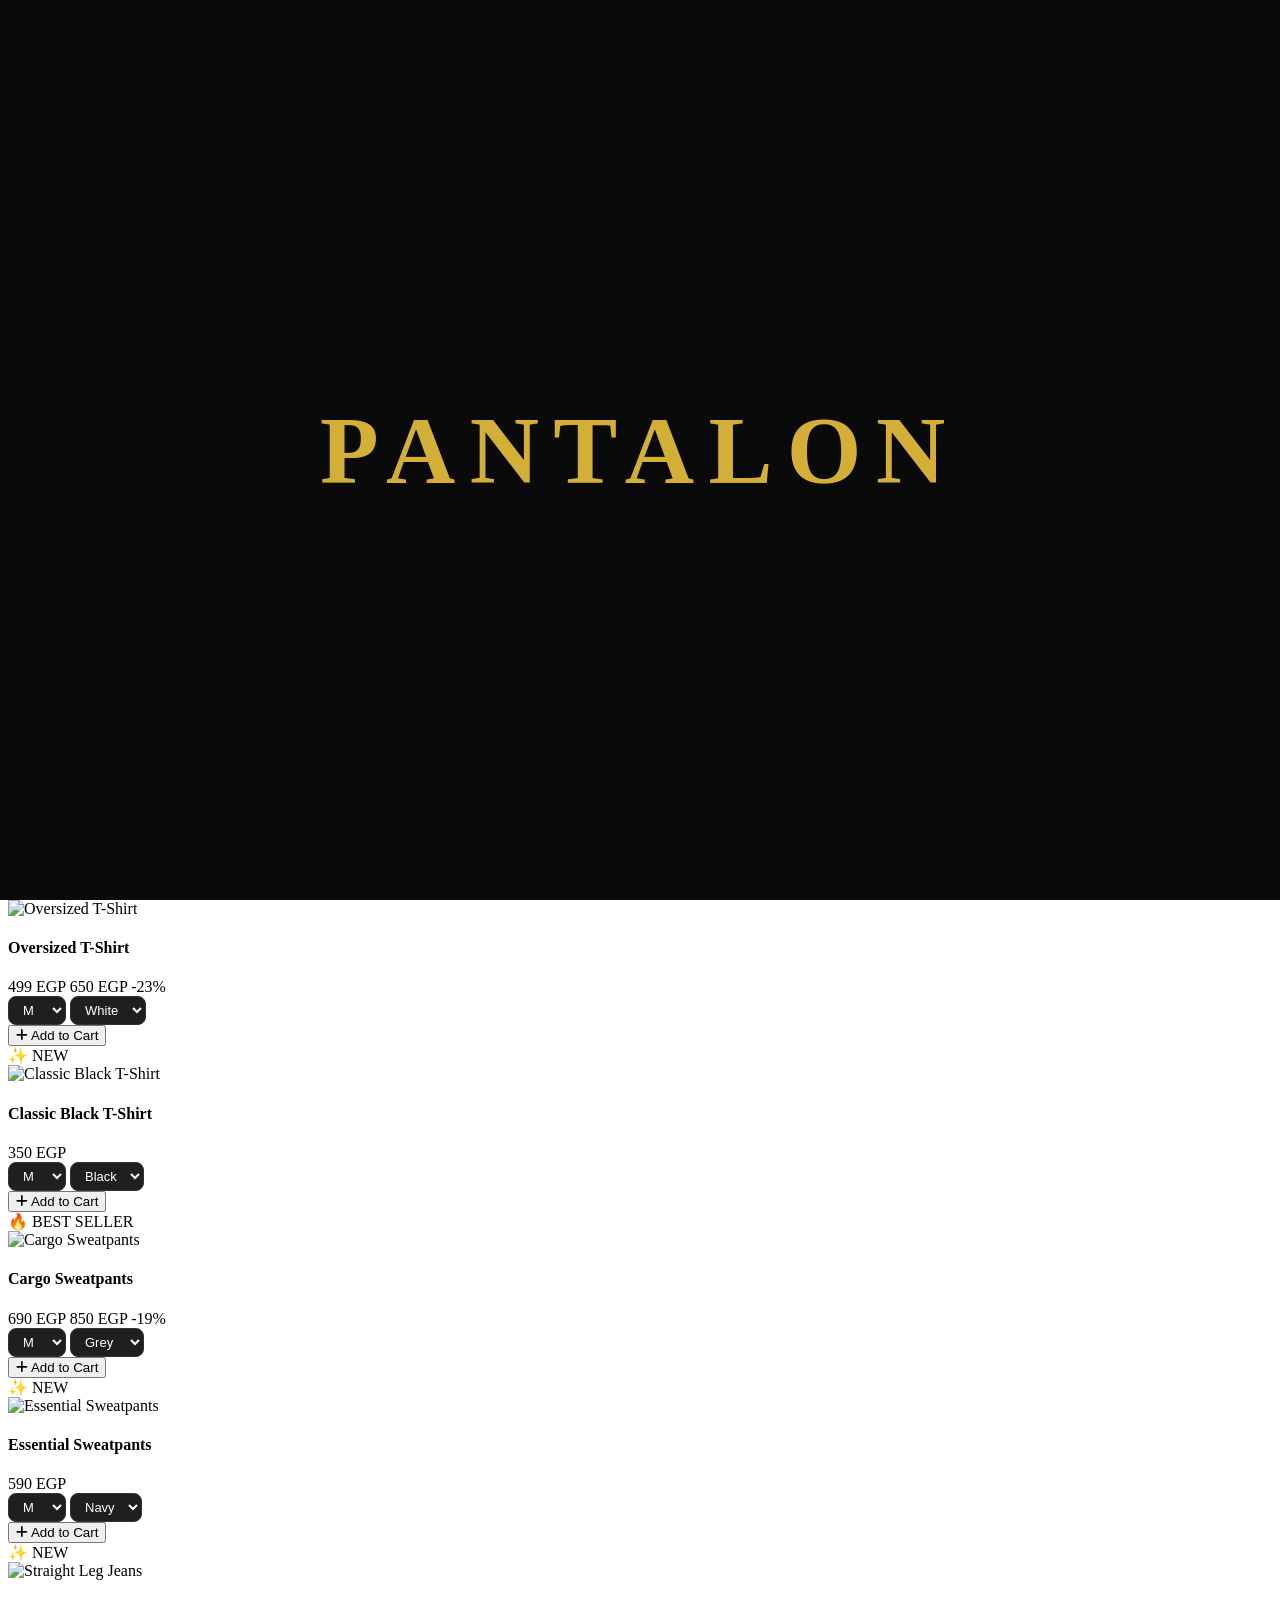
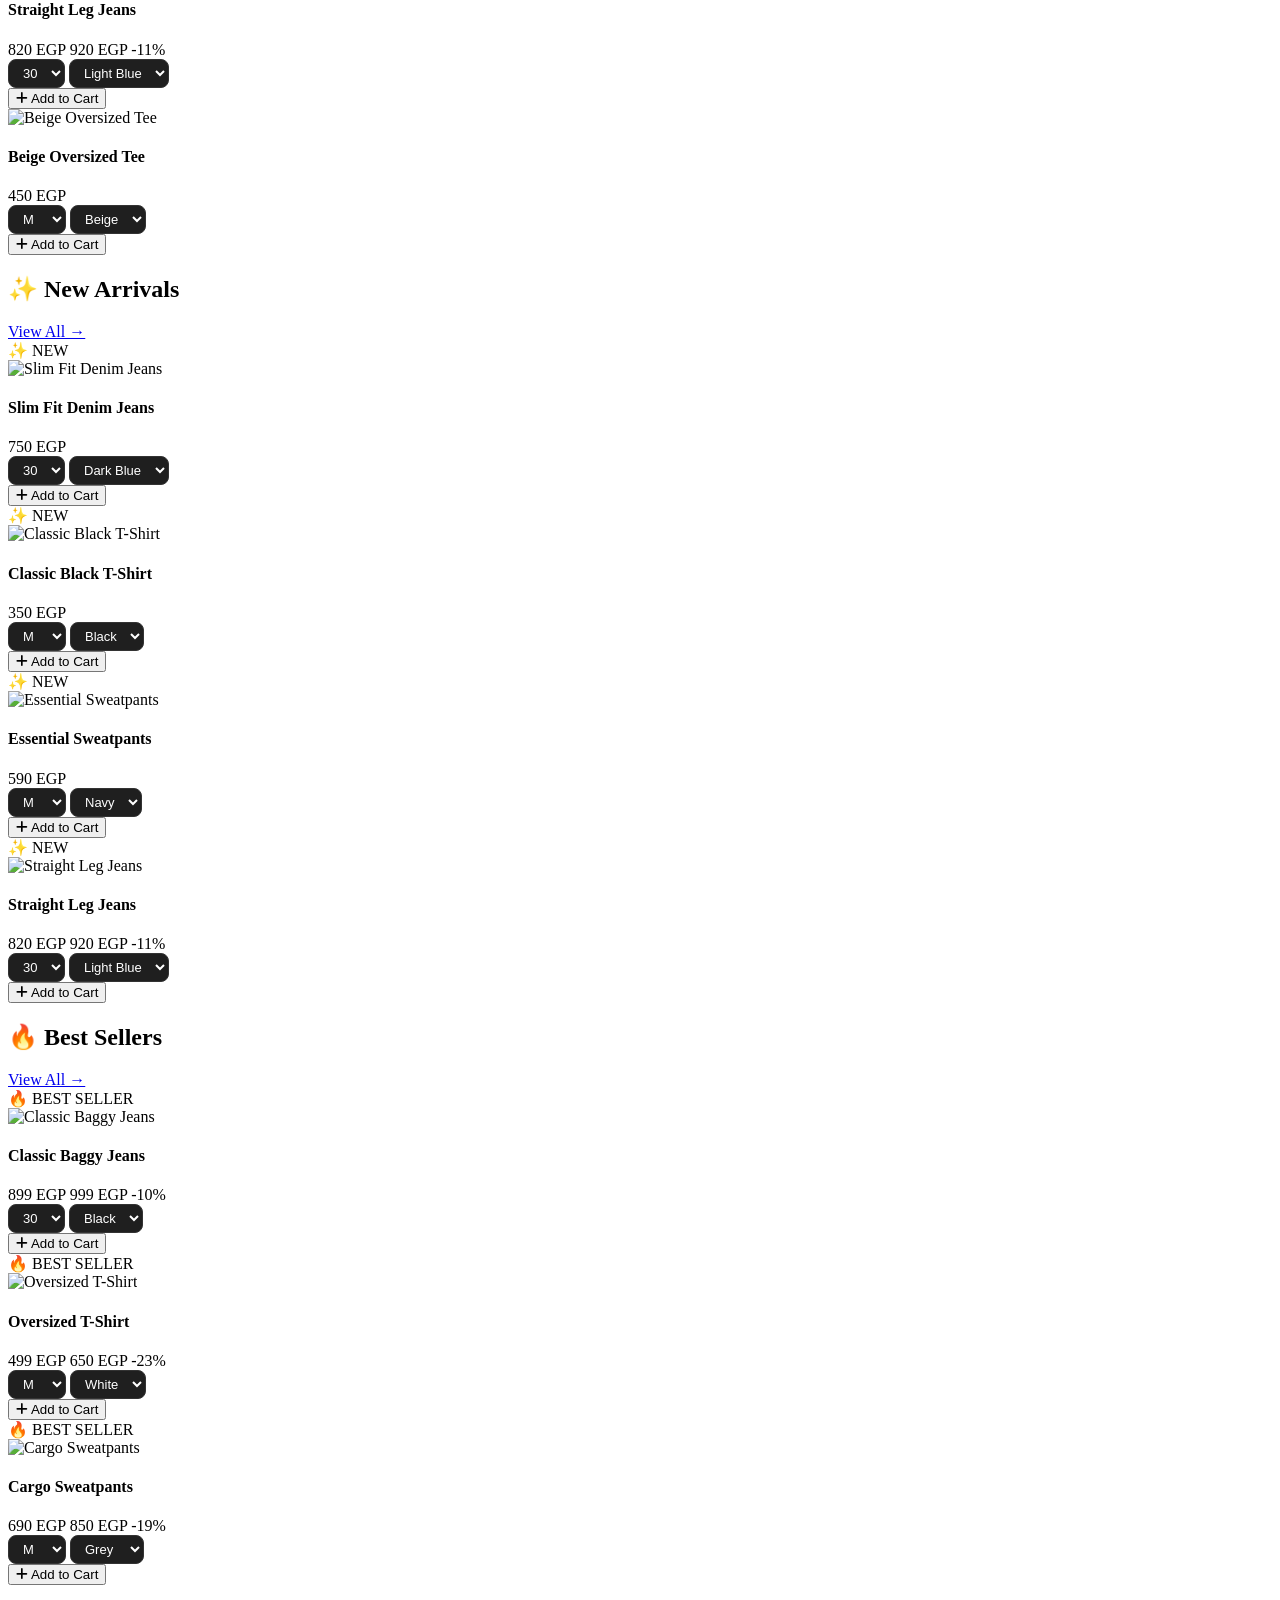
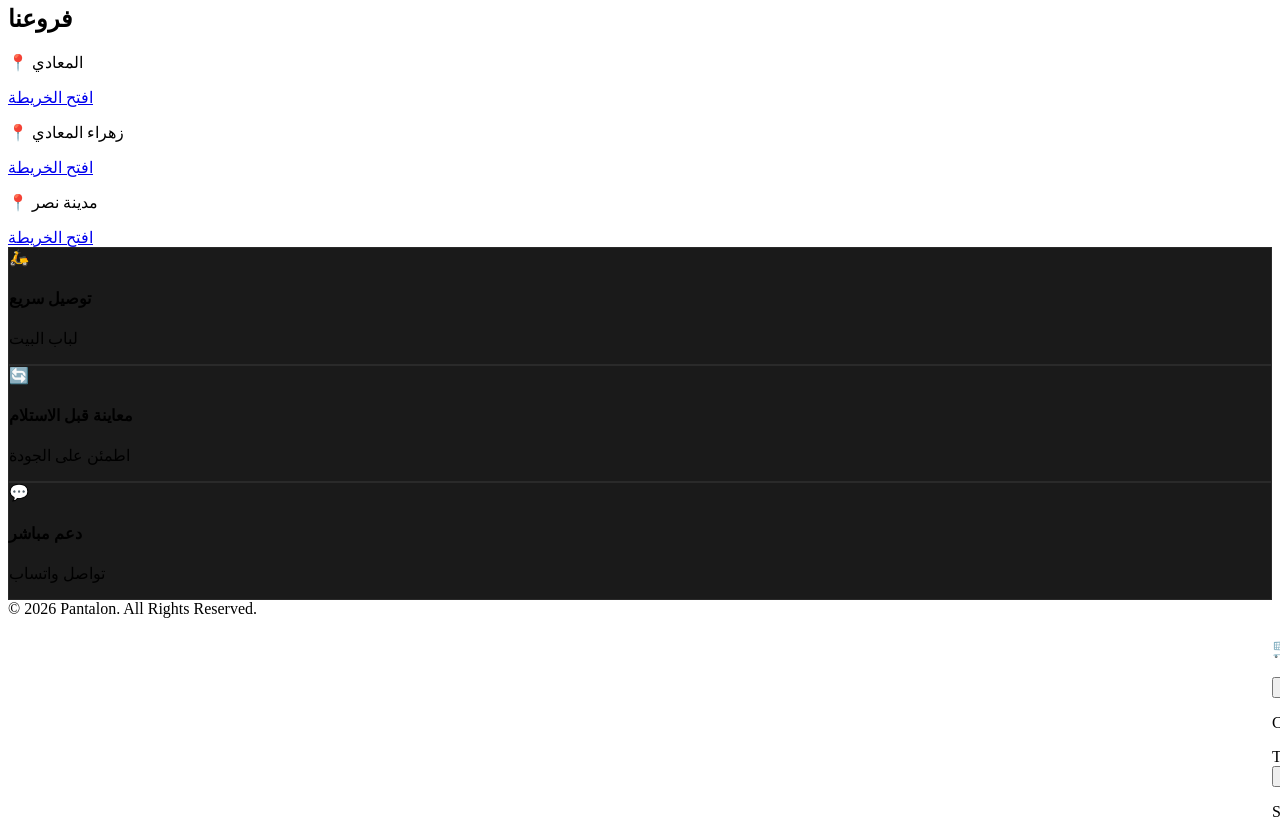
==== index.html @ 49206998 "Update index.html" ====
<!DOCTYPE html>
<html lang="ar">
<head>
    <meta charset="UTF-8" />
    <meta name="viewport" content="width=device-width, initial-scale=1.0" />
    <title>Pantalon - Streetwear</title>
    <link rel="stylesheet" href="style.css" />
    <script src="https://cdn.tailwindcss.com"></script>
    <link rel="stylesheet" href="https://cdnjs.cloudflare.com/ajax/libs/font-awesome/6.0.0-beta3/css/all.min.css" />
    <style>
        /* Loader Intro */
        #loader {
            position: fixed;
            inset: 0;
            background: #0a0a0a;
            display: flex;
            align-items: center;
            justify-content: center;
            z-index: 9999;
            transition: opacity 0.6s ease, visibility 0.6s ease;
        }
        #loader.fade-out {
            opacity: 0;
            visibility: hidden;
        }
        .loader-text {
            font-size: clamp(2.5rem, 10vw, 6rem);
            font-weight: 900;
            color: #D4AF37;
            letter-spacing: 0.15em;
            opacity: 0;
            animation: revealText 0.8s forwards;
        }
        @keyframes revealText {
            0% { opacity: 0; transform: scale(0.9); clip-path: inset(0 100% 0 0); }
            100% { opacity: 1; transform: scale(1); clip-path: inset(0 0 0 0); }
        }
        /* Toast Notification */
        #toast {
            position: fixed;
            bottom: 30px;
            left: 50%;
            transform: translateX(-50%) translateY(80px);
            background: #1a1a1a;
            border: 1px solid #D4AF37;
            color: #D4AF37;
            padding: 10px 24px;
            border-radius: 50px;
            font-size: 14px;
            font-weight: 600;
            z-index: 999;
            opacity: 0;
            transition: all 0.4s cubic-bezier(0.68, -0.55, 0.265, 1.55);
            pointer-events: none;
            box-shadow: 0 10px 30px rgba(0,0,0,0.8);
        }
        #toast.show {
            opacity: 1;
            transform: translateX(-50%) translateY(0px);
        }
        .cart-bounce {
            animation: cartBounce 0.4s ease;
        }
        @keyframes cartBounce {
            0% { transform: scale(1); }
            30% { transform: scale(1.3); color: #D4AF37; }
            70% { transform: scale(0.9); }
            100% { transform: scale(1); }
        }
        /* Mobile Menu (same as before) */
        .mobile-menu { display: none; flex-direction: column; background: #0a0a0a; padding: 20px; border-top: 1px solid #333; position: absolute; top: 60px; left: 0; width: 100%; z-index: 100; gap: 15px; }
        .mobile-menu.open { display: flex; }
        @media (min-width: 768px) { .mobile-menu { display: none !important; } .hamburger-btn { display: none !important; } .desktop-nav { display: flex !important; } }
        @media (max-width: 767px) { .desktop-nav { display: none !important; } .hamburger-btn { display: block !important; } }
        .hero-title { font-size: clamp(3rem, 12vw, 7rem); letter-spacing: 0.15em; }
        /* Shop by Fit buttons */
        .fit-btn { background: transparent; border: 1px solid #333; color: #aaa; transition: all 0.3s; }
        .fit-btn:hover, .fit-btn.active { border-color: #D4AF37; color: #D4AF37; background: rgba(212, 175, 55, 0.05); }
    </style>
</head>
<body>

    <!-- ====== LOADER ====== -->
    <div id="loader">
        <div class="loader-text">PANTALON</div>
    </div>

    <!-- ====== TOAST ====== -->
    <div id="toast">✓ Added to Cart</div>

    <!-- ====== شريط الإعلانات ====== -->
    <div class="announcement-bar"><span>🚚 Free Shipping Across Egypt | Delivery in 24-48 Hours</span></div>

    <!-- ====== الهيدر ====== -->
    <header class="sticky top-0 left-0 w-full z-50 bg-black/90 backdrop-blur-md border-b border-gray-800 px-4 py-3 flex items-center justify-between relative">
        <button onclick="toggleMobileMenu()" class="hamburger-btn text-white text-2xl hover:text-[#D4AF37] transition">☰</button>
        <div class="flex-1"></div>
        <button onclick="toggleCart()" class="relative text-white text-2xl hover:text-[#D4AF37] transition" id="cartIcon">
            <i class="fas fa-shopping-bag"></i>
            <span id="cartCount" class="absolute -top-2 -right-3 bg-red-600 text-white text-[10px] font-bold rounded-full w-5 h-5 flex items-center justify-center">0</span>
        </button>
        <div id="mobileMenu" class="mobile-menu">
            <a href="jeans.html" class="text-white hover:text-[#D4AF37] transition text-lg font-medium py-2 border-b border-gray-800">👖 Jeans</a>
            <a href="basics.html" class="text-white hover:text-[#D4AF37] transition text-lg font-medium py-2 border-b border-gray-800">👕 T-Shirts</a>
            <a href="sweatpants.html" class="text-white hover:text-[#D4AF37] transition text-lg font-medium py-2">🩳 Sweatpants</a>
        </div>
    </header>

    <div class="desktop-nav bg-black/90 border-b border-gray-800 px-4 py-3 flex justify-center gap-8 text-sm">
        <a href="jeans.html" class="hover:text-[#D4AF37] transition">Jeans</a>
        <a href="basics.html" class="hover:text-[#D4AF37] transition">T-Shirts</a>
        <a href="sweatpants.html" class="hover:text-[#D4AF37] transition">Sweatpants</a>
    </div>

    <main class="px-4 max-w-7xl mx-auto pb-10">

        <!-- ====== HERO (سنيمائي) ====== -->
        <div class="text-center py-12 border-b border-gray-800 mb-6">
            <h1 class="hero-title font-extrabold text-[#D4AF37] tracking-widest drop-shadow-2xl">PANTALON</h1>
            <p class="text-sm md:text-xl text-gray-300 font-light tracking-[0.3em] uppercase mt-2">WEAR YOUR STYLE.</p>
            <div class="flex flex-wrap justify-center gap-3 mt-8">
                <a href="jeans.html" class="bg-[#D4AF37] hover:bg-[#b8962e] text-black font-bold px-6 py-2 rounded-full transition text-xs md:text-sm">👖 Jeans</a>
                <a href="basics.html" class="bg-gray-800 hover:bg-gray-700 text-white font-bold px-6 py-2 rounded-full transition text-xs md:text-sm">👕 T-Shirts</a>
                <a href="sweatpants.html" class="bg-gray-800 hover:bg-gray-700 text-white font-bold px-6 py-2 rounded-full transition text-xs md:text-sm">🩳 Sweatpants</a>
            </div>
        </div>

        <!-- ====== MARQUEE (شريط متحرك) ====== -->
        <div class="marquee-container">
            <div class="marquee-track">
                <span>PANTALON</span> <span>•</span>
                <span>STREETWEAR</span> <span>•</span>
                <span>DENIM</span> <span>•</span>
                <span>NEW COLLECTION</span> <span>•</span>
                <span>PANTALON</span> <span>•</span>
                <span>STREETWEAR</span> <span>•</span>
                <span>DENIM</span> <span>•</span>
                <span>NEW COLLECTION</span> <span>•</span>
            </div>
        </div>

        <!-- ====== SHOP BY FIT ====== -->
        <section class="my-12">
            <h2 class="text-2xl md:text-3xl font-bold text-white text-center mb-2">SHOP BY FIT</h2>
            <p class="text-center text-gray-400 text-sm mb-6">Find your perfect silhouette</p>
            <div class="flex flex-wrap justify-center gap-3 md:gap-4">
                <button onclick="filterByFit('Baggy')" class="fit-btn active px-6 py-2 rounded-full text-sm font-medium" data-fit="Baggy">BAGGY</button>
                <button onclick="filterByFit('Straight')" class="fit-btn px-6 py-2 rounded-full text-sm font-medium" data-fit="Straight">STRAIGHT</button>
                <button onclick="filterByFit('Slim')" class="fit-btn px-6 py-2 rounded-full text-sm font-medium" data-fit="Slim">SLIM</button>
                <button onclick="filterByFit('Wide')" class="fit-btn px-6 py-2 rounded-full text-sm font-medium" data-fit="Wide">WIDE LEG</button>
                <button onclick="filterByFit('All')" class="fit-btn px-6 py-2 rounded-full text-sm font-medium text-[#D4AF37]" data-fit="All">SHOW ALL</button>
            </div>
        </section>

        <!-- ====== PRODUCTS GRID ====== -->
        <div id="productsContainer" class="grid grid-cols-2 md:grid-cols-3 lg:grid-cols-4 gap-4 md:gap-6"></div>

        <!-- ====== NEW ARRIVALS ====== -->
        <section class="mt-16 border-t border-gray-800 pt-10">
            <div class="flex justify-between items-center mb-6">
                <h2 class="text-xl md:text-3xl font-bold text-[#D4AF37]">✨ New Arrivals</h2>
                <a href="jeans.html" class="text-xs md:text-sm text-gray-400 hover:text-white transition">View All →</a>
            </div>
            <div id="newArrivalsContainer" class="grid grid-cols-2 md:grid-cols-4 gap-3 md:gap-6"></div>
        </section>

        <!-- ====== BEST SELLERS ====== -->
        <section class="mt-16 border-t border-gray-800 pt-10">
            <div class="flex justify-between items-center mb-6">
                <h2 class="text-xl md:text-3xl font-bold text-[#D4AF37]">🔥 Best Sellers</h2>
                <a href="jeans.html" class="text-xs md:text-sm text-gray-400 hover:text-white transition">View All →</a>
            </div>
            <div id="bestSellersContainer" class="grid grid-cols-2 md:grid-cols-4 gap-3 md:gap-6"></div>
        </section>

        <!-- ====== فروعنا ====== -->
        <div class="mt-16 border-t border-gray-800 pt-10">
            <h2 class="text-xl md:text-2xl font-semibold text-center text-[#D4AF37] mb-6">فروعنا</h2>
            <div class="grid grid-cols-1 md:grid-cols-3 gap-4 text-center">
                <div class="bg-gray-900 p-4 rounded-xl hover:bg-gray-800 transition"><p class="font-bold text-sm">📍 المعادي</p><a href="https://maps.app.goo.gl/VUgKCANN5nTCHcob6" target="_blank" class="text-xs text-[#D4AF37] hover:underline">افتح الخريطة</a></div>
                <div class="bg-gray-900 p-4 rounded-xl hover:bg-gray-800 transition"><p class="font-bold text-sm">📍 زهراء المعادي</p><a href="https://maps.app.goo.gl/HVnNiCviR7gHZYCa6" target="_blank" class="text-xs text-[#D4AF37] hover:underline">افتح الخريطة</a></div>
                <div class="bg-gray-900 p-4 rounded-xl hover:bg-gray-800 transition"><p class="font-bold text-sm">📍 مدينة نصر</p><a href="https://maps.app.goo.gl/oinSr4eZRo8Xrcex7" target="_blank" class="text-xs text-[#D4AF37] hover:underline">افتح الخريطة</a></div>
            </div>
        </div>

        <!-- ====== شارات الثقة ====== -->
        <div class="mt-12 grid grid-cols-2 md:grid-cols-3 gap-3 md:gap-4">
            <div class="trust-badge text-center p-3 md:p-4 rounded-xl"><div class="text-2xl md:text-3xl mb-1">🛵</div><h4 class="font-bold text-white text-xs md:text-sm">توصيل سريع</h4><p class="text-[10px] md:text-xs text-gray-400">لباب البيت</p></div>
            <div class="trust-badge text-center p-3 md:p-4 rounded-xl"><div class="text-2xl md:text-3xl mb-1">🔄</div><h4 class="font-bold text-white text-xs md:text-sm">معاينة قبل الاستلام</h4><p class="text-[10px] md:text-xs text-gray-400">اطمئن على الجودة</p></div>
            <div class="trust-badge text-center p-3 md:p-4 rounded-xl col-span-2 md:col-span-1"><div class="text-2xl md:text-3xl mb-1">💬</div><h4 class="font-bold text-white text-xs md:text-sm">دعم مباشر</h4><p class="text-[10px] md:text-xs text-gray-400">تواصل واتساب</p></div>
        </div>
        <div class="text-[10px] md:text-xs text-gray-600 border-t border-gray-800 pt-6 mt-10 text-center pb-4">© 2026 Pantalon. All Rights Reserved.</div>
    </main>

    <!-- ====== عربة التسوق ====== -->
    <div id="overlay" class="overlay fixed inset-0 bg-black/70 z-40" onclick="toggleCart()"></div>
    <div id="cartSidebar" class="cart-sidebar fixed top-0 right-0 h-full w-80 bg-gray-900 z-50 shadow-2xl p-6 flex flex-col border-l border-gray-700">
        <div class="flex justify-between items-center border-b border-gray-700 pb-4">
            <h3 class="text-2xl font-bold text-white">🛒 Cart</h3>
            <button onclick="toggleCart()" class="text-gray-400 hover:text-white text-2xl">&times;</button>
        </div>
        <div id="cartItems" class="flex-1 overflow-y-auto py-4 space-y-3"><p class="text-gray-500 text-center">Cart is empty</p></div>
        <div class="border-t border-gray-700 pt-4 mt-auto">
            <div class="flex justify-between text-xl font-bold text-white mb-4"><span>Total:</span><span id="cartTotal">0 EGP</span></div>
            <button onclick="whatsappCheckout()" class="w-full bg-green-600 hover:bg-green-700 text-white font-bold py-3 rounded-lg transition flex items-center justify-center gap-2 shadow-lg shadow-green-900/30"><i class="fab fa-whatsapp text-xl"></i> Order via WhatsApp</button>
            <p class="text-[10px] text-gray-500 text-center mt-2">Smart order message ready</p>
        </div>
    </div>

    <script>
        // Mobile Menu toggle
        function toggleMobileMenu() { document.getElementById('mobileMenu').classList.toggle('open'); }
        document.querySelectorAll('#mobileMenu a').forEach(link => link.addEventListener('click', () => document.getElementById('mobileMenu').classList.remove('open')));

        // Toast notification function (used by script.js)
        function showToast(message = '✓ Added to Cart') {
            const toast = document.getElementById('toast');
            toast.textContent = message;
            toast.classList.add('show');
            clearTimeout(toast._timeout);
            toast._timeout = setTimeout(() => toast.classList.remove('show'), 2000);
        }

        // Cart Icon bounce (used by script.js)
        function bounceCartIcon() {
            const icon = document.getElementById('cartIcon');
            if (icon) {
                icon.classList.remove('cart-bounce');
                void icon.offsetWidth; // trigger reflow
                icon.classList.add('cart-bounce');
            }
        }
    </script>
    <script src="script.js"></script>
</body>
</html>
---- style.css ----
/* شريط الإعلانات */
.announcement-bar {
    background: linear-gradient(90deg, #1a1a2e, #16213e, #0f3460);
    color: #D4AF37;
    text-align: center;
    padding: 8px 10px;
    font-size: 13px;
    font-weight: 500;
    letter-spacing: 0.5px;
    border-bottom: 1px solid #D4AF37;
    overflow: hidden;
    white-space: nowrap;
}
.announcement-bar span {
    display: inline-block;
    animation: scrollText 15s linear infinite;
}
@keyframes scrollText {
    0% { transform: translateX(100%); }
    100% { transform: translateX(-100%); }
}
/* شارات الثقة */
.trust-badge {
    background: #1a1a1a;
    border: 1px solid #2a2a2a;
    transition: 0.3s;
}
.trust-badge:hover {
    border-color: #D4AF37;
    transform: translateY(-3px);
}
/* محدد المقاسات والألوان */
.size-select, .filter-select {
    background: #1f1f1f;
    color: white;
    border: 1px solid #333;
    padding: 5px 10px;
    border-radius: 8px;
    font-size: 13px;
    outline: none;
    cursor: pointer;
}
.size-select:focus, .filter-select:focus {
    border-color: #D4AF37;
}
/* حركات عربية التسوق */
.cart-sidebar {
    transition: 0.3s ease-in-out;
    transform: translateX(100%);
}
.cart-sidebar.open {
    transform: translateX(0);
}
.overlay {
    transition: 0.3s ease;
    opacity: 0;
    pointer-events: none;
}
.overlay.open {
    opacity: 1;
    pointer-events: auto;
}
.product-card:hover {
    transform: scale(1.02);
    transition: 0.2s;
}
/* شريط البحث */
.search-bar {
    background: #1a1a1a;
    border: 1px solid #333;
    border-radius: 50px;
    padding: 10px 20px;
    width: 100%;
    max-width: 400px;
    color: white;
    transition: 0.3s;
}
.search-bar:focus {
    border-color: #D4AF37;
    outline: none;
    box-shadow: 0 0 10px rgba(212, 175, 55, 0.2);
}
/* فلتر الهيدر */
.filter-group {
    display: flex;
    flex-wrap: wrap;
    gap: 10px;
    align-items: center;
}
/* تصميم الموبايل */
@media (max-width: 640px) {
    .filter-group {
        flex-direction: column;
        align-items: stretch;
    }
    .search-bar {
        max-width: 100%;
    }
}
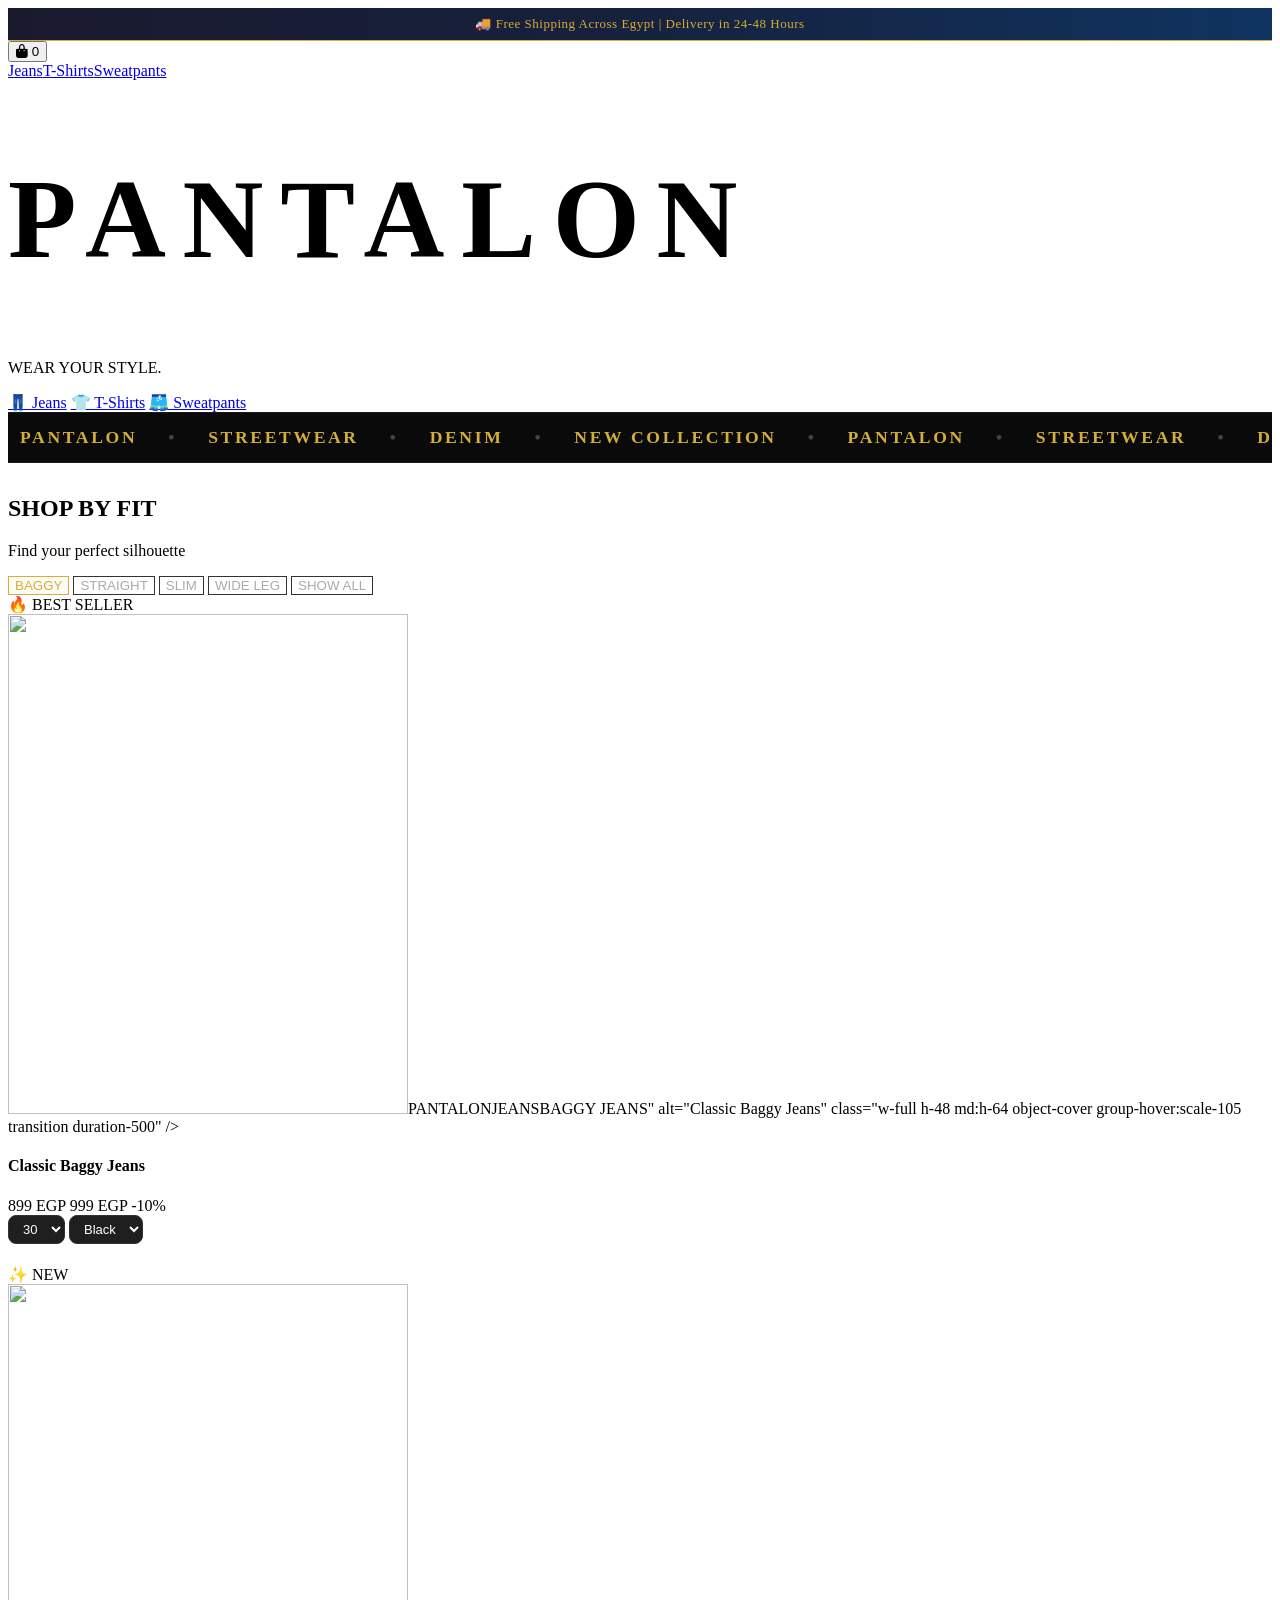
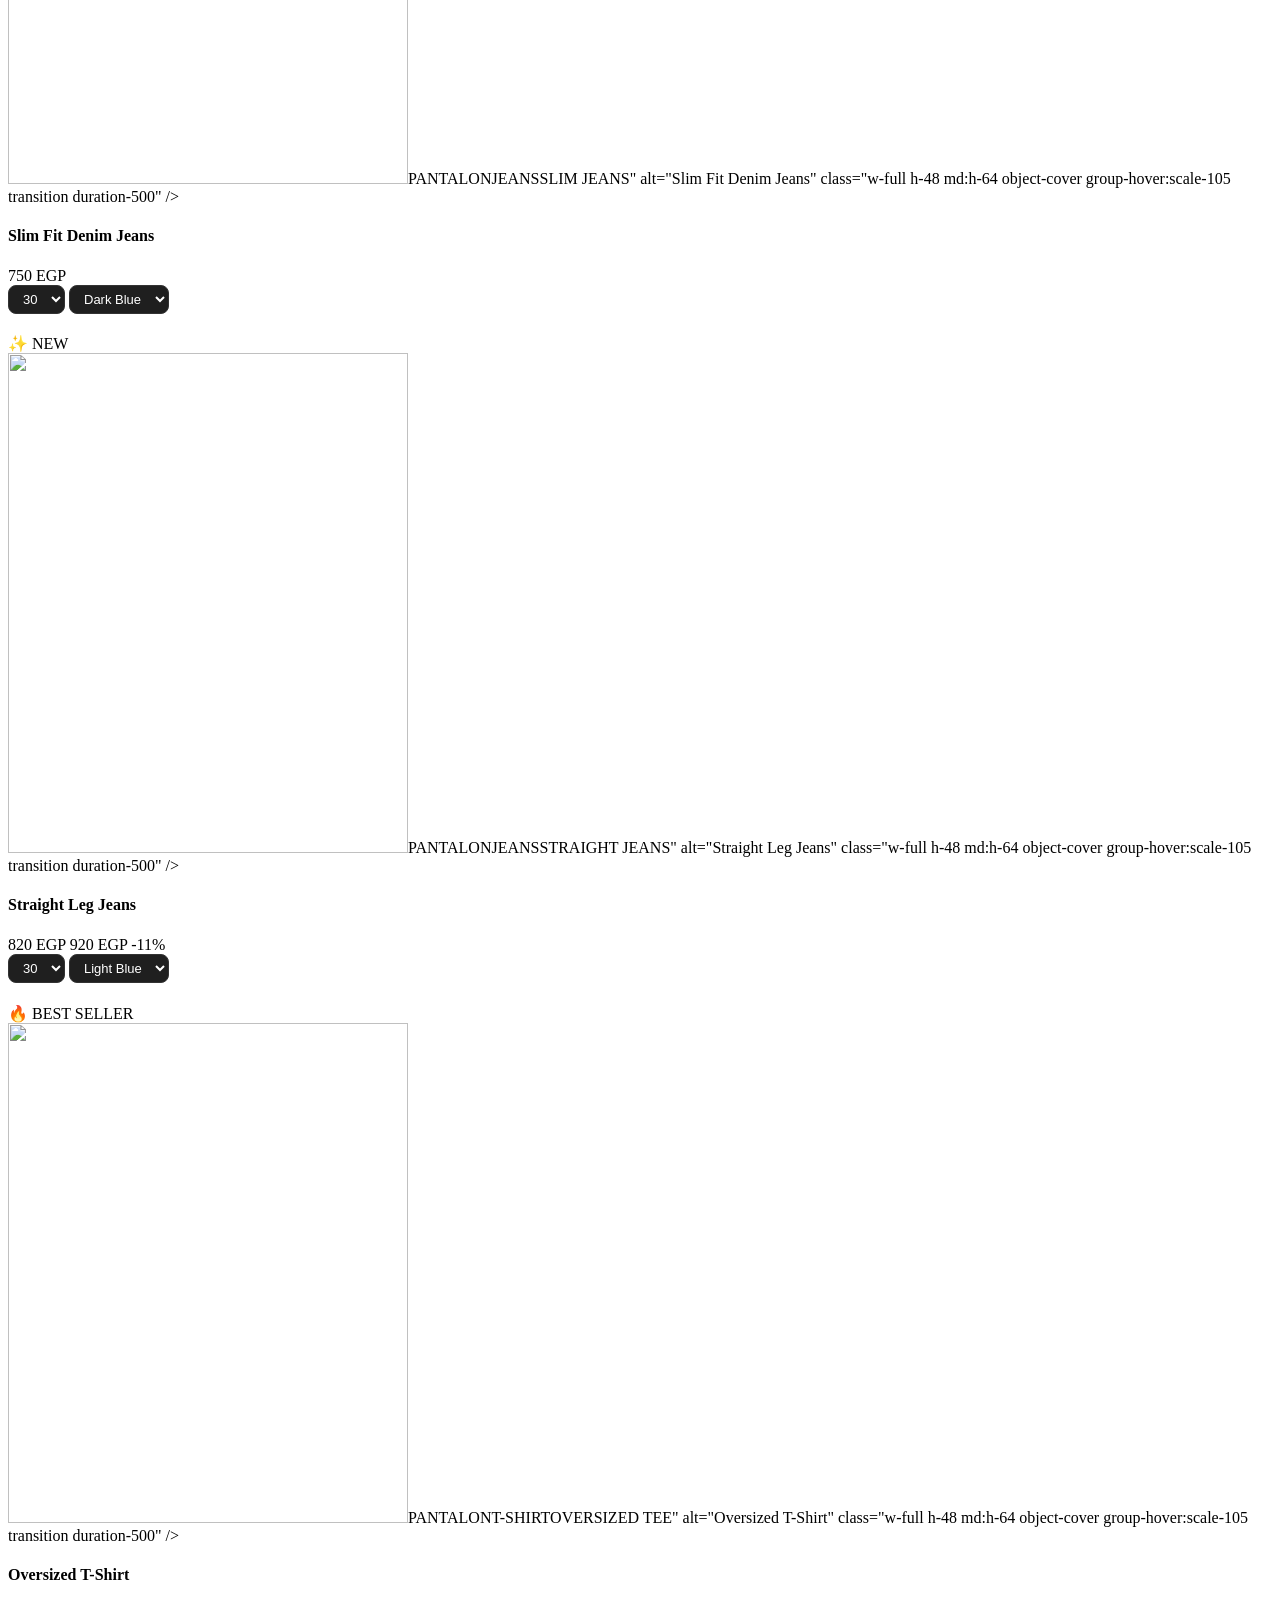
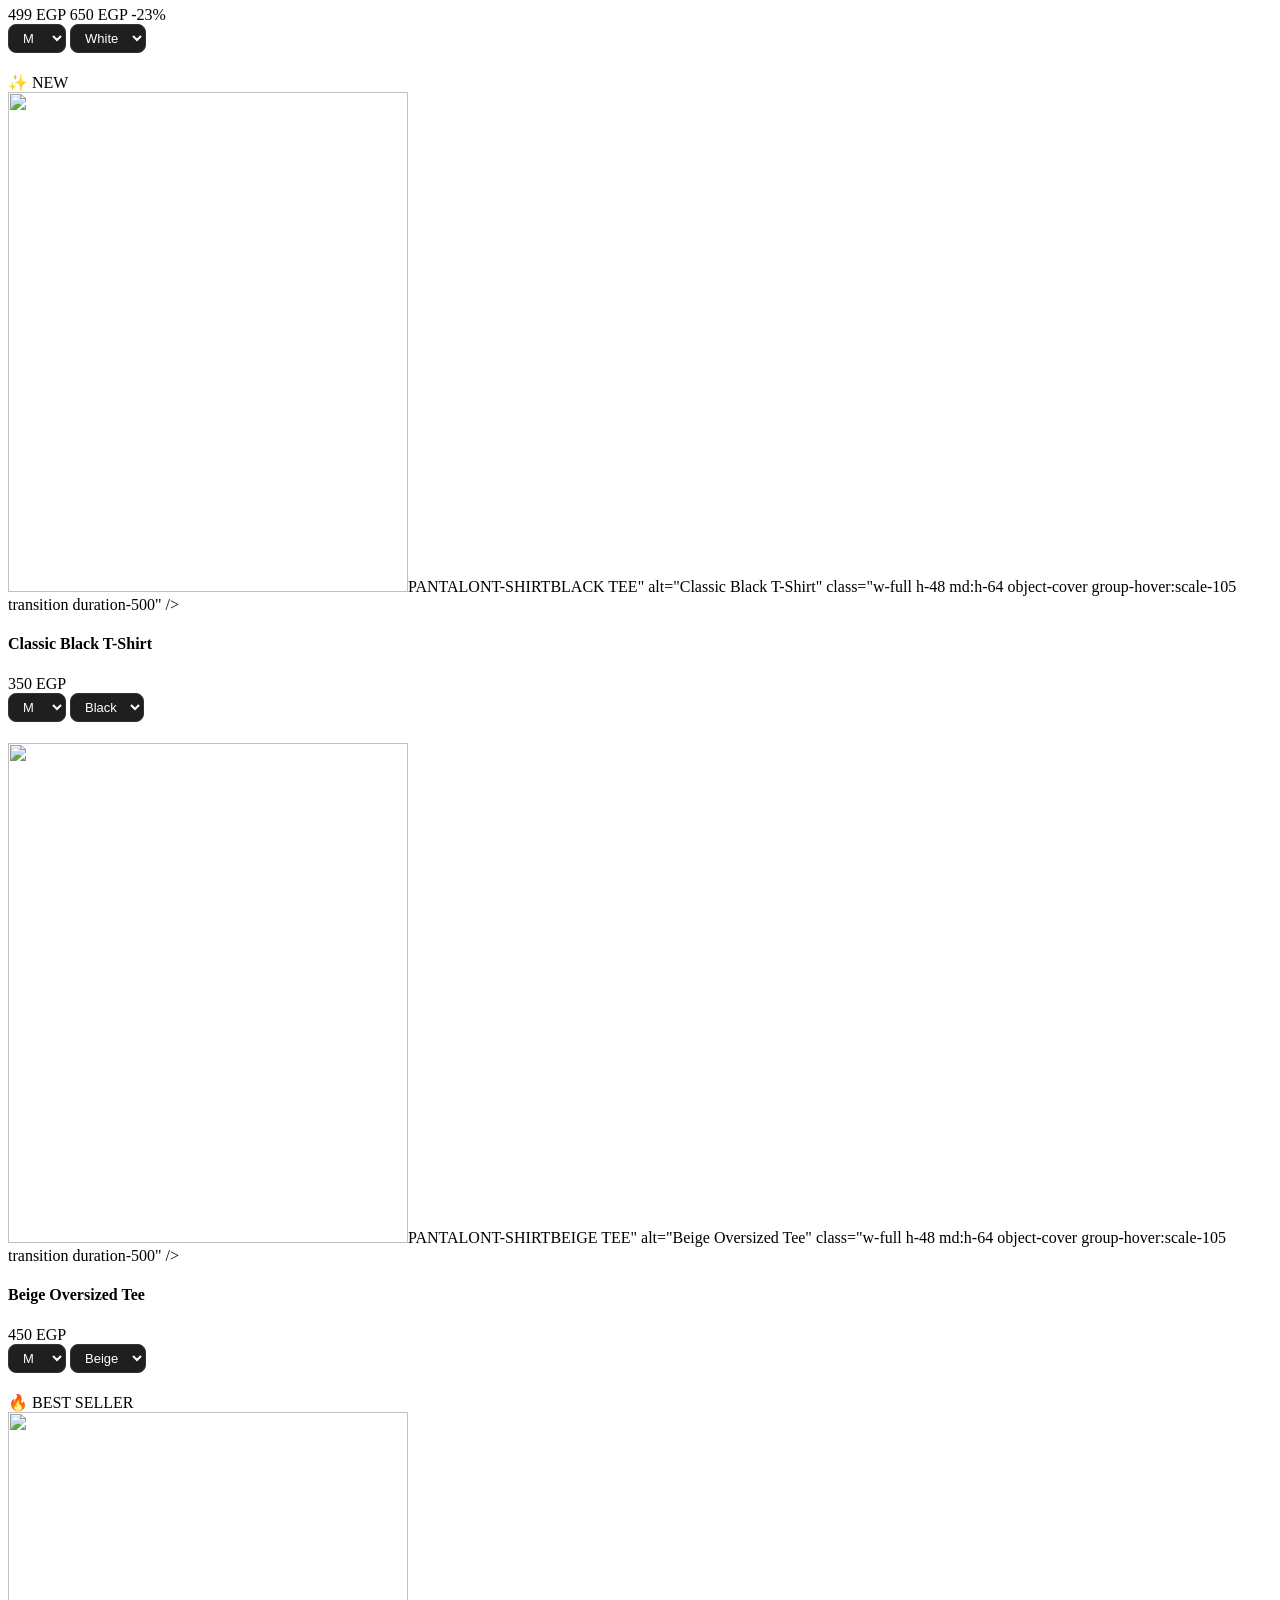
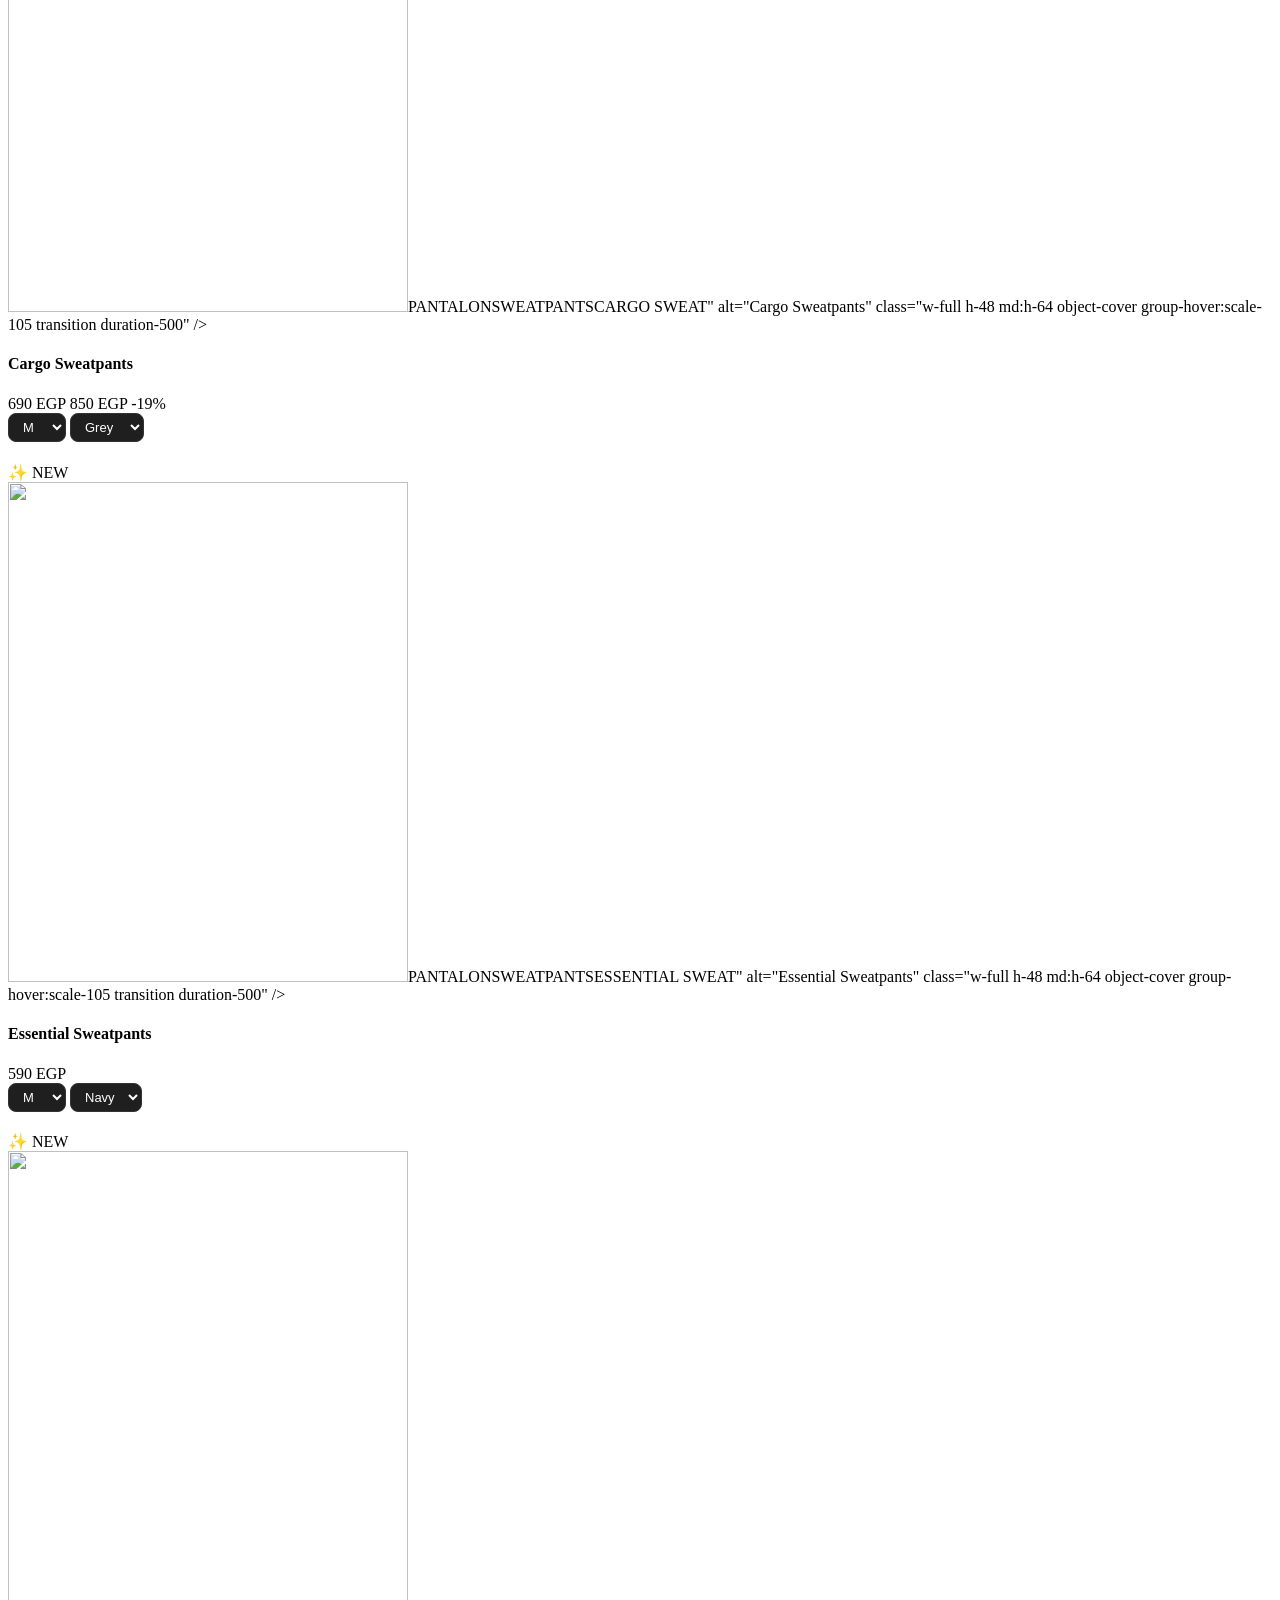
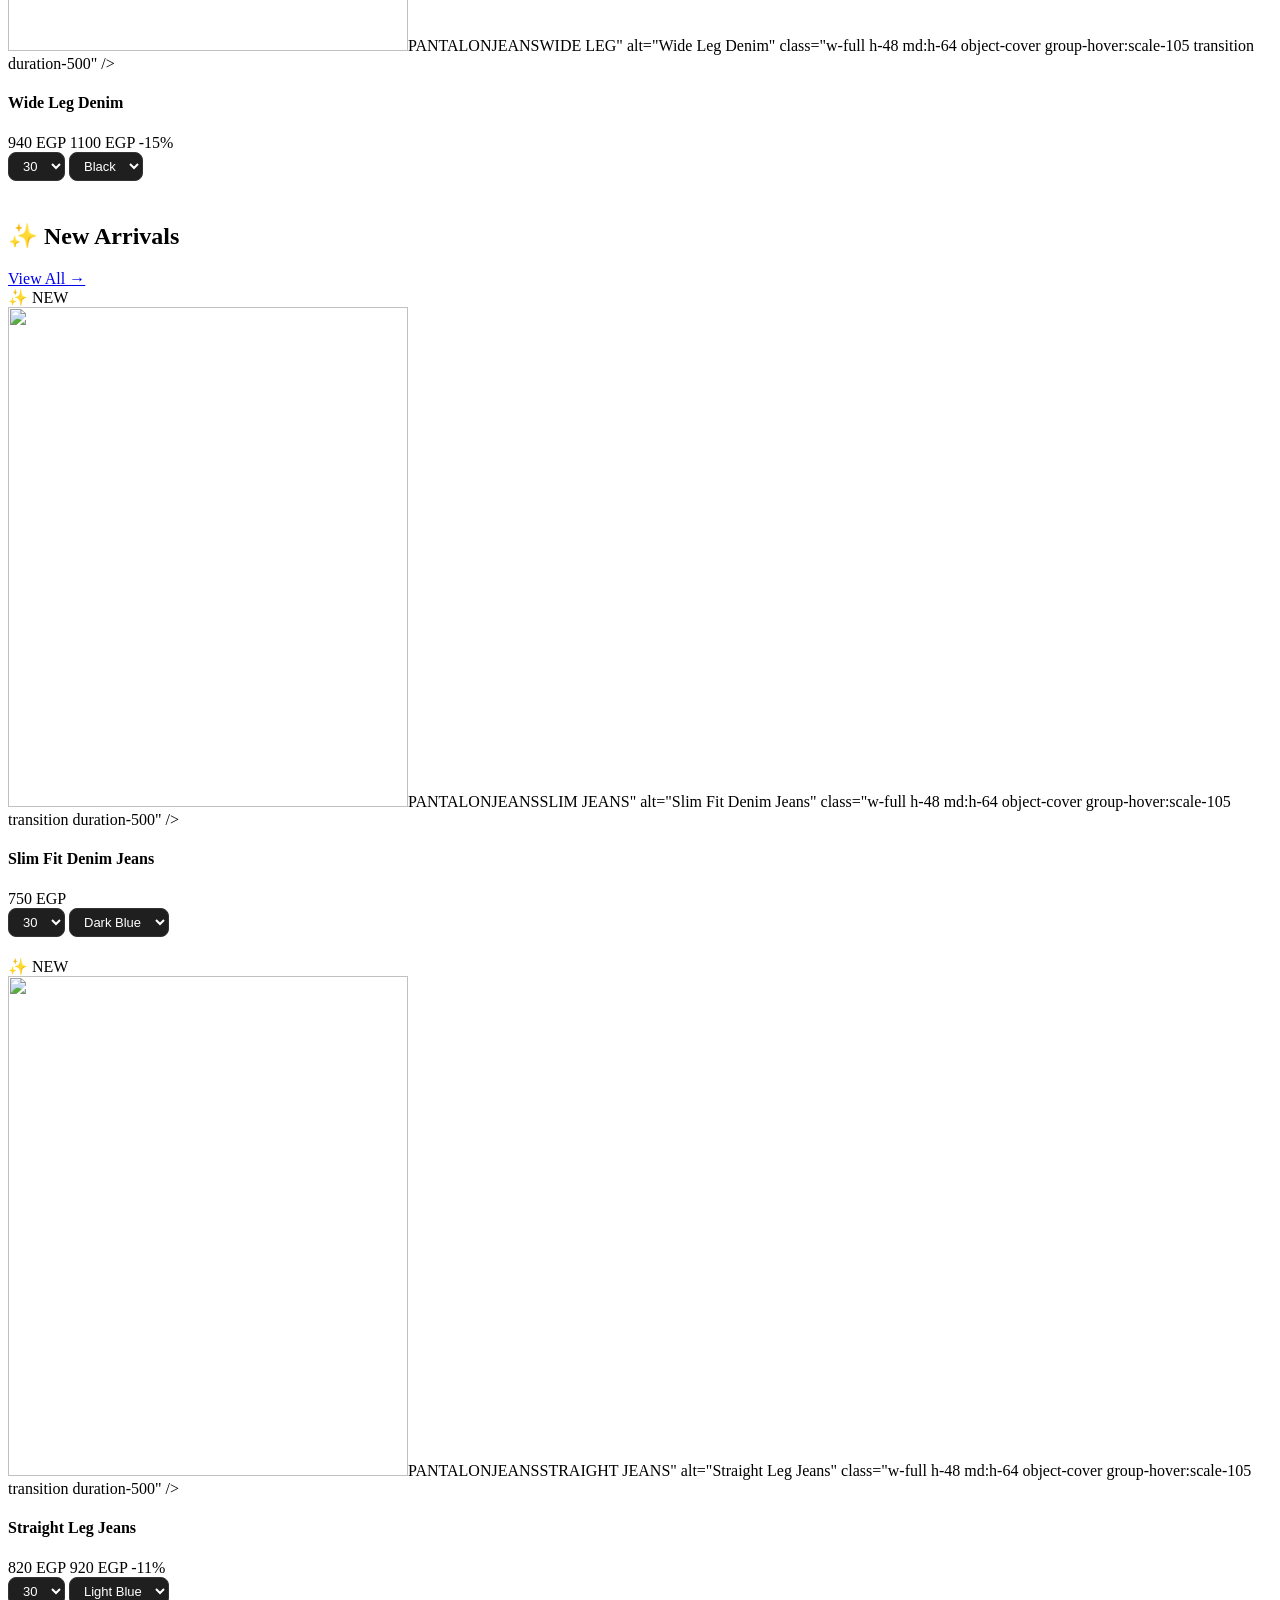
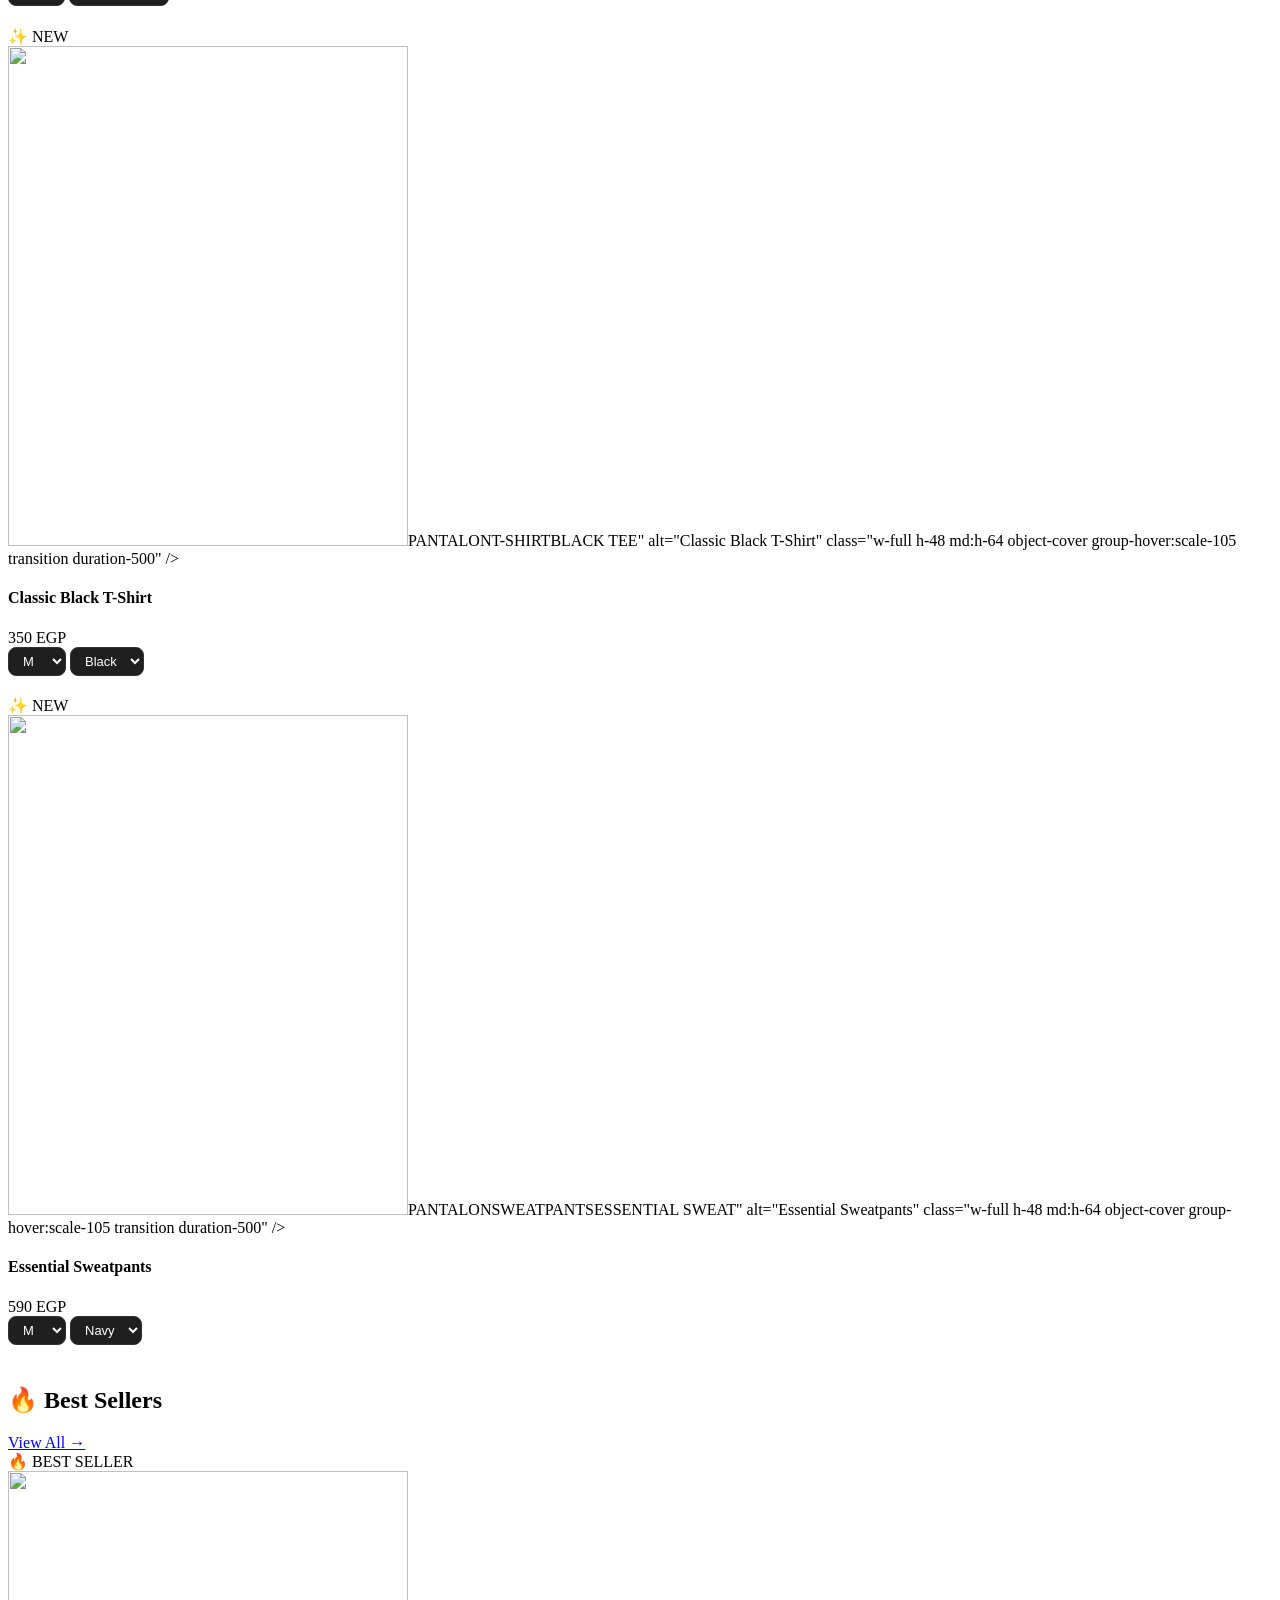
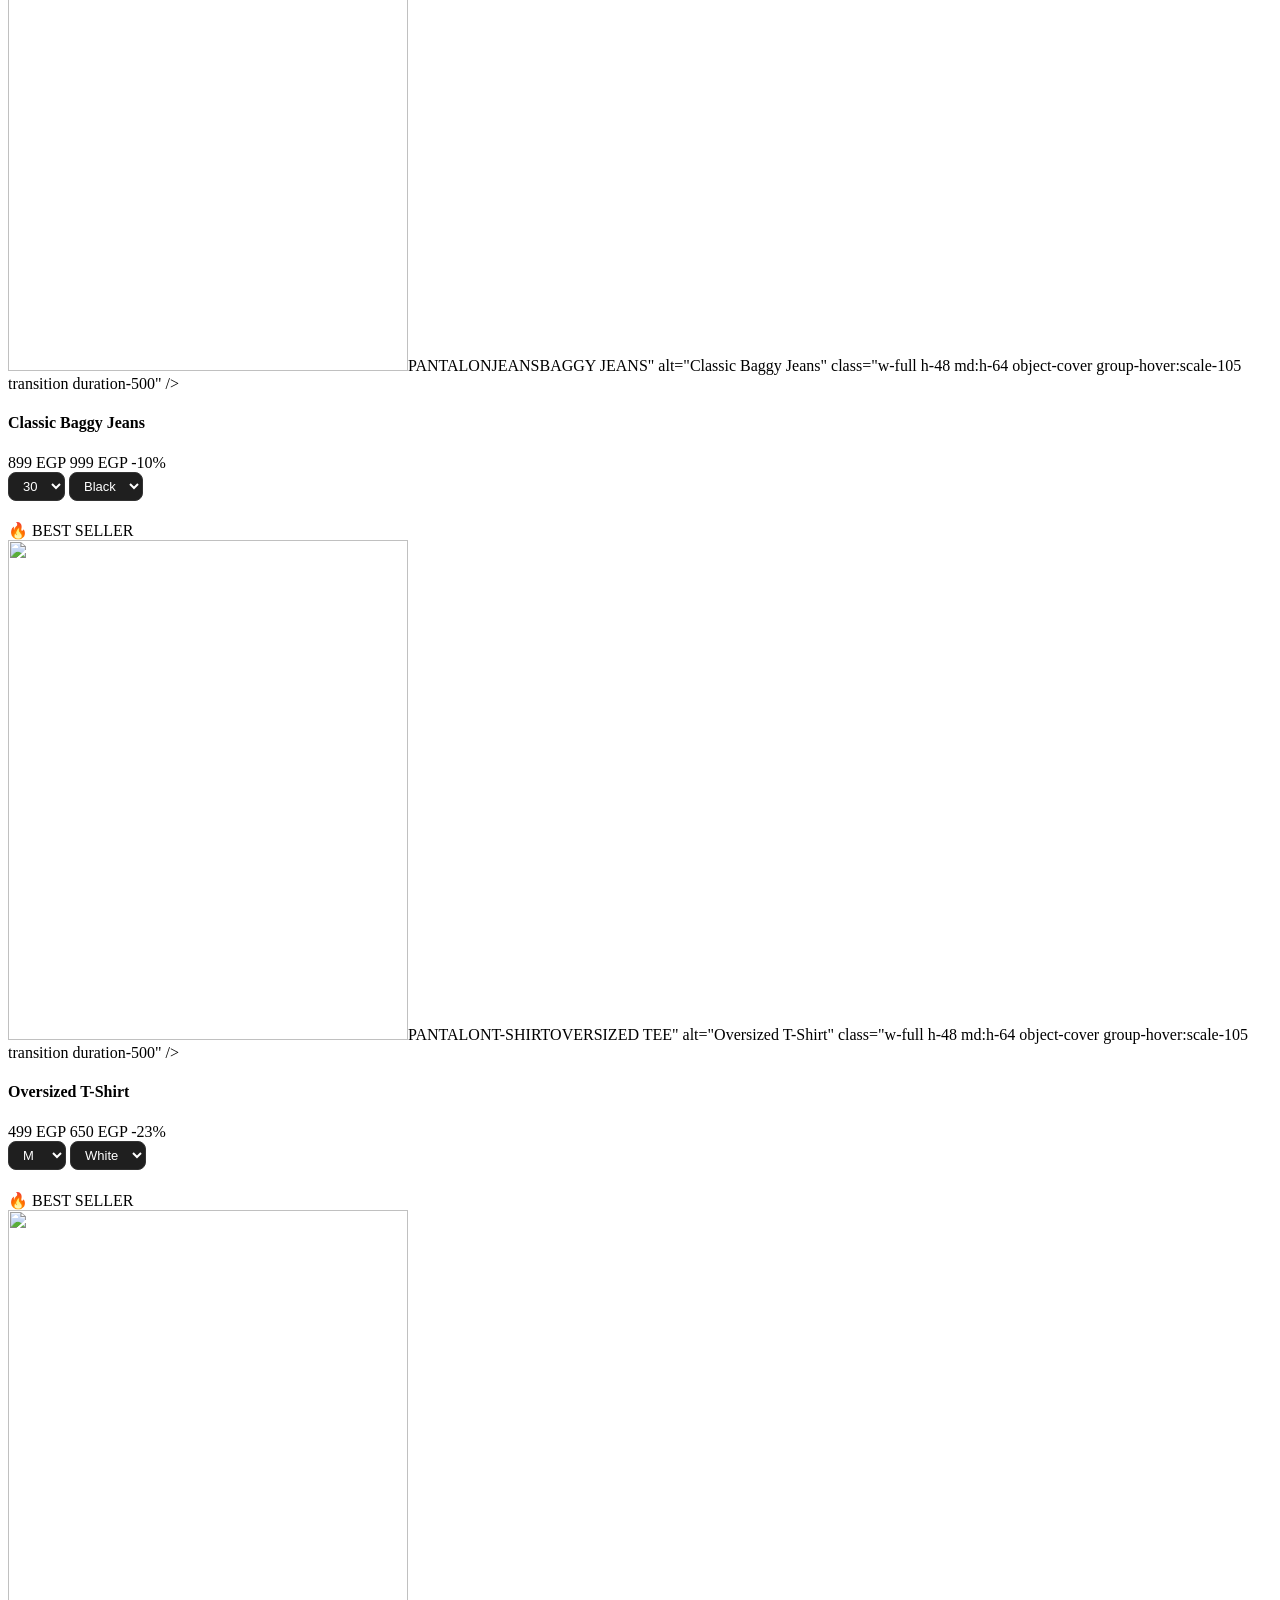
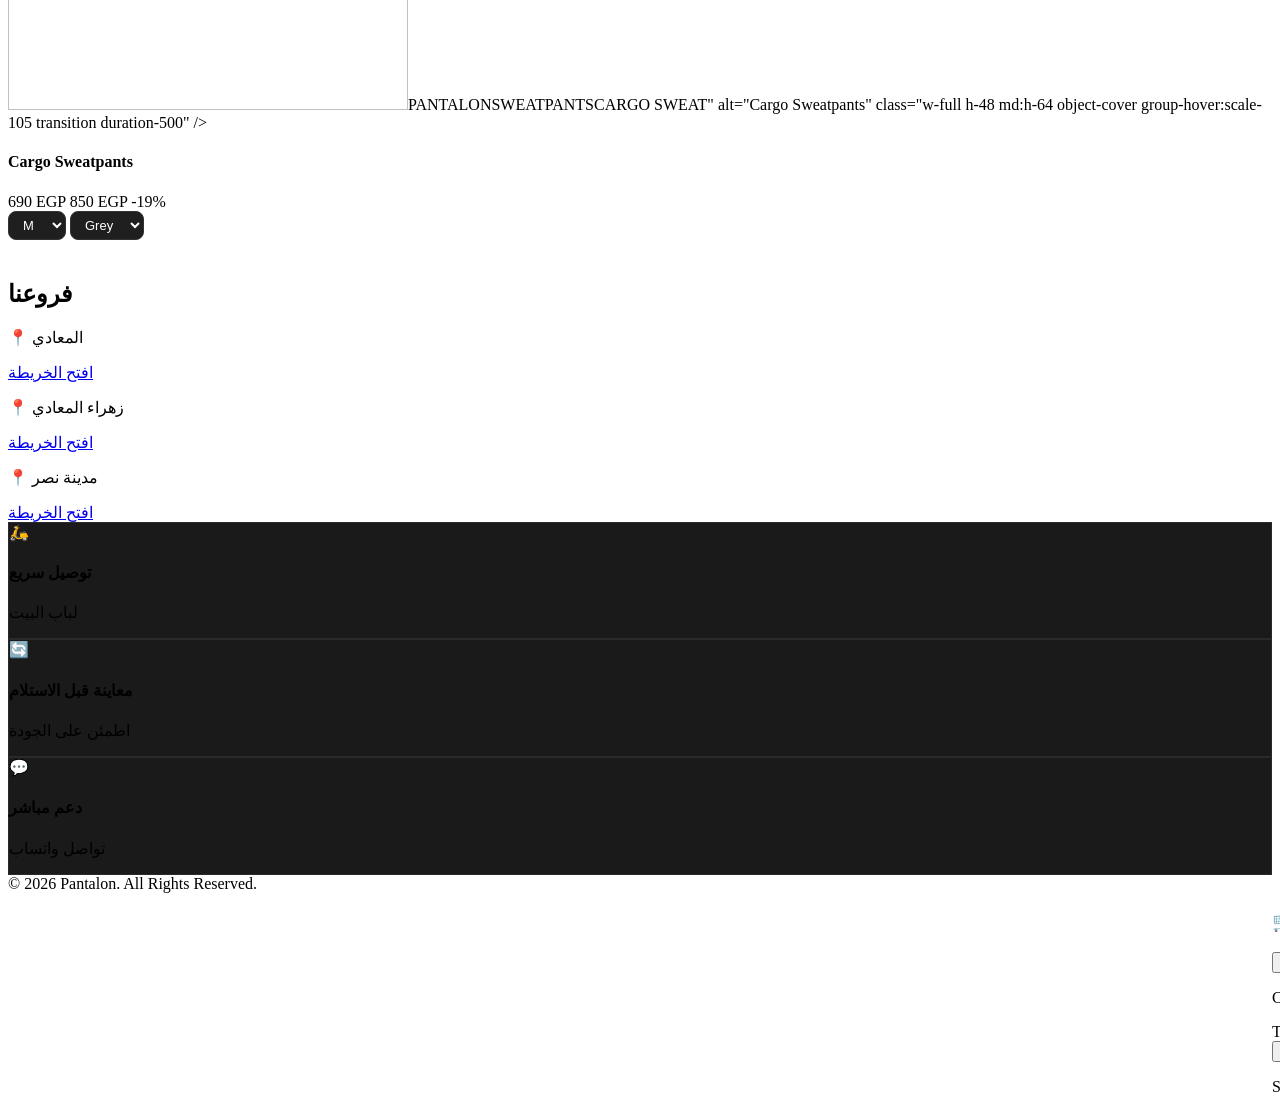
==== commit f2e256dd: "Update index.html" ====
--- a/index.html
+++ b/index.html
@@ -67,7 +67,7 @@
             70% { transform: scale(0.9); }
             100% { transform: scale(1); }
         }
-        /* Mobile Menu (same as before) */
+        /* Mobile Menu */
         .mobile-menu { display: none; flex-direction: column; background: #0a0a0a; padding: 20px; border-top: 1px solid #333; position: absolute; top: 60px; left: 0; width: 100%; z-index: 100; gap: 15px; }
         .mobile-menu.open { display: flex; }
         @media (min-width: 768px) { .mobile-menu { display: none !important; } .hamburger-btn { display: none !important; } .desktop-nav { display: flex !important; } }
@@ -114,7 +114,7 @@
 
     <main class="px-4 max-w-7xl mx-auto pb-10">
 
-        <!-- ====== HERO (سنيمائي) ====== -->
+        <!-- ====== HERO ====== -->
         <div class="text-center py-12 border-b border-gray-800 mb-6">
             <h1 class="hero-title font-extrabold text-[#D4AF37] tracking-widest drop-shadow-2xl">PANTALON</h1>
             <p class="text-sm md:text-xl text-gray-300 font-light tracking-[0.3em] uppercase mt-2">WEAR YOUR STYLE.</p>
@@ -125,7 +125,7 @@
             </div>
         </div>
 
-        <!-- ====== MARQUEE (شريط متحرك) ====== -->
+        <!-- ====== MARQUEE ====== -->
         <div class="marquee-container">
             <div class="marquee-track">
                 <span>PANTALON</span> <span>•</span>
@@ -230,6 +230,11 @@
                 icon.classList.add('cart-bounce');
             }
         }
+        // Remove loader
+        setTimeout(() => {
+            const loader = document.getElementById('loader');
+            if (loader) loader.classList.add('fade-out');
+        }, 800);
     </script>
     <script src="script.js"></script>
 </body>
--- a/style.css
+++ b/style.css
@@ -13,12 +13,13 @@
 }
 .announcement-bar span {
     display: inline-block;
-    animation: scrollText 15s linear infinite;
+    animation: scrollText 20s linear infinite;
 }
 @keyframes scrollText {
     0% { transform: translateX(100%); }
     100% { transform: translateX(-100%); }
 }
+
 /* شارات الثقة */
 .trust-badge {
     background: #1a1a1a;
@@ -29,7 +30,8 @@
     border-color: #D4AF37;
     transform: translateY(-3px);
 }
-/* محدد المقاسات والألوان */
+
+/* محددات الحجم واللون */
 .size-select, .filter-select {
     background: #1f1f1f;
     color: white;
@@ -43,7 +45,8 @@
 .size-select:focus, .filter-select:focus {
     border-color: #D4AF37;
 }
-/* حركات عربية التسوق */
+
+/* عربة التسوق */
 .cart-sidebar {
     transition: 0.3s ease-in-out;
     transform: translateX(100%);
@@ -60,11 +63,68 @@
     opacity: 1;
     pointer-events: auto;
 }
+
+/* ====== PRODUCT CARD (HOVER + SCALE) ====== */
+.product-card {
+    transition: transform 0.3s cubic-bezier(0.2, 0, 0, 1), box-shadow 0.3s ease, border-color 0.3s ease;
+    will-change: transform;
+    border-color: #1f1f1f;
+}
 .product-card:hover {
-    transform: scale(1.02);
-    transition: 0.2s;
+    transform: translateY(-6px) scale(1.01);
+    box-shadow: 0 20px 40px -12px rgba(0, 0, 0, 0.8), 0 0 0 1px rgba(212, 175, 55, 0.2);
+    border-color: #D4AF37;
 }
-/* شريط البحث */
+.product-card .hover-actions {
+    opacity: 0;
+    transform: translateY(10px);
+    transition: opacity 0.25s ease, transform 0.25s ease;
+}
+.product-card:hover .hover-actions {
+    opacity: 1;
+    transform: translateY(0);
+}
+/* On mobile, always show actions */
+@media (max-width: 640px) {
+    .product-card .hover-actions {
+        opacity: 1;
+        transform: translateY(0);
+    }
+}
+
+/* ====== MARQUEE (شريط متحرك) ====== */
+.marquee-container {
+    background: #0a0a0a;
+    border-top: 1px solid #1a1a1a;
+    border-bottom: 1px solid #1a1a1a;
+    padding: 14px 0;
+    overflow: hidden;
+    white-space: nowrap;
+    margin-bottom: 2rem;
+}
+.marquee-track {
+    display: inline-block;
+    animation: marqueeScroll 25s linear infinite;
+    font-size: 1.1rem;
+    font-weight: 600;
+    letter-spacing: 0.15em;
+    color: #D4AF37;
+}
+.marquee-track span {
+    margin: 0 12px;
+}
+.marquee-track span:nth-child(odd) {
+    color: #D4AF37;
+}
+.marquee-track span:nth-child(even) {
+    color: #444;
+}
+@keyframes marqueeScroll {
+    0% { transform: translateX(0); }
+    100% { transform: translateX(-50%); }
+}
+
+/* ====== SEARCH & FILTERS ====== */
 .search-bar {
     background: #1a1a1a;
     border: 1px solid #333;
@@ -78,16 +138,16 @@
 .search-bar:focus {
     border-color: #D4AF37;
     outline: none;
-    box-shadow: 0 0 10px rgba(212, 175, 55, 0.2);
+    box-shadow: 0 0 10px rgba(212, 175, 55, 0.1);
 }
-/* فلتر الهيدر */
 .filter-group {
     display: flex;
     flex-wrap: wrap;
     gap: 10px;
     align-items: center;
 }
-/* تصميم الموبايل */
+
+/* ====== RESPONSIVE ====== */
 @media (max-width: 640px) {
     .filter-group {
         flex-direction: column;
@@ -96,4 +156,8 @@
     .search-bar {
         max-width: 100%;
     }
+    .marquee-track {
+        font-size: 0.8rem;
+        animation-duration: 15s;
+    }
 }
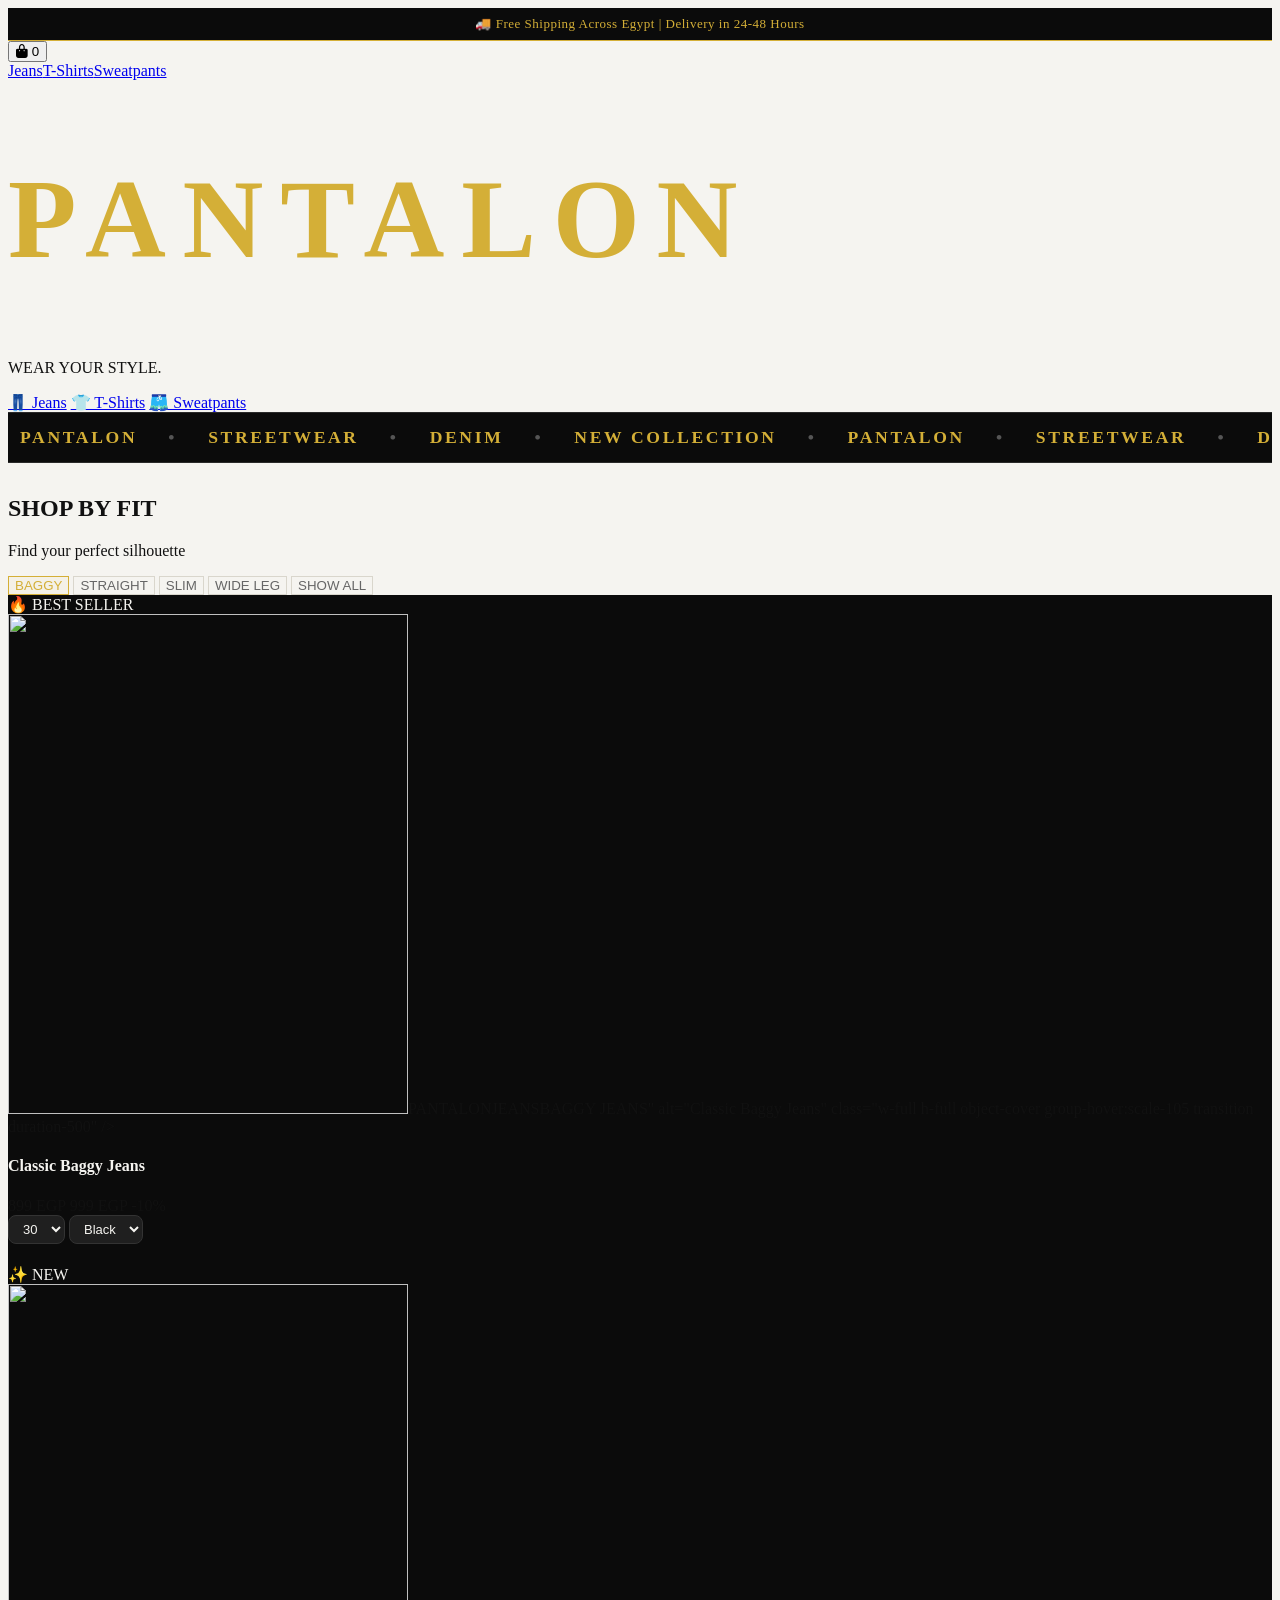
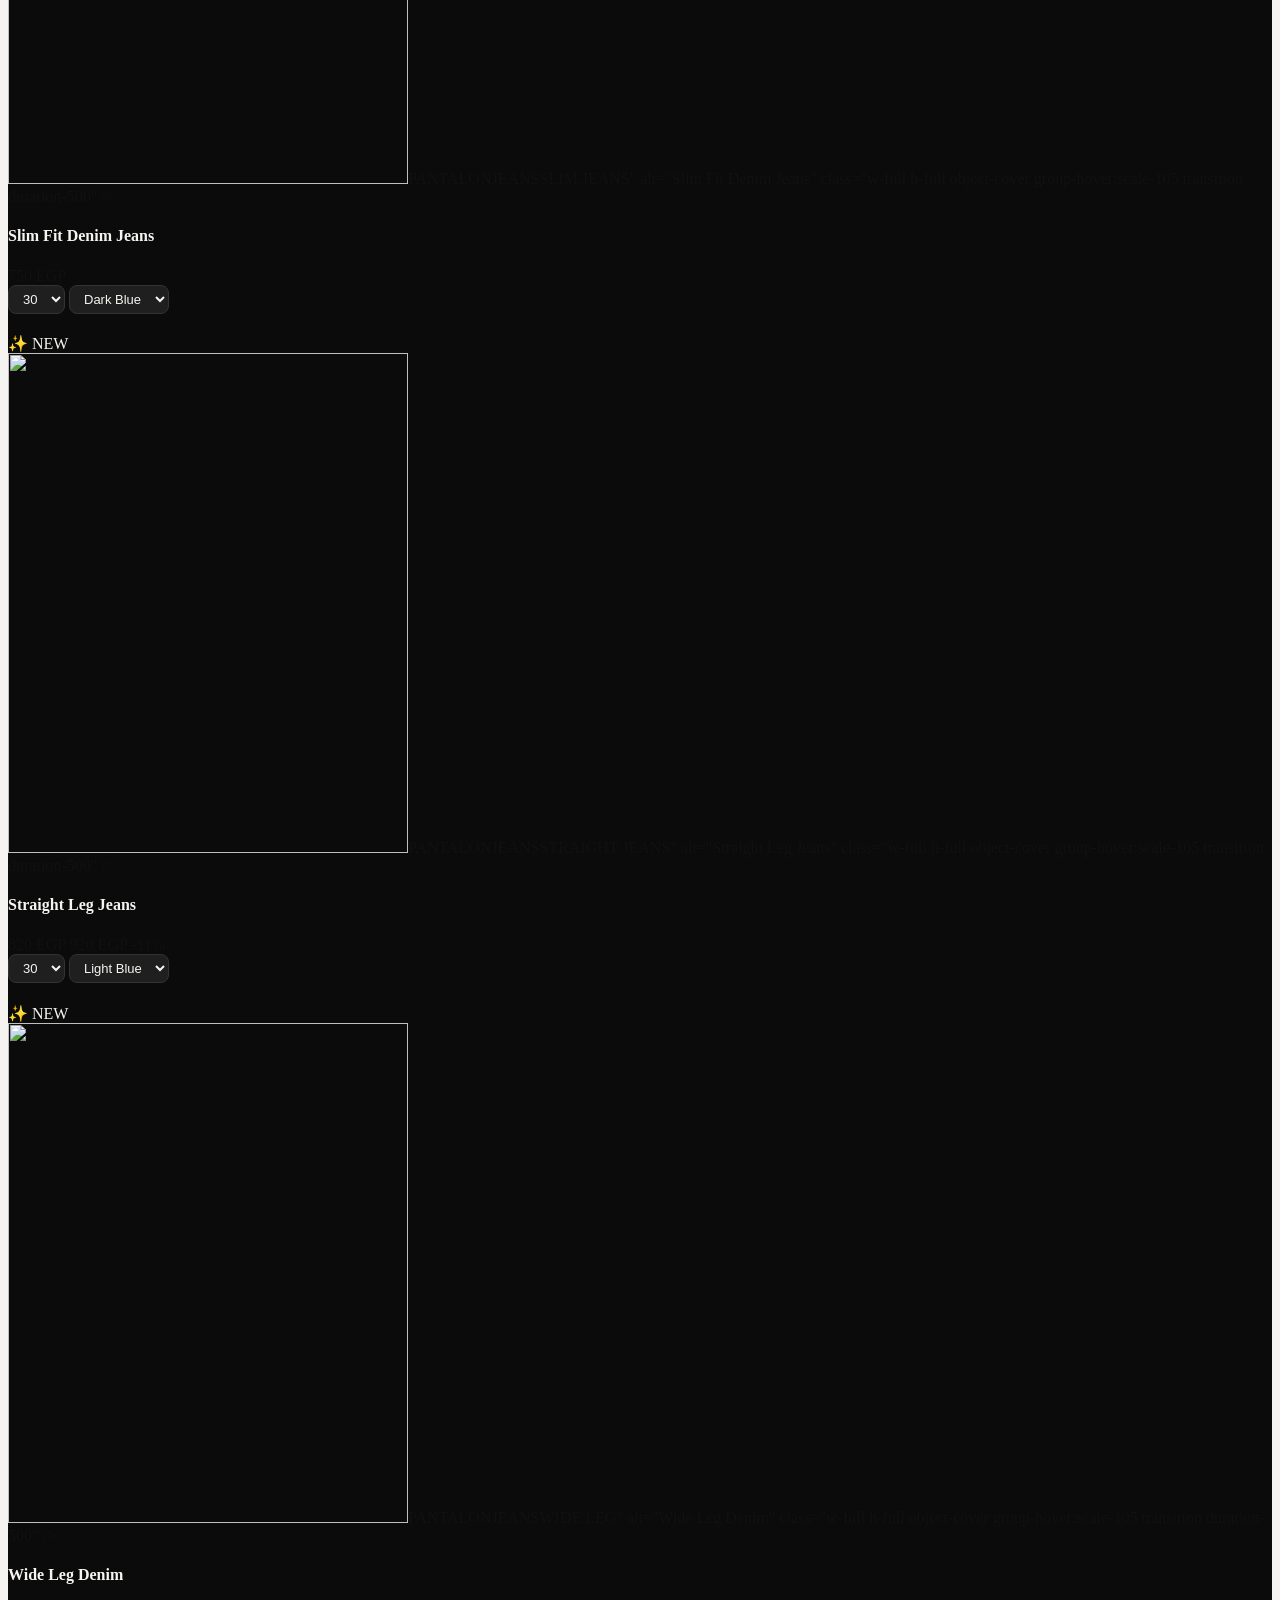
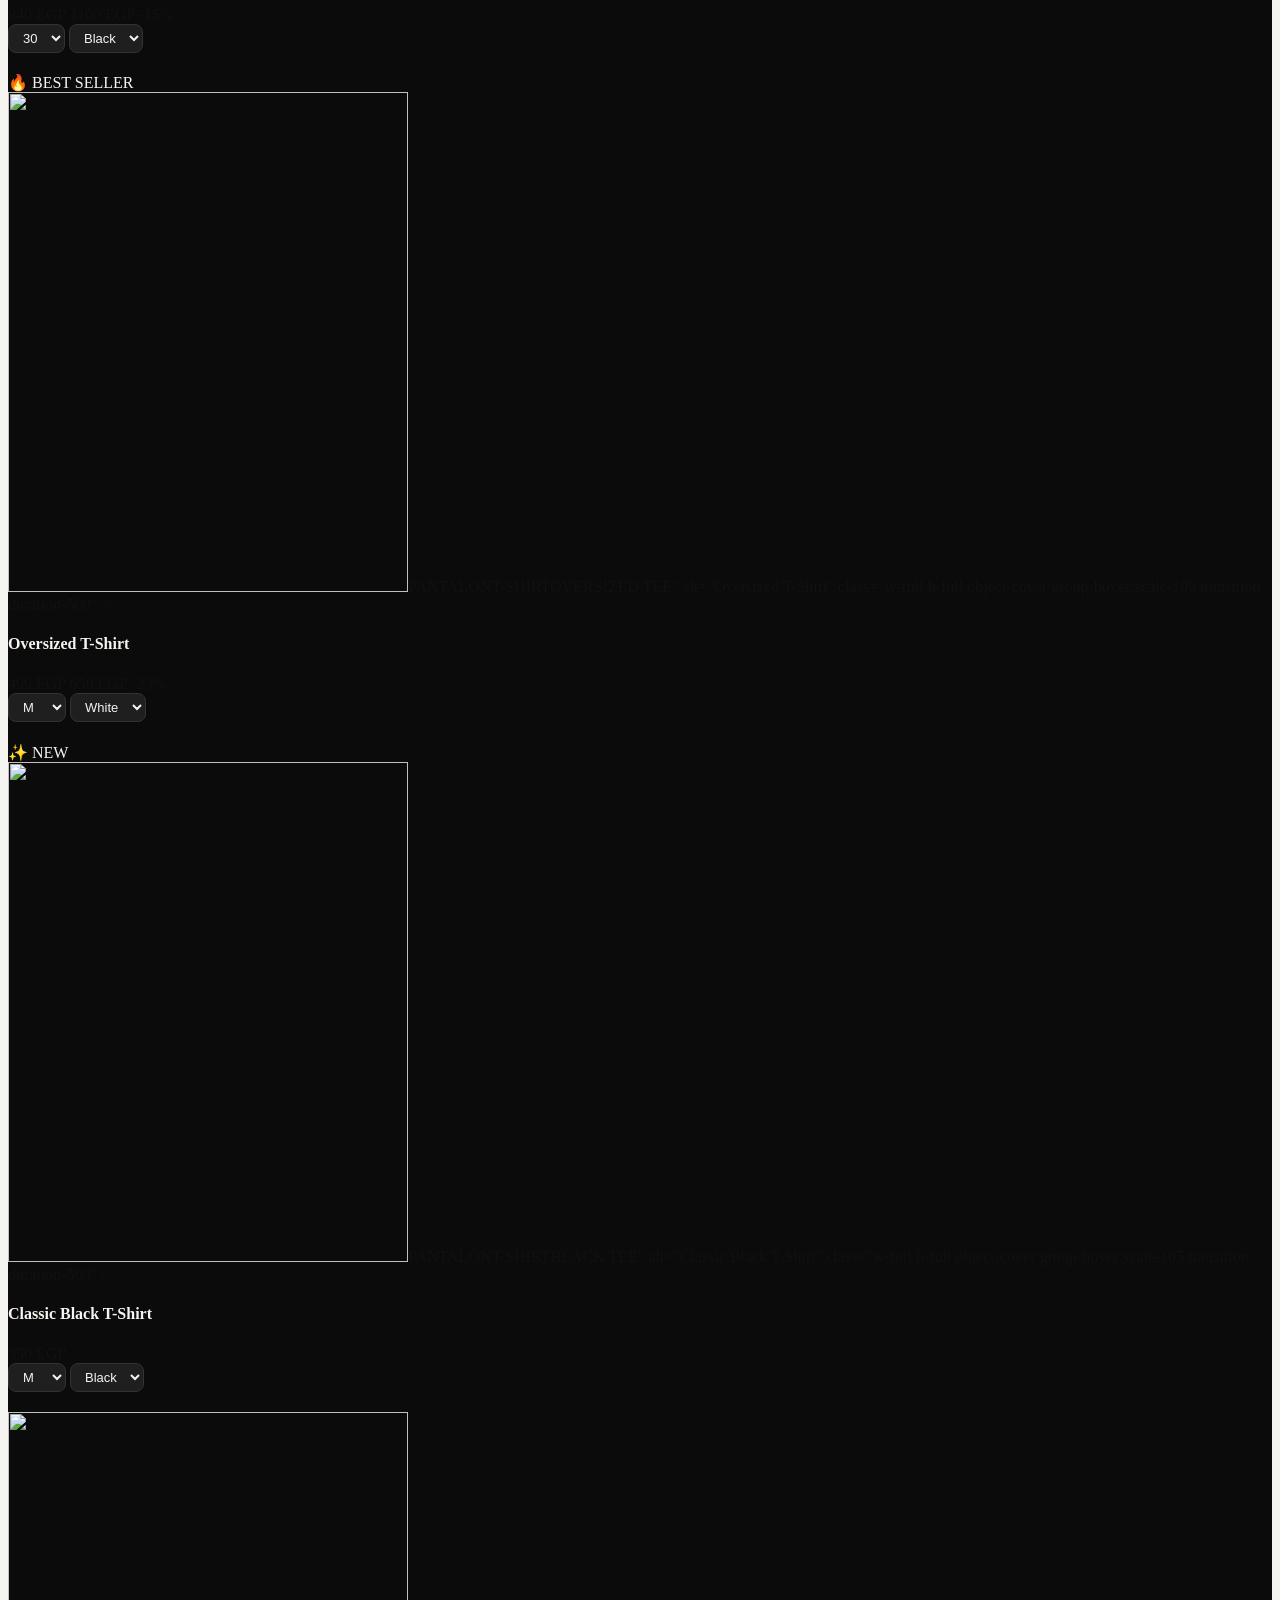
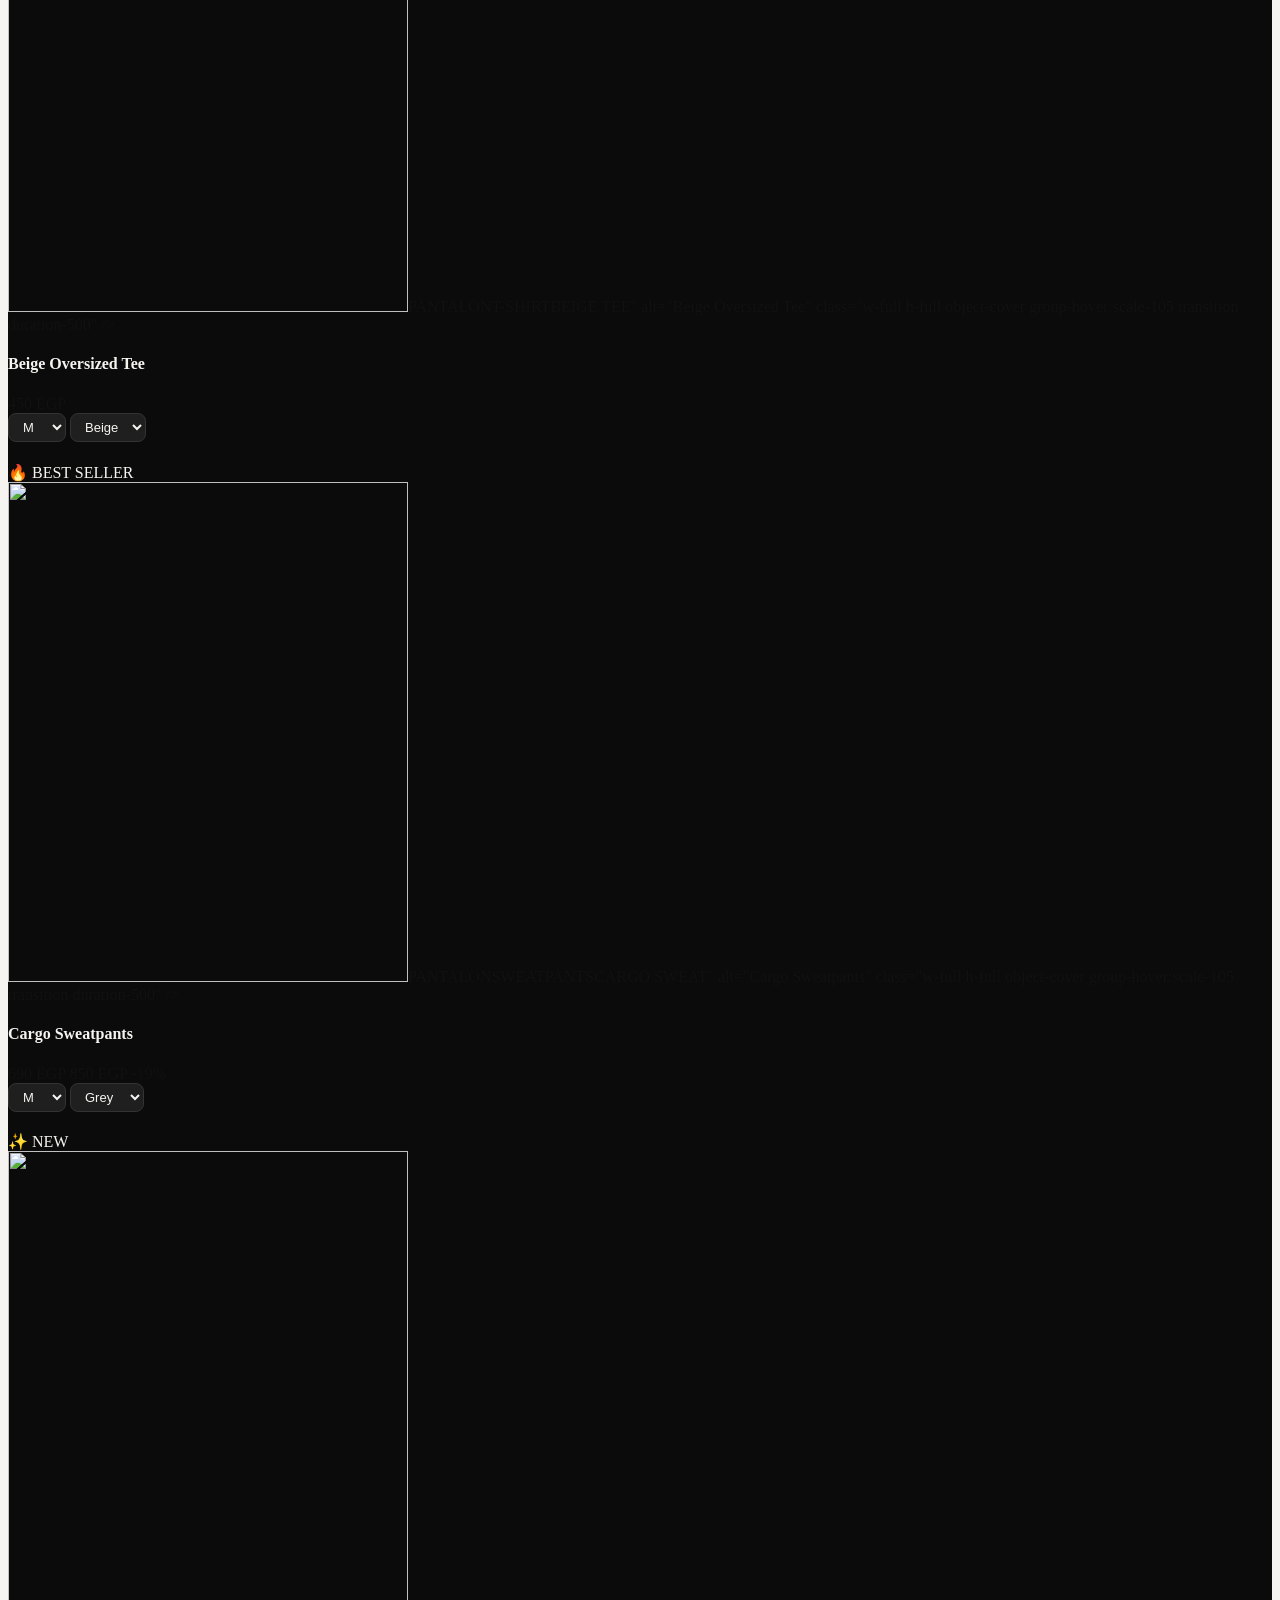
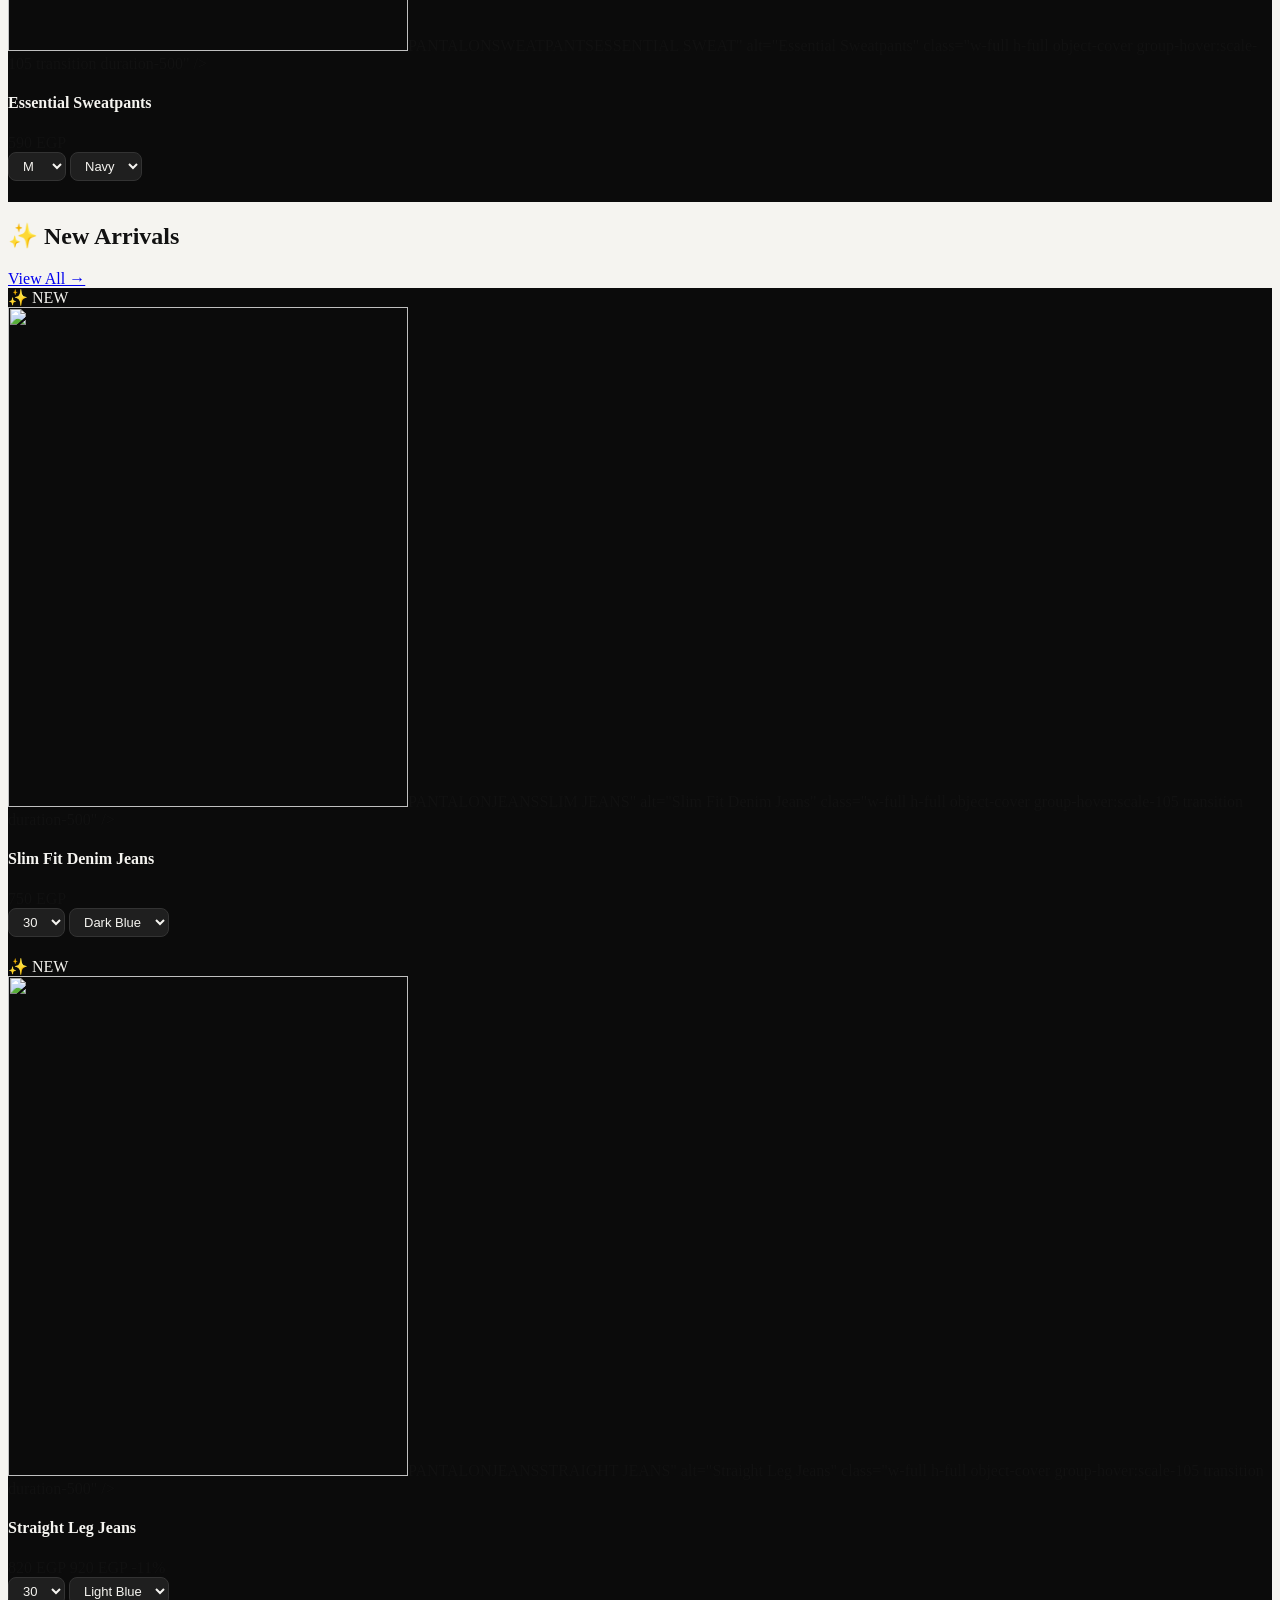
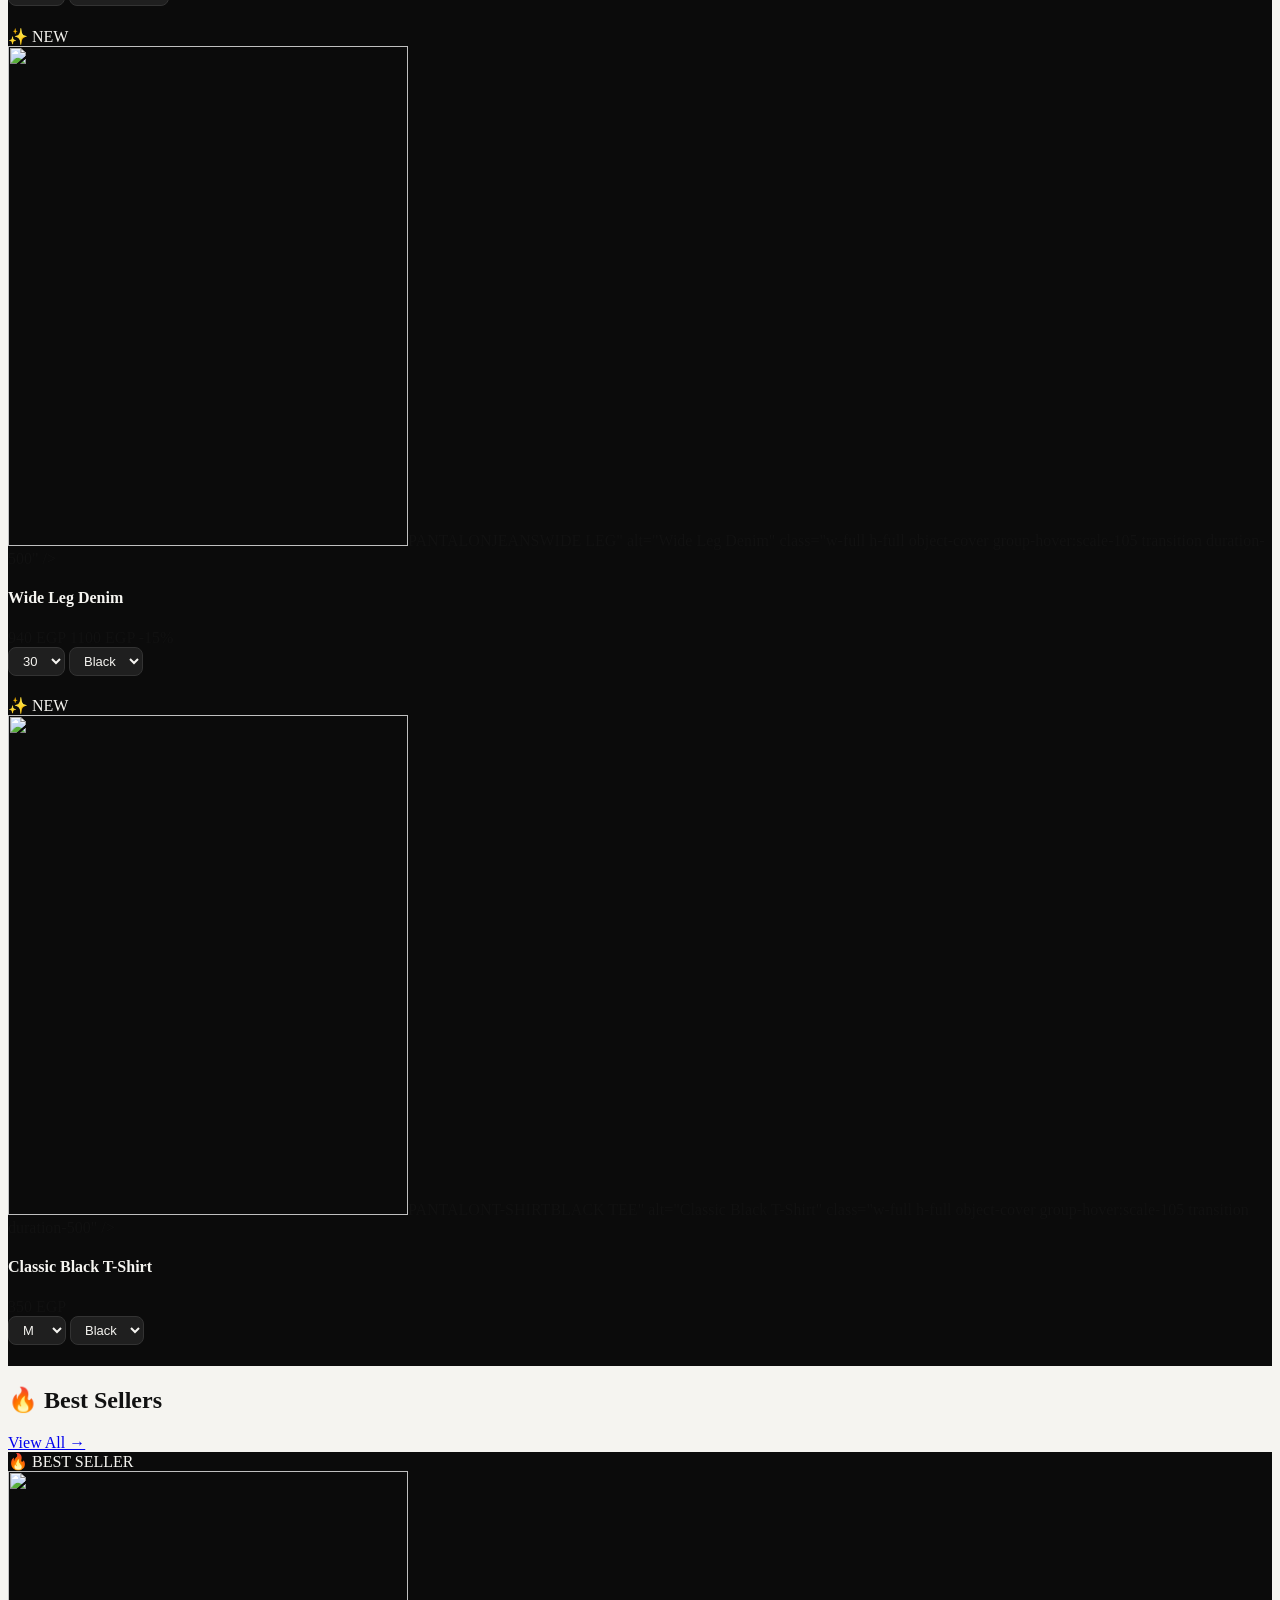
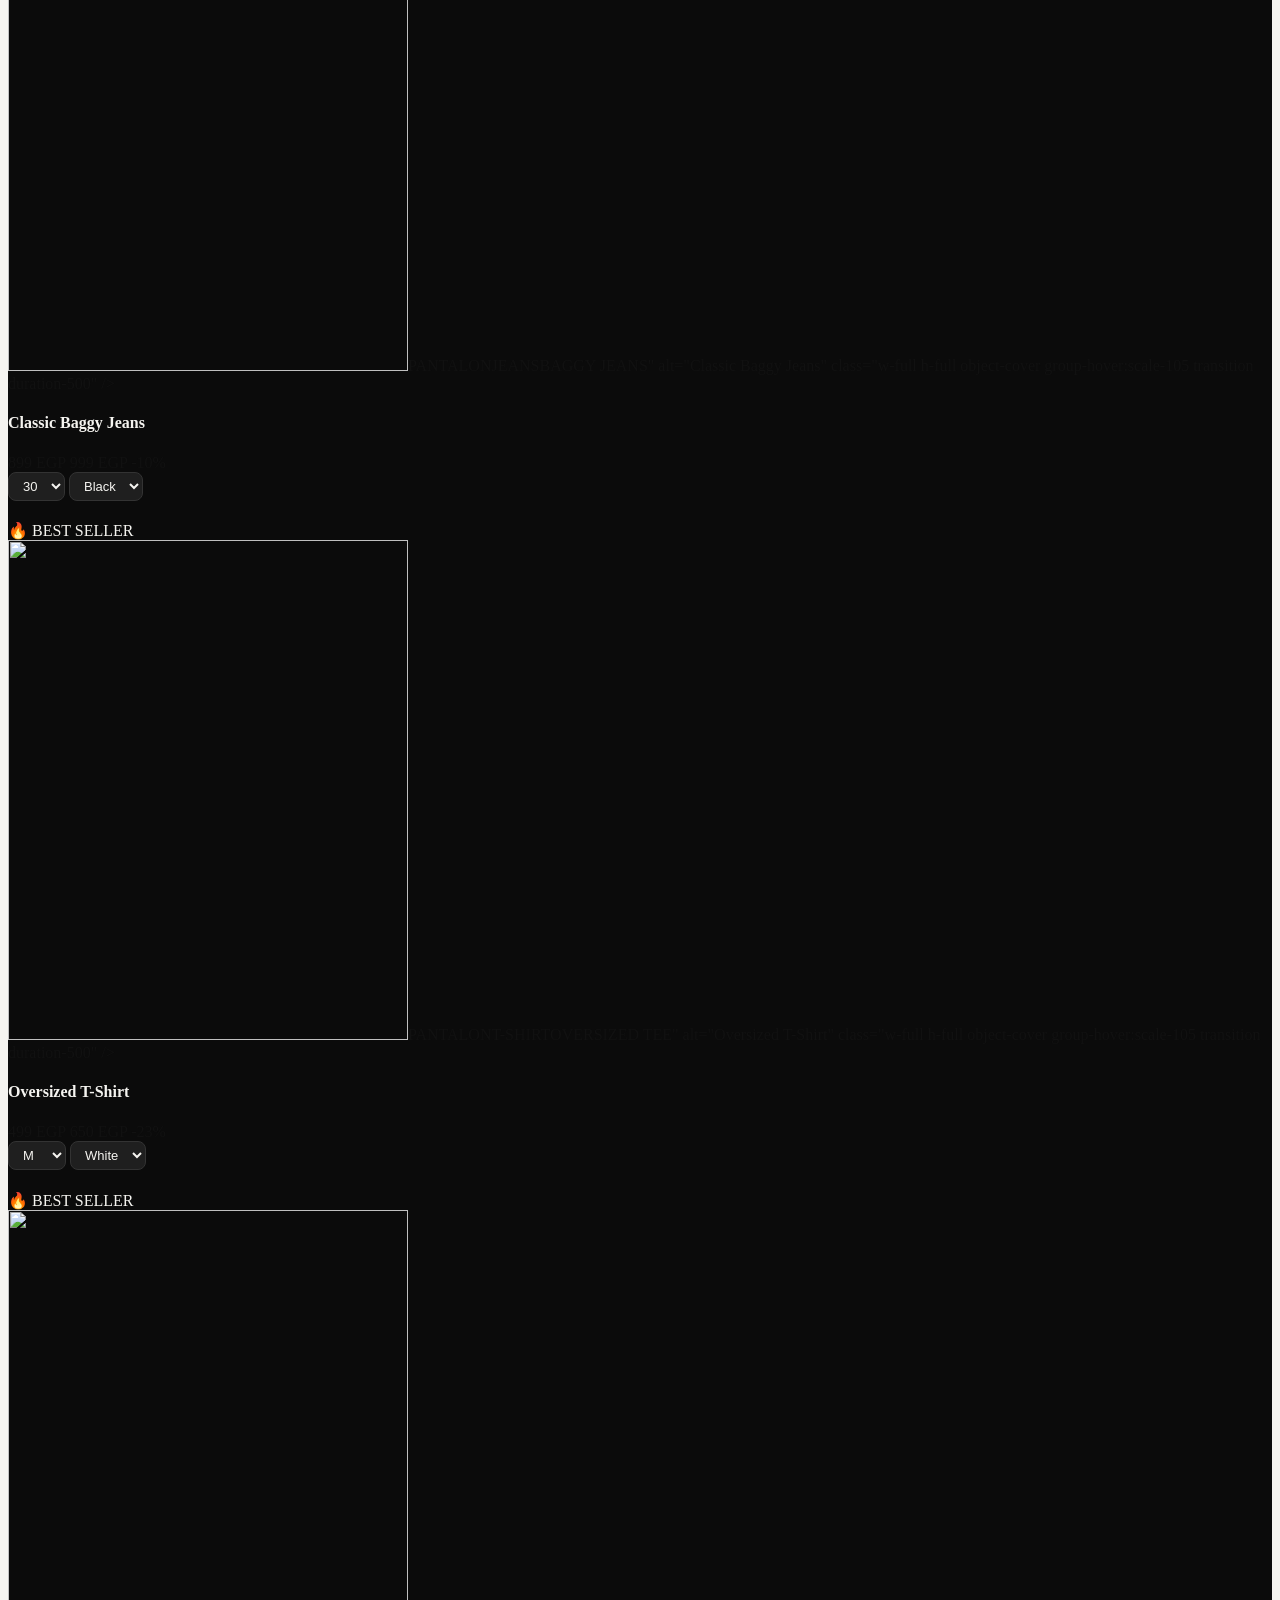
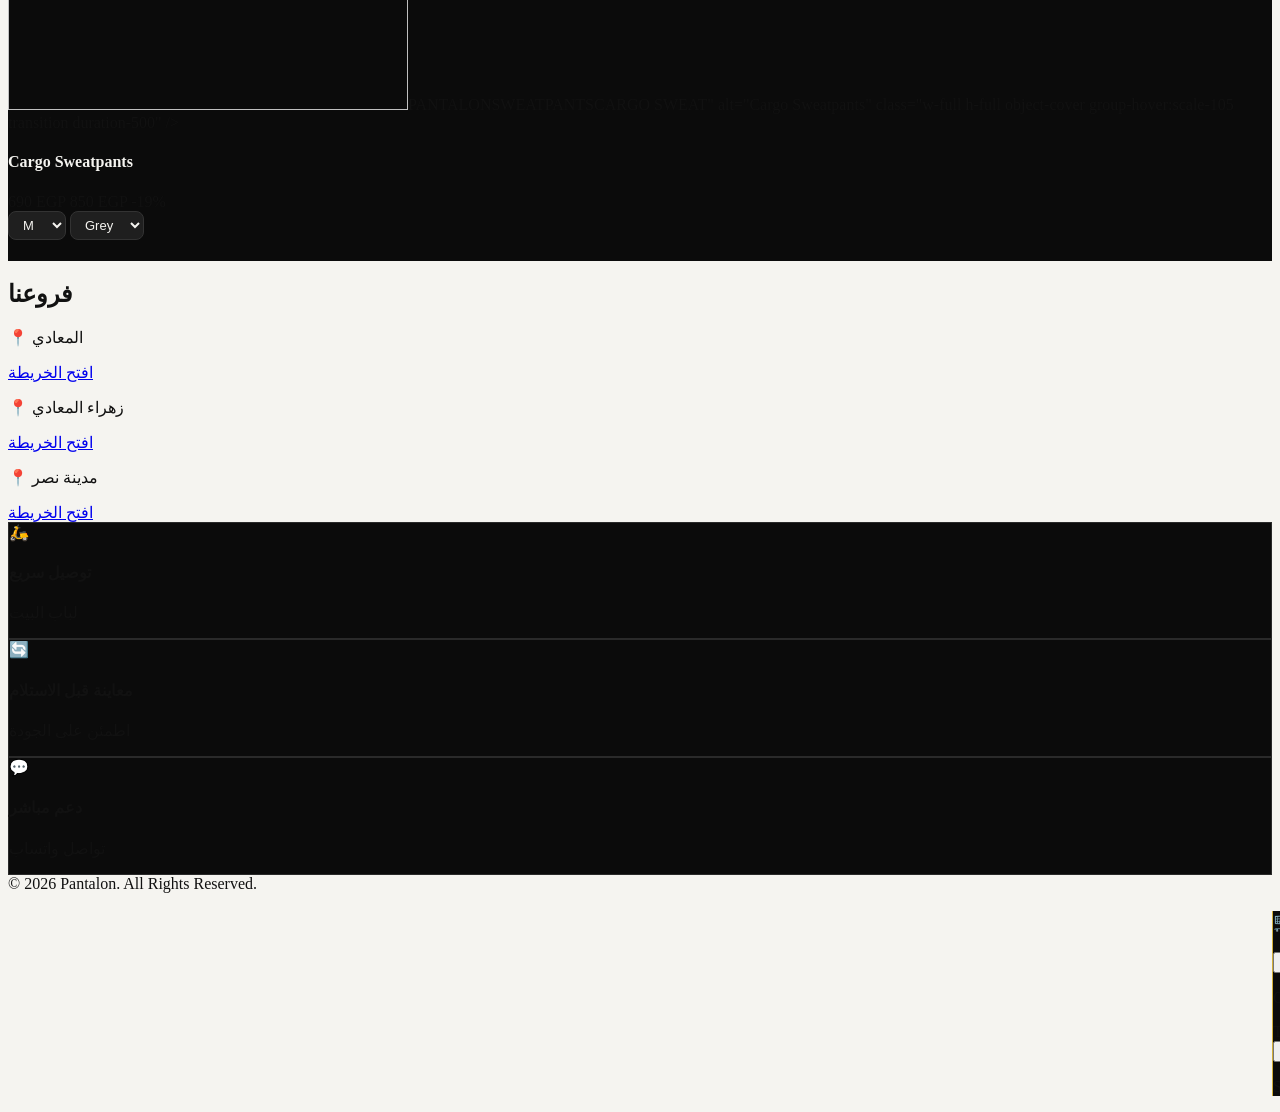
==== commit 587ff566: "Update index.html" ====
--- a/index.html
+++ b/index.html
@@ -8,141 +8,94 @@
     <script src="https://cdn.tailwindcss.com"></script>
     <link rel="stylesheet" href="https://cdnjs.cloudflare.com/ajax/libs/font-awesome/6.0.0-beta3/css/all.min.css" />
     <style>
-        /* Loader Intro */
-        #loader {
-            position: fixed;
-            inset: 0;
-            background: #0a0a0a;
-            display: flex;
-            align-items: center;
-            justify-content: center;
-            z-index: 9999;
-            transition: opacity 0.6s ease, visibility 0.6s ease;
-        }
-        #loader.fade-out {
-            opacity: 0;
-            visibility: hidden;
-        }
-        .loader-text {
-            font-size: clamp(2.5rem, 10vw, 6rem);
-            font-weight: 900;
-            color: #D4AF37;
-            letter-spacing: 0.15em;
-            opacity: 0;
-            animation: revealText 0.8s forwards;
-        }
-        @keyframes revealText {
-            0% { opacity: 0; transform: scale(0.9); clip-path: inset(0 100% 0 0); }
-            100% { opacity: 1; transform: scale(1); clip-path: inset(0 0 0 0); }
-        }
-        /* Toast Notification */
-        #toast {
-            position: fixed;
-            bottom: 30px;
-            left: 50%;
-            transform: translateX(-50%) translateY(80px);
-            background: #1a1a1a;
-            border: 1px solid #D4AF37;
-            color: #D4AF37;
-            padding: 10px 24px;
-            border-radius: 50px;
-            font-size: 14px;
-            font-weight: 600;
-            z-index: 999;
-            opacity: 0;
-            transition: all 0.4s cubic-bezier(0.68, -0.55, 0.265, 1.55);
-            pointer-events: none;
-            box-shadow: 0 10px 30px rgba(0,0,0,0.8);
-        }
-        #toast.show {
-            opacity: 1;
-            transform: translateX(-50%) translateY(0px);
-        }
-        .cart-bounce {
-            animation: cartBounce 0.4s ease;
-        }
-        @keyframes cartBounce {
-            0% { transform: scale(1); }
-            30% { transform: scale(1.3); color: #D4AF37; }
-            70% { transform: scale(0.9); }
-            100% { transform: scale(1); }
-        }
-        /* Mobile Menu */
-        .mobile-menu { display: none; flex-direction: column; background: #0a0a0a; padding: 20px; border-top: 1px solid #333; position: absolute; top: 60px; left: 0; width: 100%; z-index: 100; gap: 15px; }
+        body { background-color: #F5F4F0 !important; color: #111111; }
+        #loader { position: fixed; inset: 0; background: #0B0B0B; display: flex; align-items: center; justify-content: center; z-index: 9999; transition: opacity 0.6s ease, visibility 0.6s ease; }
+        #loader.fade-out { opacity: 0; visibility: hidden; }
+        .loader-text { font-size: clamp(2.5rem, 10vw, 6rem); font-weight: 900; color: #D4AF37; letter-spacing: 0.15em; opacity: 0; animation: revealText 0.8s forwards; }
+        @keyframes revealText { 0% { opacity: 0; transform: scale(0.9); clip-path: inset(0 100% 0 0); } 100% { opacity: 1; transform: scale(1); clip-path: inset(0 0 0 0); } }
+        #toast { position: fixed; bottom: 30px; left: 50%; transform: translateX(-50%) translateY(80px); background: #0B0B0B; border: 1px solid #D4AF37; color: #D4AF37; padding: 10px 24px; border-radius: 50px; font-size: 14px; font-weight: 600; z-index: 999; opacity: 0; transition: all 0.4s cubic-bezier(0.68, -0.55, 0.265, 1.55); pointer-events: none; box-shadow: 0 10px 30px rgba(0,0,0,0.8); }
+        #toast.show { opacity: 1; transform: translateX(-50%) translateY(0px); }
+        .cart-bounce { animation: cartBounce 0.4s ease; }
+        @keyframes cartBounce { 0% { transform: scale(1); } 30% { transform: scale(1.3); color: #D4AF37; } 70% { transform: scale(0.9); } 100% { transform: scale(1); } }
+        .mobile-menu { display: none; flex-direction: column; background: #0B0B0B; padding: 20px; border-top: 1px solid #333; position: absolute; top: 60px; left: 0; width: 100%; z-index: 100; gap: 15px; }
         .mobile-menu.open { display: flex; }
         @media (min-width: 768px) { .mobile-menu { display: none !important; } .hamburger-btn { display: none !important; } .desktop-nav { display: flex !important; } }
         @media (max-width: 767px) { .desktop-nav { display: none !important; } .hamburger-btn { display: block !important; } }
-        .hero-title { font-size: clamp(3rem, 12vw, 7rem); letter-spacing: 0.15em; }
-        /* Shop by Fit buttons */
-        .fit-btn { background: transparent; border: 1px solid #333; color: #aaa; transition: all 0.3s; }
+        .hero-title { font-size: clamp(3rem, 12vw, 7rem); letter-spacing: 0.15em; color: #D4AF37; }
+        .fit-btn { background: transparent; border: 1px solid #D9D6CC; color: #666666; transition: all 0.3s; }
         .fit-btn:hover, .fit-btn.active { border-color: #D4AF37; color: #D4AF37; background: rgba(212, 175, 55, 0.05); }
+        /* نصوص على خلفية سوداء */
+        .text-on-dark { color: #F5F4F0; }
+        /* كارد المنتج في الخلفية الفاتحة */
+        .product-card { background: #0B0B0B; border-color: #2a2a2a; }
+        .product-card .text-white { color: #F5F4F0; }
+        /* الأزرار */
+        .btn-dark { background: #151515; color: #F5F4F0; }
+        .btn-dark:hover { background: #D4AF37; color: #0B0B0B; }
     </style>
 </head>
 <body>
 
-    <!-- ====== LOADER ====== -->
-    <div id="loader">
-        <div class="loader-text">PANTALON</div>
-    </div>
-
-    <!-- ====== TOAST ====== -->
+    <!-- LOADER -->
+    <div id="loader"><div class="loader-text">PANTALON</div></div>
     <div id="toast">✓ Added to Cart</div>
 
-    <!-- ====== شريط الإعلانات ====== -->
+    <!-- Shipping bar -->
     <div class="announcement-bar"><span>🚚 Free Shipping Across Egypt | Delivery in 24-48 Hours</span></div>
 
-    <!-- ====== الهيدر ====== -->
-    <header class="sticky top-0 left-0 w-full z-50 bg-black/90 backdrop-blur-md border-b border-gray-800 px-4 py-3 flex items-center justify-between relative">
-        <button onclick="toggleMobileMenu()" class="hamburger-btn text-white text-2xl hover:text-[#D4AF37] transition">☰</button>
+    <!-- HEADER -->
+    <header class="sticky top-0 left-0 w-full z-50 bg-[#0B0B0B] backdrop-blur-md border-b border-[#D9D6CC] px-4 py-3 flex items-center justify-between relative">
+        <button onclick="toggleMobileMenu()" class="hamburger-btn text-[#F5F4F0] text-2xl hover:text-[#D4AF37] transition">☰</button>
         <div class="flex-1"></div>
-        <button onclick="toggleCart()" class="relative text-white text-2xl hover:text-[#D4AF37] transition" id="cartIcon">
+        <button onclick="toggleCart()" class="relative text-[#F5F4F0] text-2xl hover:text-[#D4AF37] transition" id="cartIcon">
             <i class="fas fa-shopping-bag"></i>
             <span id="cartCount" class="absolute -top-2 -right-3 bg-red-600 text-white text-[10px] font-bold rounded-full w-5 h-5 flex items-center justify-center">0</span>
         </button>
         <div id="mobileMenu" class="mobile-menu">
-            <a href="jeans.html" class="text-white hover:text-[#D4AF37] transition text-lg font-medium py-2 border-b border-gray-800">👖 Jeans</a>
-            <a href="basics.html" class="text-white hover:text-[#D4AF37] transition text-lg font-medium py-2 border-b border-gray-800">👕 T-Shirts</a>
-            <a href="sweatpants.html" class="text-white hover:text-[#D4AF37] transition text-lg font-medium py-2">🩳 Sweatpants</a>
+            <a href="jeans.html" class="text-[#F5F4F0] hover:text-[#D4AF37] transition text-lg font-medium py-2 border-b border-gray-800">👖 Jeans</a>
+            <a href="basics.html" class="text-[#F5F4F0] hover:text-[#D4AF37] transition text-lg font-medium py-2 border-b border-gray-800">👕 T-Shirts</a>
+            <a href="sweatpants.html" class="text-[#F5F4F0] hover:text-[#D4AF37] transition text-lg font-medium py-2">🩳 Sweatpants</a>
         </div>
     </header>
 
-    <div class="desktop-nav bg-black/90 border-b border-gray-800 px-4 py-3 flex justify-center gap-8 text-sm">
-        <a href="jeans.html" class="hover:text-[#D4AF37] transition">Jeans</a>
-        <a href="basics.html" class="hover:text-[#D4AF37] transition">T-Shirts</a>
-        <a href="sweatpants.html" class="hover:text-[#D4AF37] transition">Sweatpants</a>
+    <!-- Desktop Nav -->
+    <div class="desktop-nav bg-[#0B0B0B] border-b border-[#D9D6CC] px-4 py-3 flex justify-center gap-8 text-sm">
+        <a href="jeans.html" class="text-[#F5F4F0] hover:text-[#D4AF37] transition">Jeans</a>
+        <a href="basics.html" class="text-[#F5F4F0] hover:text-[#D4AF37] transition">T-Shirts</a>
+        <a href="sweatpants.html" class="text-[#F5F4F0] hover:text-[#D4AF37] transition">Sweatpants</a>
     </div>
 
-    <main class="px-4 max-w-7xl mx-auto pb-10">
+    <main class="px-4 max-w-7xl mx-auto pb-10" style="background-color:#F5F4F0;">
 
-        <!-- ====== HERO ====== -->
-        <div class="text-center py-12 border-b border-gray-800 mb-6">
-            <h1 class="hero-title font-extrabold text-[#D4AF37] tracking-widest drop-shadow-2xl">PANTALON</h1>
-            <p class="text-sm md:text-xl text-gray-300 font-light tracking-[0.3em] uppercase mt-2">WEAR YOUR STYLE.</p>
+        <!-- HERO -->
+        <div class="text-center py-12 border-b border-[#D9D6CC] mb-6" style="background-color:#F5F4F0;">
+            <h1 class="hero-title font-extrabold text-[#D4AF37] tracking-widest drop-shadow-sm">PANTALON</h1>
+            <p class="text-sm md:text-xl text-[#666666] font-light tracking-[0.3em] uppercase mt-2">WEAR YOUR STYLE.</p>
             <div class="flex flex-wrap justify-center gap-3 mt-8">
-                <a href="jeans.html" class="bg-[#D4AF37] hover:bg-[#b8962e] text-black font-bold px-6 py-2 rounded-full transition text-xs md:text-sm">👖 Jeans</a>
-                <a href="basics.html" class="bg-gray-800 hover:bg-gray-700 text-white font-bold px-6 py-2 rounded-full transition text-xs md:text-sm">👕 T-Shirts</a>
-                <a href="sweatpants.html" class="bg-gray-800 hover:bg-gray-700 text-white font-bold px-6 py-2 rounded-full transition text-xs md:text-sm">🩳 Sweatpants</a>
+                <a href="jeans.html" class="bg-[#151515] hover:bg-[#D4AF37] hover:text-[#0B0B0B] text-[#F5F4F0] font-bold px-6 py-2 rounded-full transition text-xs md:text-sm">👖 Jeans</a>
+                <a href="basics.html" class="bg-[#151515] hover:bg-[#D4AF37] hover:text-[#0B0B0B] text-[#F5F4F0] font-bold px-6 py-2 rounded-full transition text-xs md:text-sm">👕 T-Shirts</a>
+                <a href="sweatpants.html" class="bg-[#151515] hover:bg-[#D4AF37] hover:text-[#0B0B0B] text-[#F5F4F0] font-bold px-6 py-2 rounded-full transition text-xs md:text-sm">🩳 Sweatpants</a>
             </div>
         </div>
 
-        <!-- ====== MARQUEE ====== -->
-        <div class="marquee-container">
-            <div class="marquee-track">
-                <span>PANTALON</span> <span>•</span>
-                <span>STREETWEAR</span> <span>•</span>
-                <span>DENIM</span> <span>•</span>
-                <span>NEW COLLECTION</span> <span>•</span>
-                <span>PANTALON</span> <span>•</span>
-                <span>STREETWEAR</span> <span>•</span>
-                <span>DENIM</span> <span>•</span>
-                <span>NEW COLLECTION</span> <span>•</span>
+        <!-- MARQUEE -->
+        <div class="marquee-container" style="background:#0B0B0B; border-color:#2a2a2a;">
+            <div class="marquee-track" style="color:#D4AF37;">
+                <span>PANTALON</span> <span style="color:#555555;">•</span>
+                <span>STREETWEAR</span> <span style="color:#555555;">•</span>
+                <span>DENIM</span> <span style="color:#555555;">•</span>
+                <span>NEW COLLECTION</span> <span style="color:#555555;">•</span>
+                <span>PANTALON</span> <span style="color:#555555;">•</span>
+                <span>STREETWEAR</span> <span style="color:#555555;">•</span>
+                <span>DENIM</span> <span style="color:#555555;">•</span>
+                <span>NEW COLLECTION</span> <span style="color:#555555;">•</span>
             </div>
         </div>
 
-        <!-- ====== SHOP BY FIT ====== -->
+        <!-- SHOP BY FIT -->
         <section class="my-12">
-            <h2 class="text-2xl md:text-3xl font-bold text-white text-center mb-2">SHOP BY FIT</h2>
-            <p class="text-center text-gray-400 text-sm mb-6">Find your perfect silhouette</p>
+            <h2 class="text-2xl md:text-3xl font-bold text-[#111111] text-center mb-2">SHOP BY FIT</h2>
+            <p class="text-center text-[#666666] text-sm mb-6">Find your perfect silhouette</p>
             <div class="flex flex-wrap justify-center gap-3 md:gap-4">
                 <button onclick="filterByFit('Baggy')" class="fit-btn active px-6 py-2 rounded-full text-sm font-medium" data-fit="Baggy">BAGGY</button>
                 <button onclick="filterByFit('Straight')" class="fit-btn px-6 py-2 rounded-full text-sm font-medium" data-fit="Straight">STRAIGHT</button>
@@ -152,67 +105,73 @@
             </div>
         </section>
 
-        <!-- ====== PRODUCTS GRID ====== -->
+        <!-- PRODUCTS GRID -->
         <div id="productsContainer" class="grid grid-cols-2 md:grid-cols-3 lg:grid-cols-4 gap-4 md:gap-6"></div>
 
-        <!-- ====== NEW ARRIVALS ====== -->
-        <section class="mt-16 border-t border-gray-800 pt-10">
+        <!-- NEW ARRIVALS -->
+        <section class="mt-16 border-t border-[#D9D6CC] pt-10">
             <div class="flex justify-between items-center mb-6">
                 <h2 class="text-xl md:text-3xl font-bold text-[#D4AF37]">✨ New Arrivals</h2>
-                <a href="jeans.html" class="text-xs md:text-sm text-gray-400 hover:text-white transition">View All →</a>
+                <a href="jeans.html" class="text-xs md:text-sm text-[#666666] hover:text-[#111111] transition">View All →</a>
             </div>
             <div id="newArrivalsContainer" class="grid grid-cols-2 md:grid-cols-4 gap-3 md:gap-6"></div>
         </section>
 
-        <!-- ====== BEST SELLERS ====== -->
-        <section class="mt-16 border-t border-gray-800 pt-10">
+        <!-- BEST SELLERS -->
+        <section class="mt-16 border-t border-[#D9D6CC] pt-10">
             <div class="flex justify-between items-center mb-6">
                 <h2 class="text-xl md:text-3xl font-bold text-[#D4AF37]">🔥 Best Sellers</h2>
-                <a href="jeans.html" class="text-xs md:text-sm text-gray-400 hover:text-white transition">View All →</a>
+                <a href="jeans.html" class="text-xs md:text-sm text-[#666666] hover:text-[#111111] transition">View All →</a>
             </div>
             <div id="bestSellersContainer" class="grid grid-cols-2 md:grid-cols-4 gap-3 md:gap-6"></div>
         </section>
 
-        <!-- ====== فروعنا ====== -->
-        <div class="mt-16 border-t border-gray-800 pt-10">
-            <h2 class="text-xl md:text-2xl font-semibold text-center text-[#D4AF37] mb-6">فروعنا</h2>
+        <!-- فروعنا -->
+        <div class="mt-16 border-t border-[#D9D6CC] pt-10">
+            <h2 class="text-xl md:text-2xl font-semibold text-center text-[#111111] mb-6">فروعنا</h2>
             <div class="grid grid-cols-1 md:grid-cols-3 gap-4 text-center">
-                <div class="bg-gray-900 p-4 rounded-xl hover:bg-gray-800 transition"><p class="font-bold text-sm">📍 المعادي</p><a href="https://maps.app.goo.gl/VUgKCANN5nTCHcob6" target="_blank" class="text-xs text-[#D4AF37] hover:underline">افتح الخريطة</a></div>
-                <div class="bg-gray-900 p-4 rounded-xl hover:bg-gray-800 transition"><p class="font-bold text-sm">📍 زهراء المعادي</p><a href="https://maps.app.goo.gl/HVnNiCviR7gHZYCa6" target="_blank" class="text-xs text-[#D4AF37] hover:underline">افتح الخريطة</a></div>
-                <div class="bg-gray-900 p-4 rounded-xl hover:bg-gray-800 transition"><p class="font-bold text-sm">📍 مدينة نصر</p><a href="https://maps.app.goo.gl/oinSr4eZRo8Xrcex7" target="_blank" class="text-xs text-[#D4AF37] hover:underline">افتح الخريطة</a></div>
+                <div class="bg-[#0B0B0B] p-4 rounded-xl hover:bg-[#1a1a1a] transition border border-[#2a2a2a]">
+                    <p class="font-bold text-sm text-[#F5F4F0]">📍 المعادي</p>
+                    <a href="https://maps.app.goo.gl/VUgKCANN5nTCHcob6" target="_blank" class="text-xs text-[#D4AF37] hover:underline">افتح الخريطة</a>
+                </div>
+                <div class="bg-[#0B0B0B] p-4 rounded-xl hover:bg-[#1a1a1a] transition border border-[#2a2a2a]">
+                    <p class="font-bold text-sm text-[#F5F4F0]">📍 زهراء المعادي</p>
+                    <a href="https://maps.app.goo.gl/HVnNiCviR7gHZYCa6" target="_blank" class="text-xs text-[#D4AF37] hover:underline">افتح الخريطة</a>
+                </div>
+                <div class="bg-[#0B0B0B] p-4 rounded-xl hover:bg-[#1a1a1a] transition border border-[#2a2a2a]">
+                    <p class="font-bold text-sm text-[#F5F4F0]">📍 مدينة نصر</p>
+                    <a href="https://maps.app.goo.gl/oinSr4eZRo8Xrcex7" target="_blank" class="text-xs text-[#D4AF37] hover:underline">افتح الخريطة</a>
+                </div>
             </div>
         </div>
 
-        <!-- ====== شارات الثقة ====== -->
+        <!-- شارات الثقة -->
         <div class="mt-12 grid grid-cols-2 md:grid-cols-3 gap-3 md:gap-4">
-            <div class="trust-badge text-center p-3 md:p-4 rounded-xl"><div class="text-2xl md:text-3xl mb-1">🛵</div><h4 class="font-bold text-white text-xs md:text-sm">توصيل سريع</h4><p class="text-[10px] md:text-xs text-gray-400">لباب البيت</p></div>
-            <div class="trust-badge text-center p-3 md:p-4 rounded-xl"><div class="text-2xl md:text-3xl mb-1">🔄</div><h4 class="font-bold text-white text-xs md:text-sm">معاينة قبل الاستلام</h4><p class="text-[10px] md:text-xs text-gray-400">اطمئن على الجودة</p></div>
-            <div class="trust-badge text-center p-3 md:p-4 rounded-xl col-span-2 md:col-span-1"><div class="text-2xl md:text-3xl mb-1">💬</div><h4 class="font-bold text-white text-xs md:text-sm">دعم مباشر</h4><p class="text-[10px] md:text-xs text-gray-400">تواصل واتساب</p></div>
+            <div class="trust-badge text-center p-3 md:p-4 rounded-xl"><div class="text-2xl md:text-3xl mb-1">🛵</div><h4 class="font-bold text-[#111111] text-xs md:text-sm">توصيل سريع</h4><p class="text-[10px] md:text-xs text-[#666666]">لباب البيت</p></div>
+            <div class="trust-badge text-center p-3 md:p-4 rounded-xl"><div class="text-2xl md:text-3xl mb-1">🔄</div><h4 class="font-bold text-[#111111] text-xs md:text-sm">معاينة قبل الاستلام</h4><p class="text-[10px] md:text-xs text-[#666666]">اطمئن على الجودة</p></div>
+            <div class="trust-badge text-center p-3 md:p-4 rounded-xl col-span-2 md:col-span-1"><div class="text-2xl md:text-3xl mb-1">💬</div><h4 class="font-bold text-[#111111] text-xs md:text-sm">دعم مباشر</h4><p class="text-[10px] md:text-xs text-[#666666]">تواصل واتساب</p></div>
         </div>
-        <div class="text-[10px] md:text-xs text-gray-600 border-t border-gray-800 pt-6 mt-10 text-center pb-4">© 2026 Pantalon. All Rights Reserved.</div>
+        <div class="text-[10px] md:text-xs text-[#666666] border-t border-[#D9D6CC] pt-6 mt-10 text-center pb-4">© 2026 Pantalon. All Rights Reserved.</div>
     </main>
 
-    <!-- ====== عربة التسوق ====== -->
+    <!-- CART SIDEBAR -->
     <div id="overlay" class="overlay fixed inset-0 bg-black/70 z-40" onclick="toggleCart()"></div>
-    <div id="cartSidebar" class="cart-sidebar fixed top-0 right-0 h-full w-80 bg-gray-900 z-50 shadow-2xl p-6 flex flex-col border-l border-gray-700">
-        <div class="flex justify-between items-center border-b border-gray-700 pb-4">
-            <h3 class="text-2xl font-bold text-white">🛒 Cart</h3>
-            <button onclick="toggleCart()" class="text-gray-400 hover:text-white text-2xl">&times;</button>
+    <div id="cartSidebar" class="cart-sidebar fixed top-0 right-0 h-full w-80 bg-[#0B0B0B] z-50 shadow-2xl p-6 flex flex-col border-l border-[#D4AF37]">
+        <div class="flex justify-between items-center border-b border-[#2a2a2a] pb-4">
+            <h3 class="text-2xl font-bold text-[#F5F4F0]">🛒 Cart</h3>
+            <button onclick="toggleCart()" class="text-[#666666] hover:text-[#F5F4F0] text-2xl">&times;</button>
         </div>
-        <div id="cartItems" class="flex-1 overflow-y-auto py-4 space-y-3"><p class="text-gray-500 text-center">Cart is empty</p></div>
-        <div class="border-t border-gray-700 pt-4 mt-auto">
-            <div class="flex justify-between text-xl font-bold text-white mb-4"><span>Total:</span><span id="cartTotal">0 EGP</span></div>
+        <div id="cartItems" class="flex-1 overflow-y-auto py-4 space-y-3"><p class="text-[#666666] text-center">Cart is empty</p></div>
+        <div class="border-t border-[#2a2a2a] pt-4 mt-auto">
+            <div class="flex justify-between text-xl font-bold text-[#F5F4F0] mb-4"><span>Total:</span><span id="cartTotal">0 EGP</span></div>
             <button onclick="whatsappCheckout()" class="w-full bg-green-600 hover:bg-green-700 text-white font-bold py-3 rounded-lg transition flex items-center justify-center gap-2 shadow-lg shadow-green-900/30"><i class="fab fa-whatsapp text-xl"></i> Order via WhatsApp</button>
-            <p class="text-[10px] text-gray-500 text-center mt-2">Smart order message ready</p>
+            <p class="text-[10px] text-[#666666] text-center mt-2">Smart order message ready</p>
         </div>
     </div>
 
     <script>
-        // Mobile Menu toggle
         function toggleMobileMenu() { document.getElementById('mobileMenu').classList.toggle('open'); }
         document.querySelectorAll('#mobileMenu a').forEach(link => link.addEventListener('click', () => document.getElementById('mobileMenu').classList.remove('open')));
-
-        // Toast notification function (used by script.js)
         function showToast(message = '✓ Added to Cart') {
             const toast = document.getElementById('toast');
             toast.textContent = message;
@@ -220,21 +179,11 @@
             clearTimeout(toast._timeout);
             toast._timeout = setTimeout(() => toast.classList.remove('show'), 2000);
         }
-
-        // Cart Icon bounce (used by script.js)
         function bounceCartIcon() {
             const icon = document.getElementById('cartIcon');
-            if (icon) {
-                icon.classList.remove('cart-bounce');
-                void icon.offsetWidth; // trigger reflow
-                icon.classList.add('cart-bounce');
-            }
+            if (icon) { icon.classList.remove('cart-bounce'); void icon.offsetWidth; icon.classList.add('cart-bounce'); }
         }
-        // Remove loader
-        setTimeout(() => {
-            const loader = document.getElementById('loader');
-            if (loader) loader.classList.add('fade-out');
-        }, 800);
+        setTimeout(() => { const loader = document.getElementById('loader'); if (loader) loader.classList.add('fade-out'); }, 800);
     </script>
     <script src="script.js"></script>
 </body>
--- a/style.css
+++ b/style.css
@@ -1,13 +1,23 @@
+/* ====== الألوان الأساسية ====== */
+:root {
+    --black: #0B0B0B;
+    --gold: #D4AF37;
+    --off-white: #F5F4F0;
+    --main-text: #111111;
+    --secondary-text: #666666;
+    --borders: #D9D6CC;
+}
+
 /* شريط الإعلانات */
 .announcement-bar {
-    background: linear-gradient(90deg, #1a1a2e, #16213e, #0f3460);
-    color: #D4AF37;
+    background: var(--black);
+    color: var(--gold);
     text-align: center;
     padding: 8px 10px;
     font-size: 13px;
     font-weight: 500;
     letter-spacing: 0.5px;
-    border-bottom: 1px solid #D4AF37;
+    border-bottom: 1px solid var(--gold);
     overflow: hidden;
     white-space: nowrap;
 }
@@ -22,19 +32,19 @@
 
 /* شارات الثقة */
 .trust-badge {
-    background: #1a1a1a;
+    background: var(--black);
     border: 1px solid #2a2a2a;
     transition: 0.3s;
 }
 .trust-badge:hover {
-    border-color: #D4AF37;
+    border-color: var(--gold);
     transform: translateY(-3px);
 }
 
 /* محددات الحجم واللون */
 .size-select, .filter-select {
     background: #1f1f1f;
-    color: white;
+    color: var(--off-white);
     border: 1px solid #333;
     padding: 5px 10px;
     border-radius: 8px;
@@ -43,13 +53,15 @@
     cursor: pointer;
 }
 .size-select:focus, .filter-select:focus {
-    border-color: #D4AF37;
+    border-color: var(--gold);
 }
 
 /* عربة التسوق */
 .cart-sidebar {
+    background: var(--black);
     transition: 0.3s ease-in-out;
     transform: translateX(100%);
+    border-left: 1px solid var(--gold);
 }
 .cart-sidebar.open {
     transform: translateX(0);
@@ -64,16 +76,17 @@
     pointer-events: auto;
 }
 
-/* ====== PRODUCT CARD (HOVER + SCALE) ====== */
+/* ====== PRODUCT CARD ====== */
 .product-card {
+    background: var(--black);
+    border-color: #1f1f1f;
     transition: transform 0.3s cubic-bezier(0.2, 0, 0, 1), box-shadow 0.3s ease, border-color 0.3s ease;
     will-change: transform;
-    border-color: #1f1f1f;
 }
 .product-card:hover {
     transform: translateY(-6px) scale(1.01);
     box-shadow: 0 20px 40px -12px rgba(0, 0, 0, 0.8), 0 0 0 1px rgba(212, 175, 55, 0.2);
-    border-color: #D4AF37;
+    border-color: var(--gold);
 }
 .product-card .hover-actions {
     opacity: 0;
@@ -84,7 +97,6 @@
     opacity: 1;
     transform: translateY(0);
 }
-/* On mobile, always show actions */
 @media (max-width: 640px) {
     .product-card .hover-actions {
         opacity: 1;
@@ -92,9 +104,9 @@
     }
 }
 
-/* ====== MARQUEE (شريط متحرك) ====== */
+/* ====== MARQUEE ====== */
 .marquee-container {
-    background: #0a0a0a;
+    background: var(--black);
     border-top: 1px solid #1a1a1a;
     border-bottom: 1px solid #1a1a1a;
     padding: 14px 0;
@@ -108,16 +120,16 @@
     font-size: 1.1rem;
     font-weight: 600;
     letter-spacing: 0.15em;
-    color: #D4AF37;
+    color: var(--gold);
 }
 .marquee-track span {
     margin: 0 12px;
 }
 .marquee-track span:nth-child(odd) {
-    color: #D4AF37;
+    color: var(--gold);
 }
 .marquee-track span:nth-child(even) {
-    color: #444;
+    color: #555555;
 }
 @keyframes marqueeScroll {
     0% { transform: translateX(0); }
@@ -132,11 +144,11 @@
     padding: 10px 20px;
     width: 100%;
     max-width: 400px;
-    color: white;
+    color: var(--off-white);
     transition: 0.3s;
 }
 .search-bar:focus {
-    border-color: #D4AF37;
+    border-color: var(--gold);
     outline: none;
     box-shadow: 0 0 10px rgba(212, 175, 55, 0.1);
 }
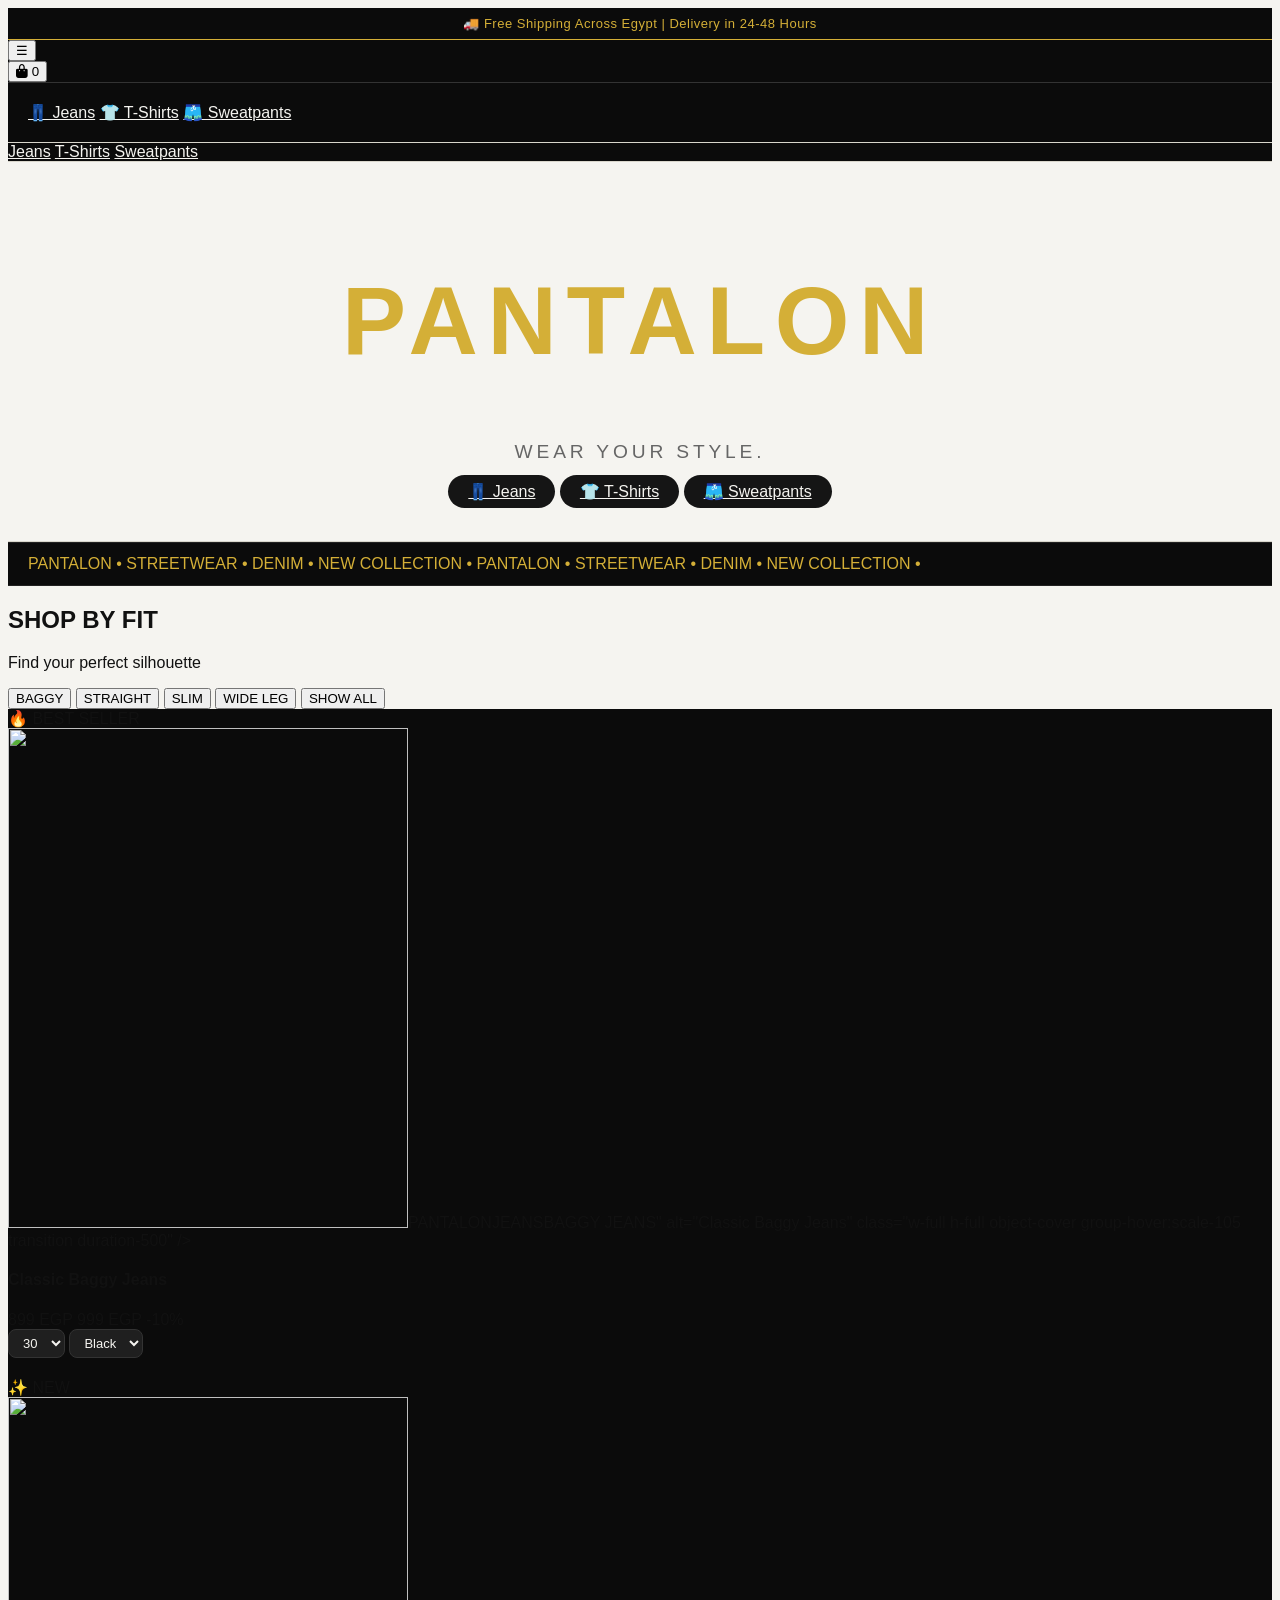
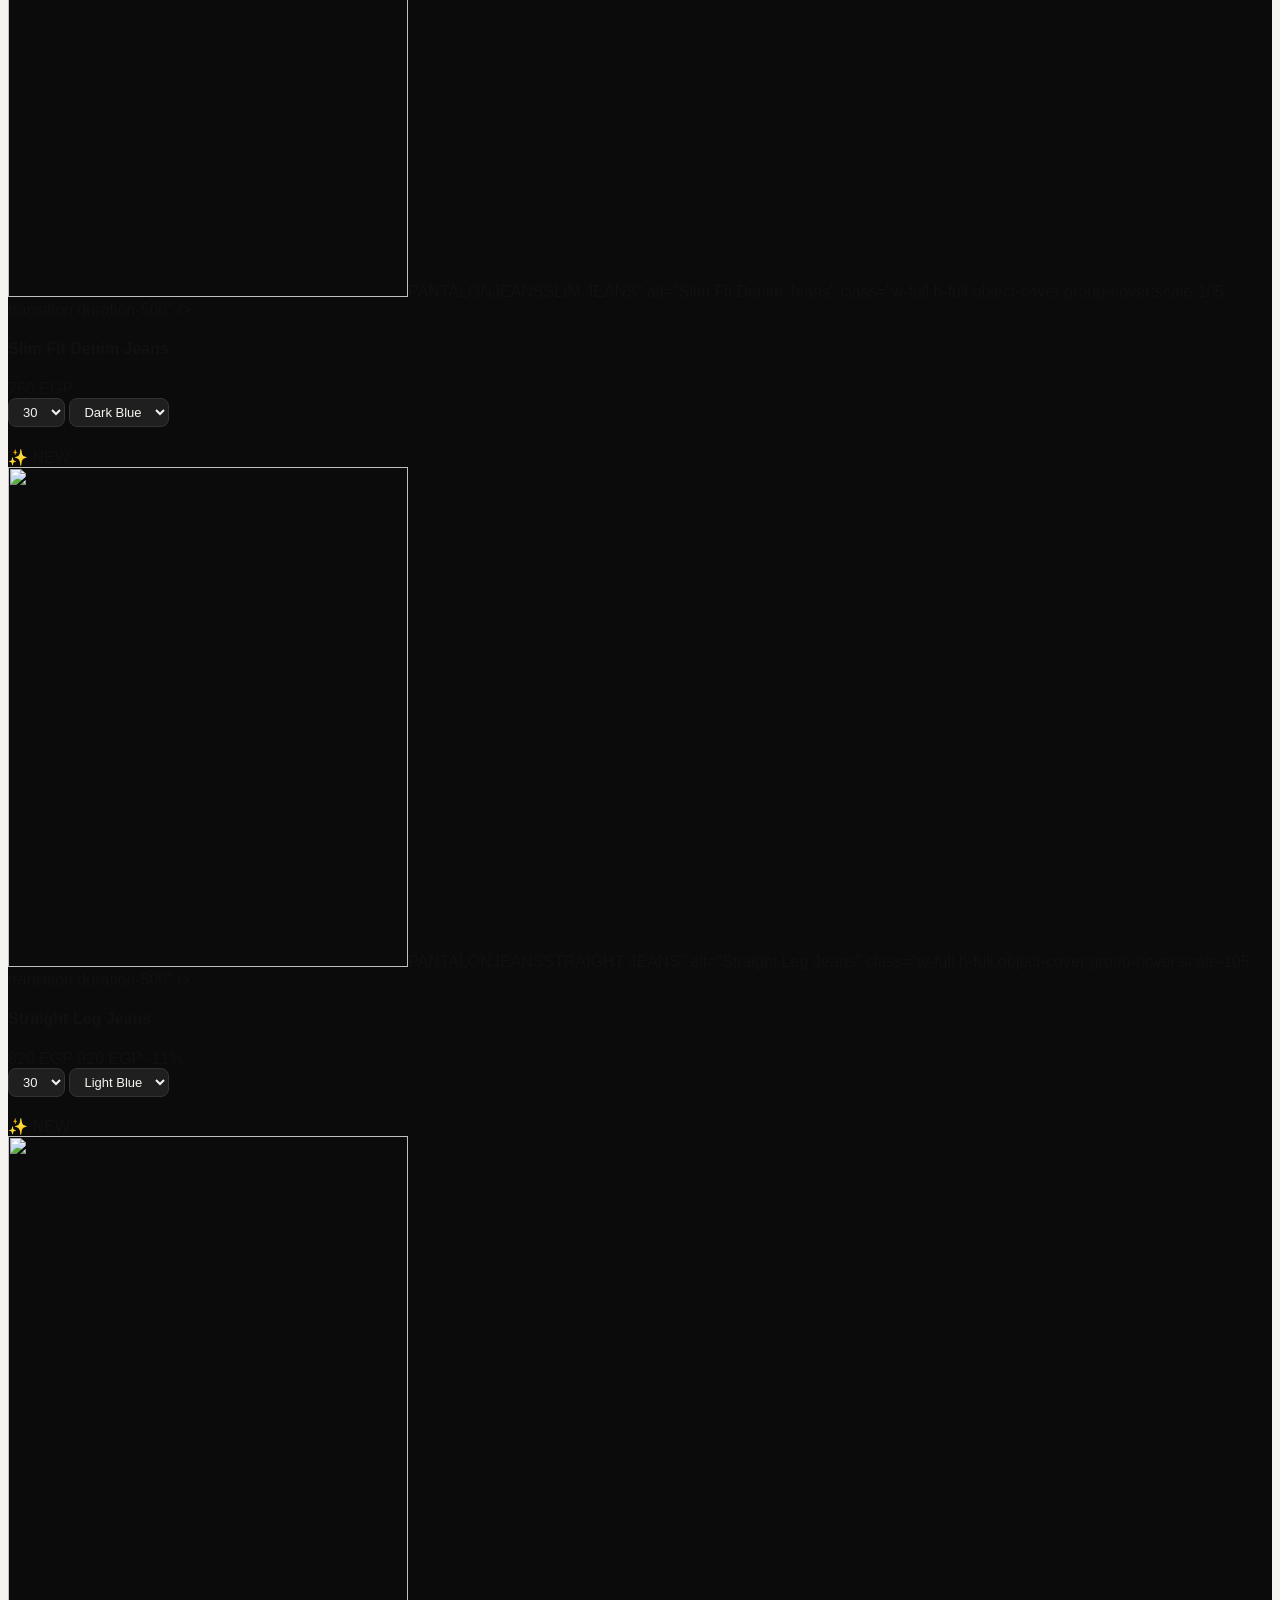
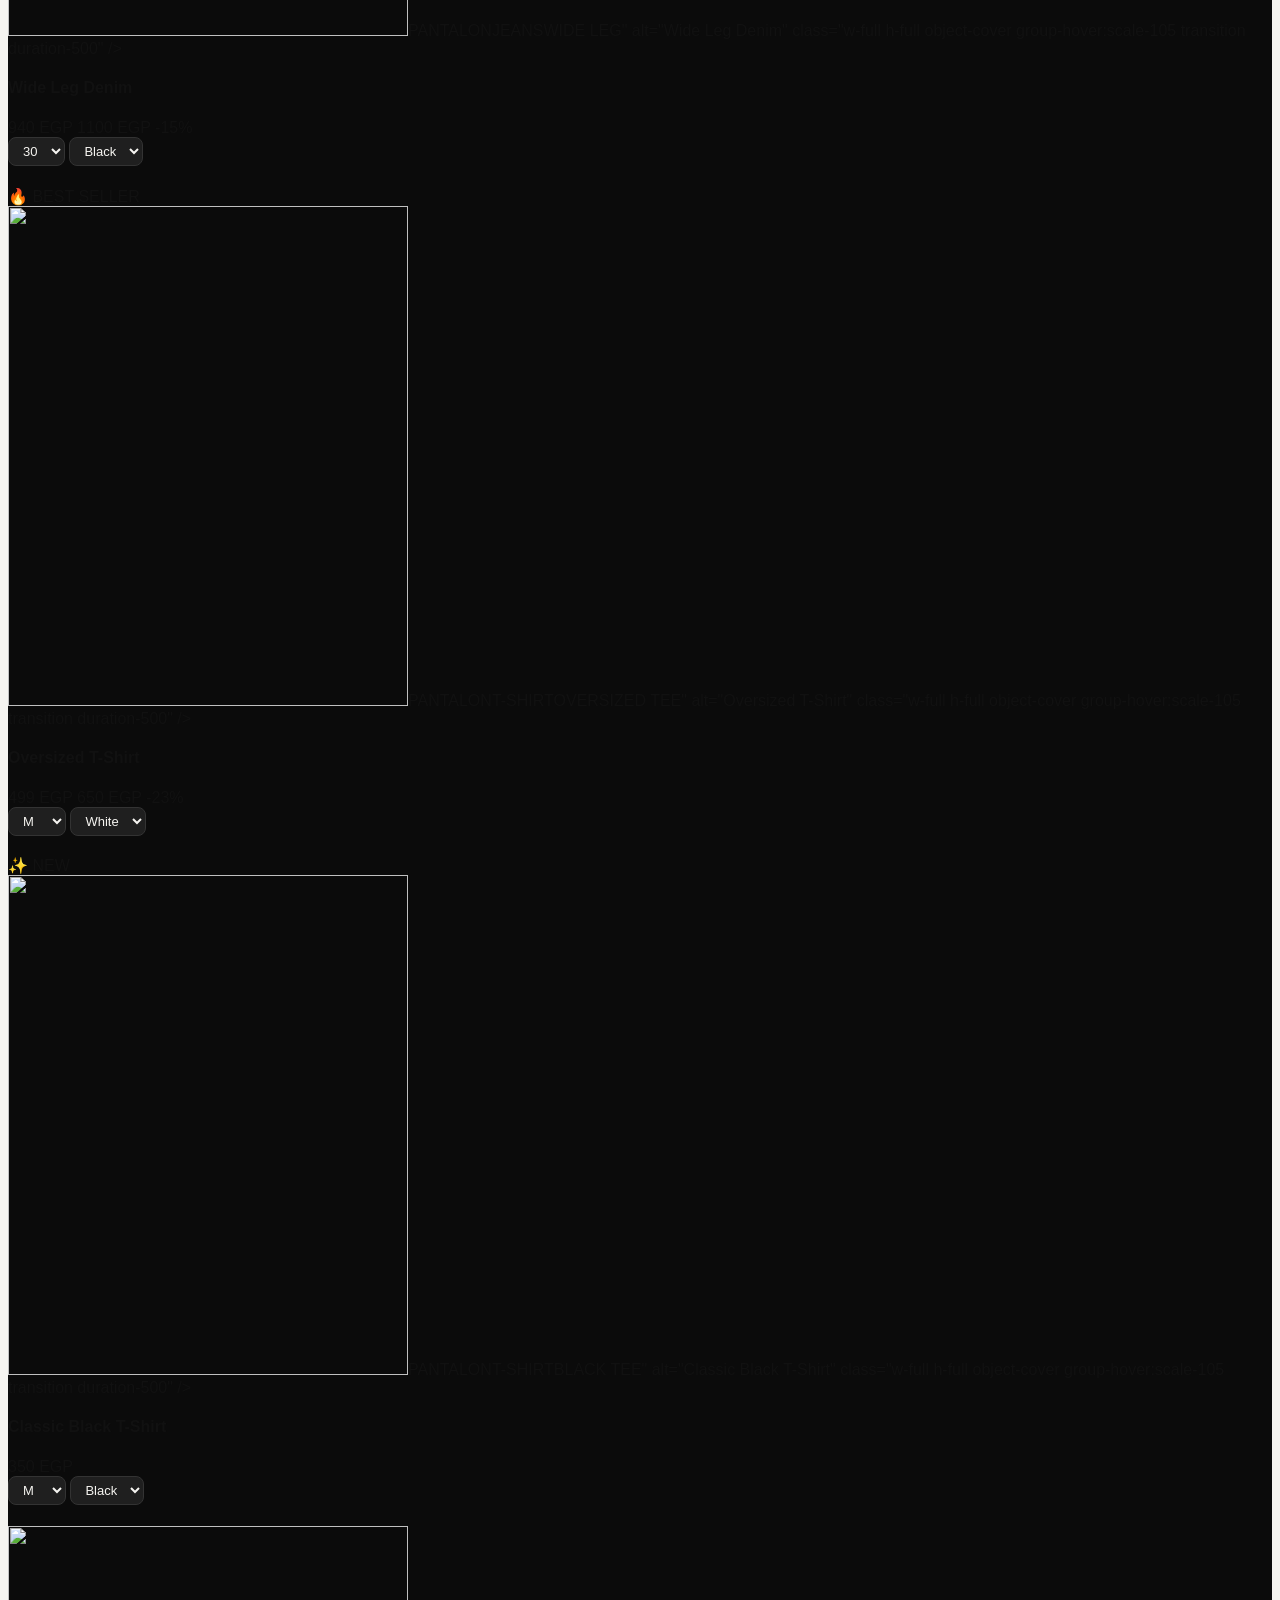
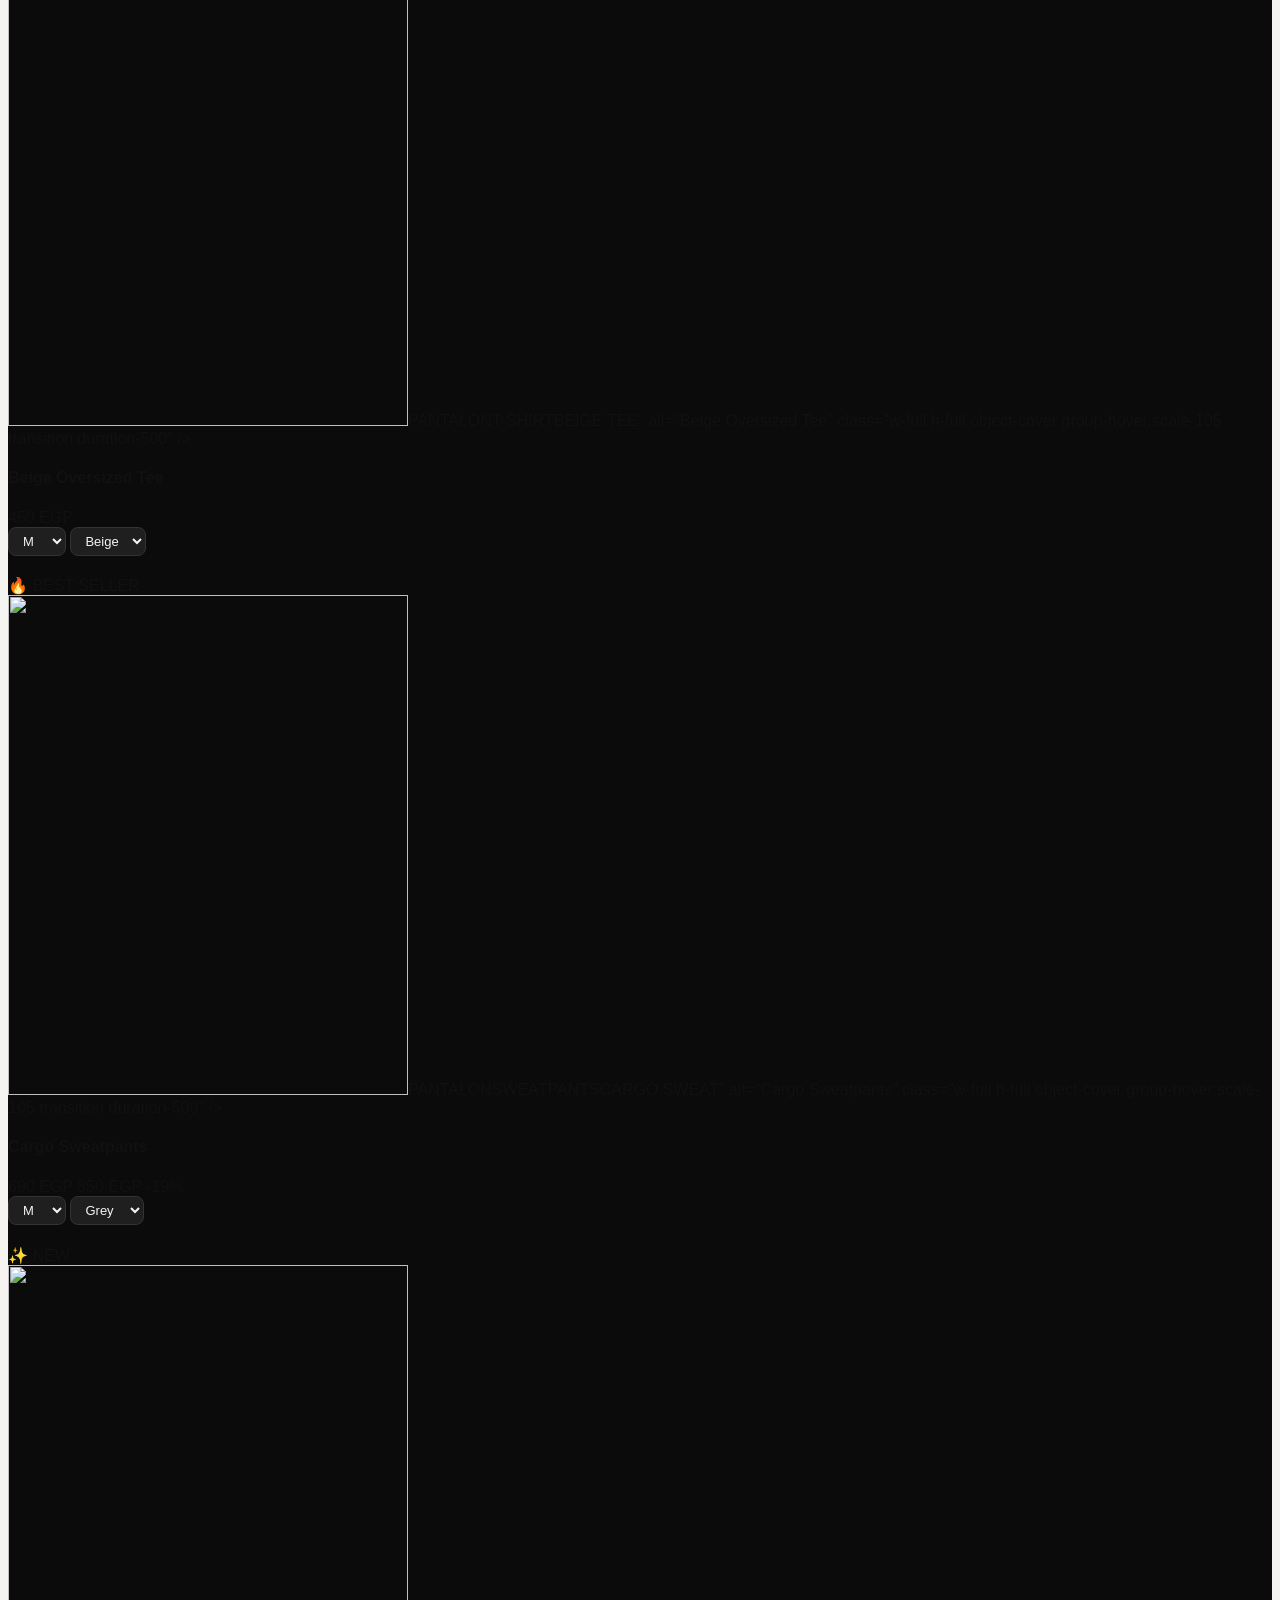
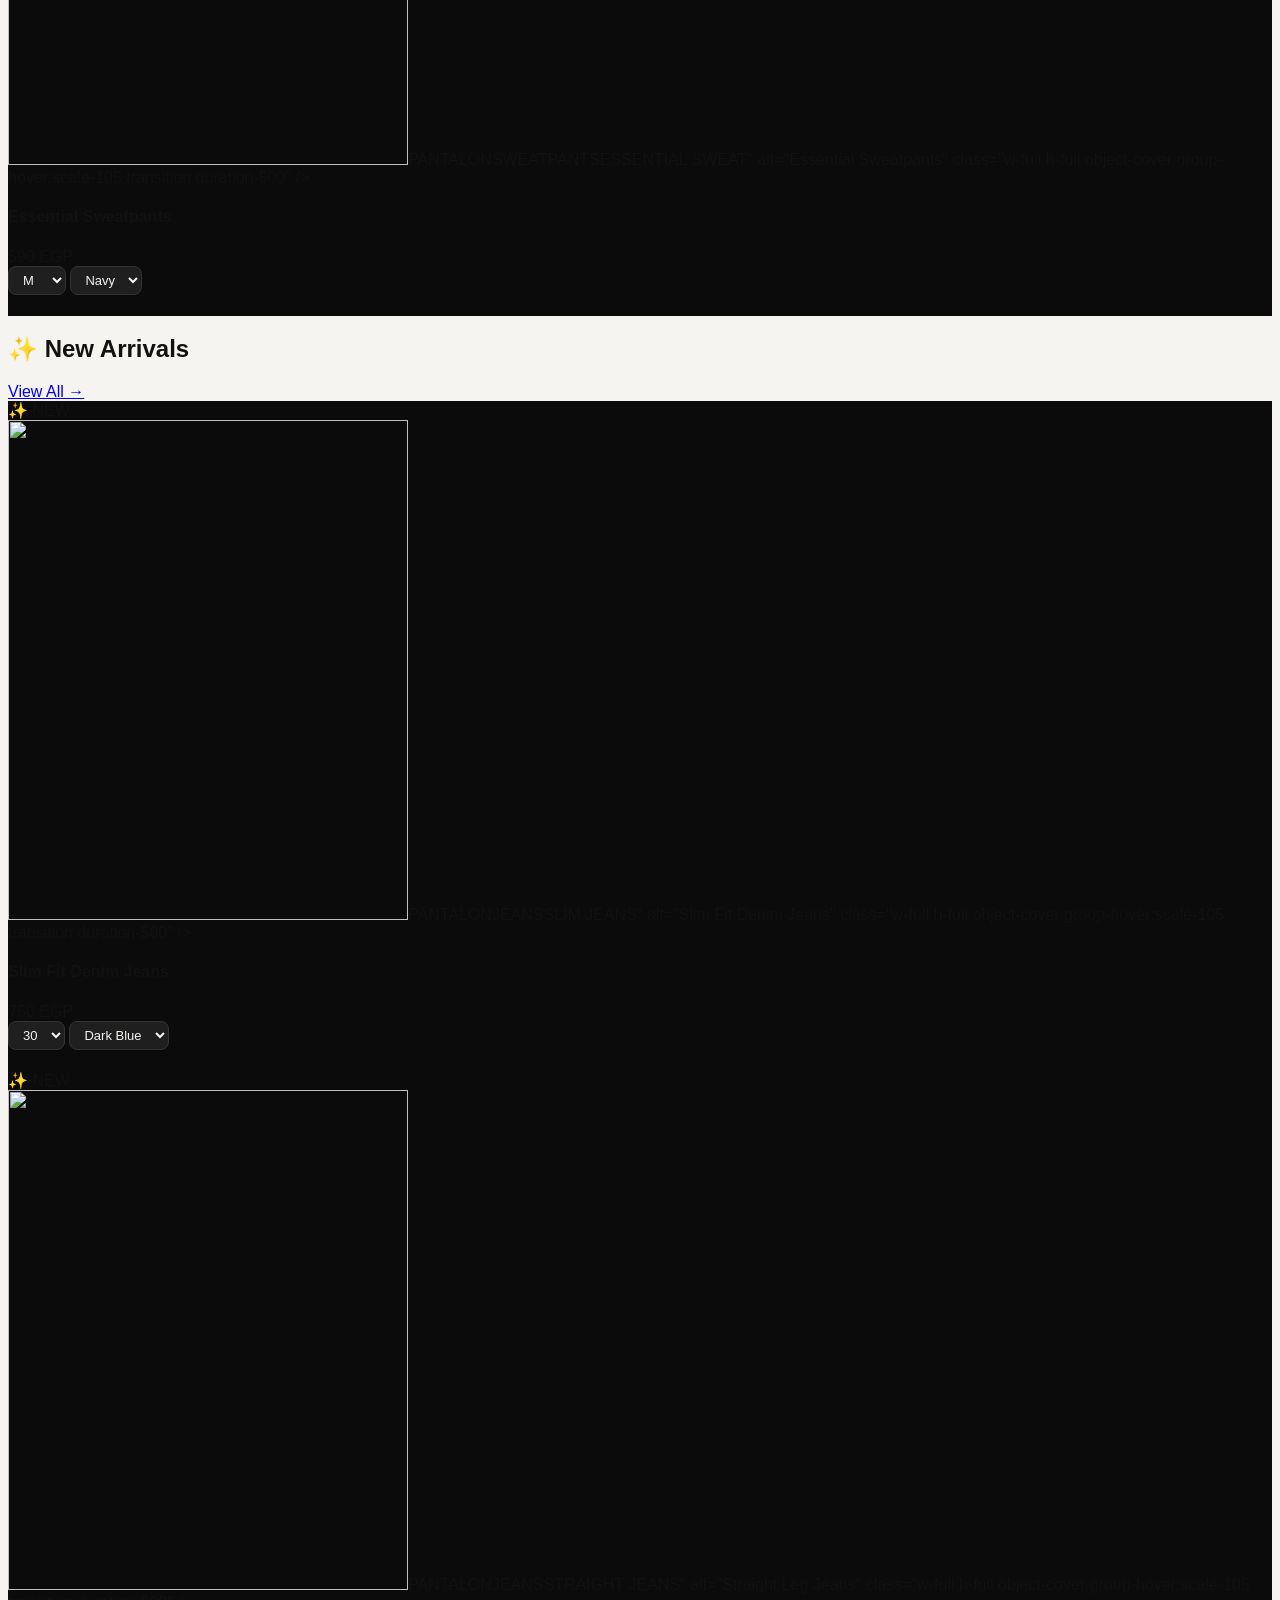
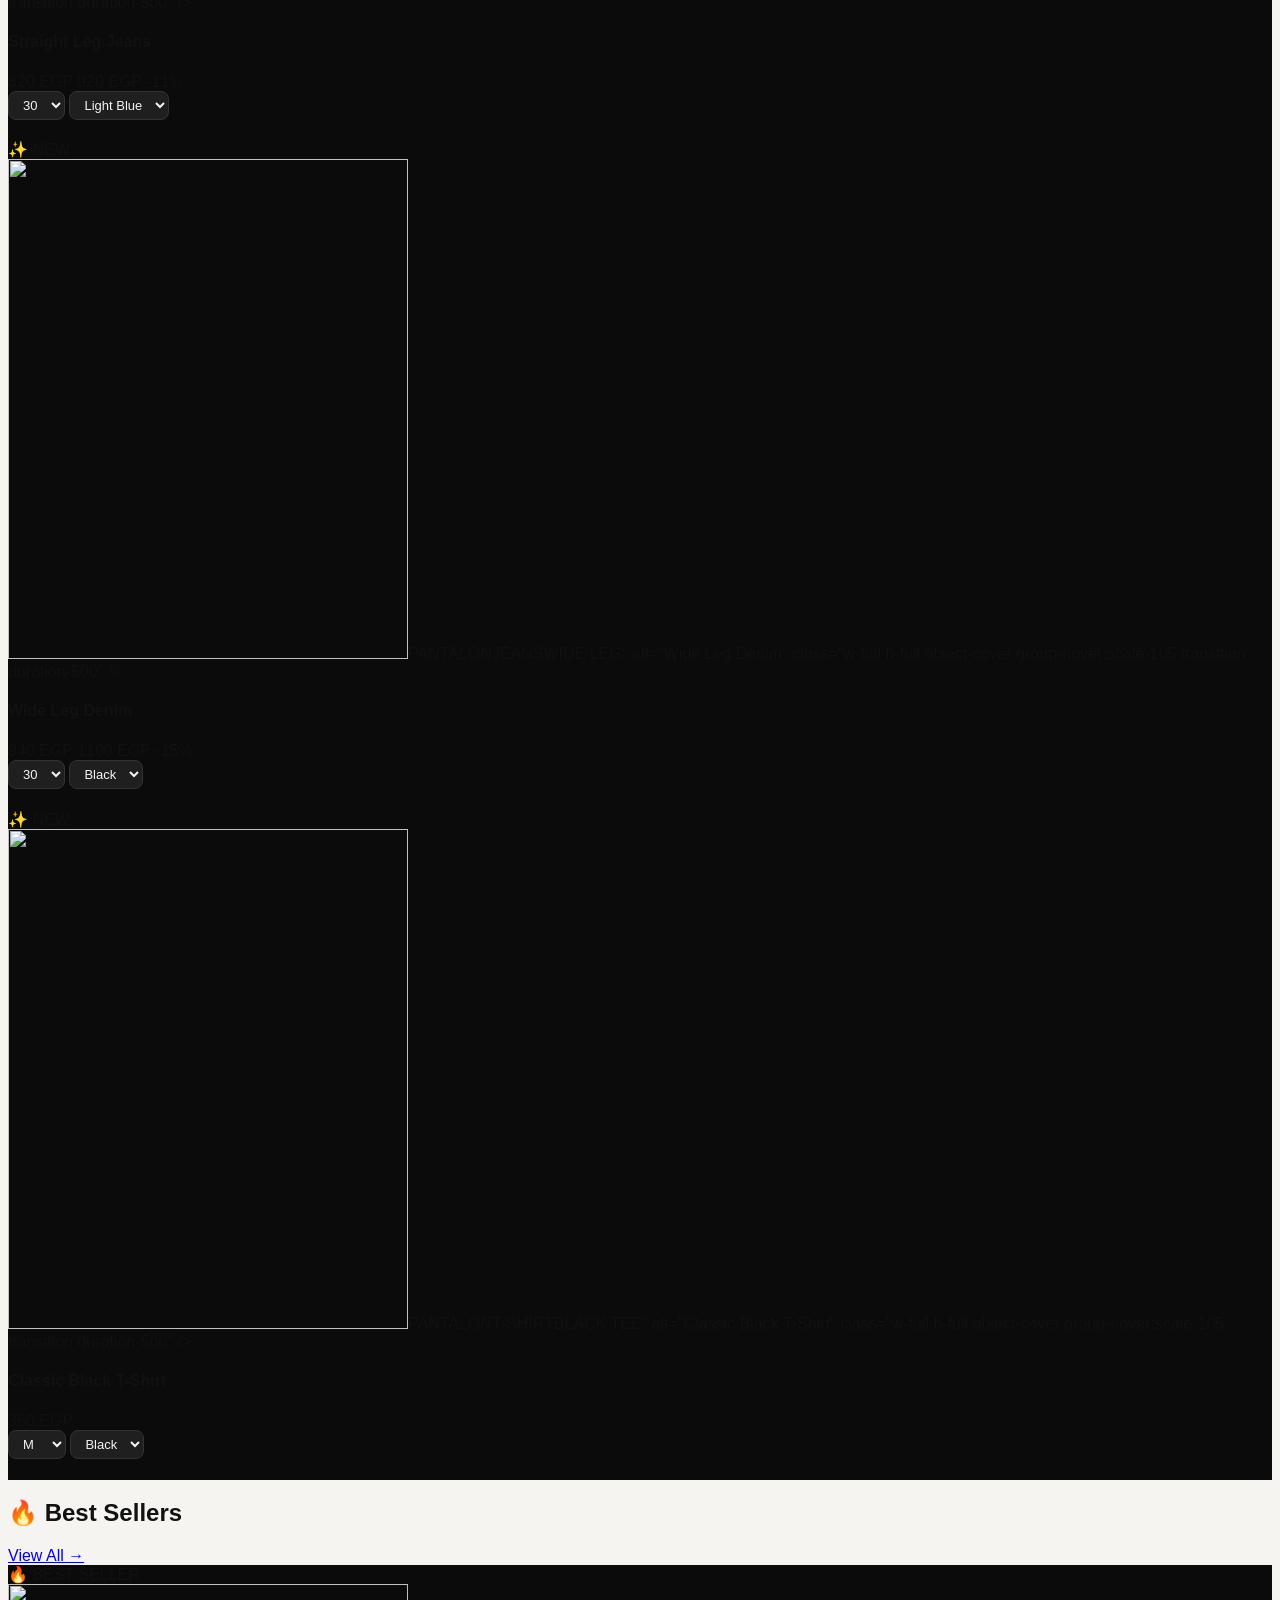
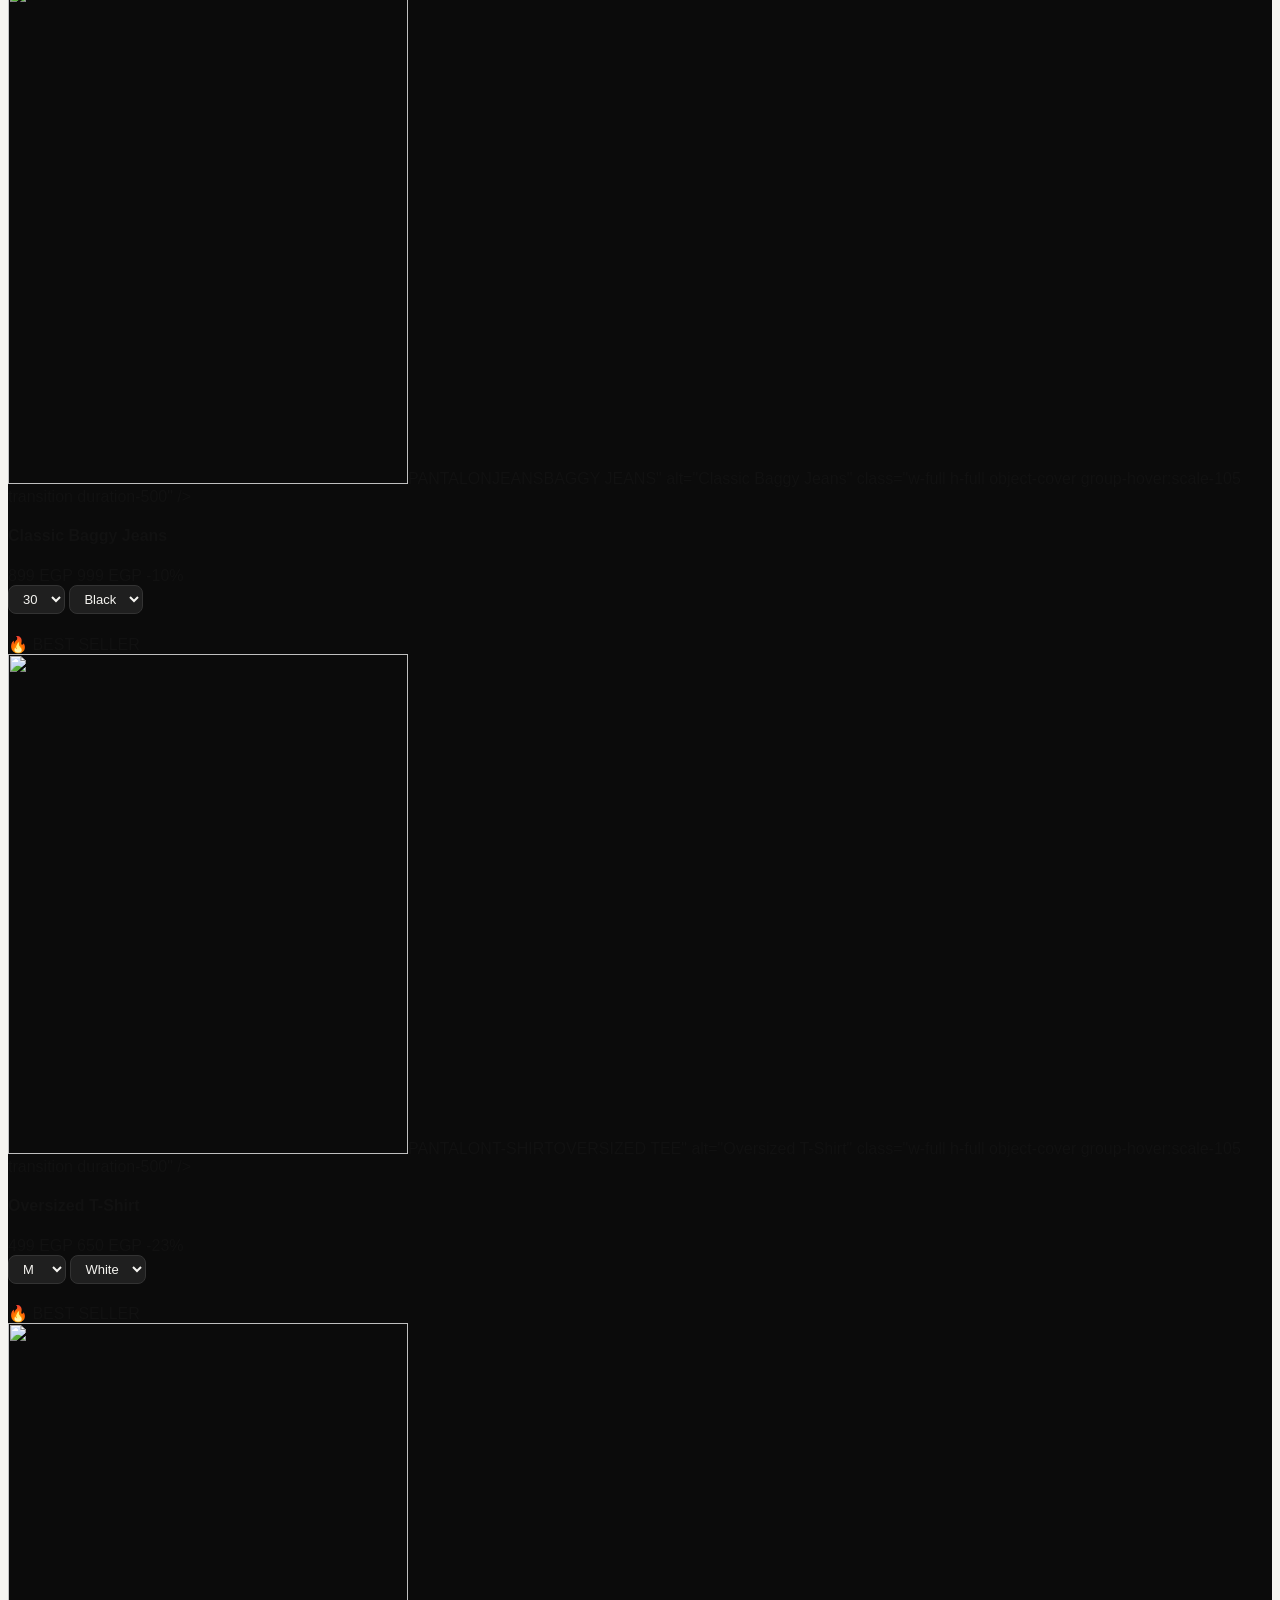
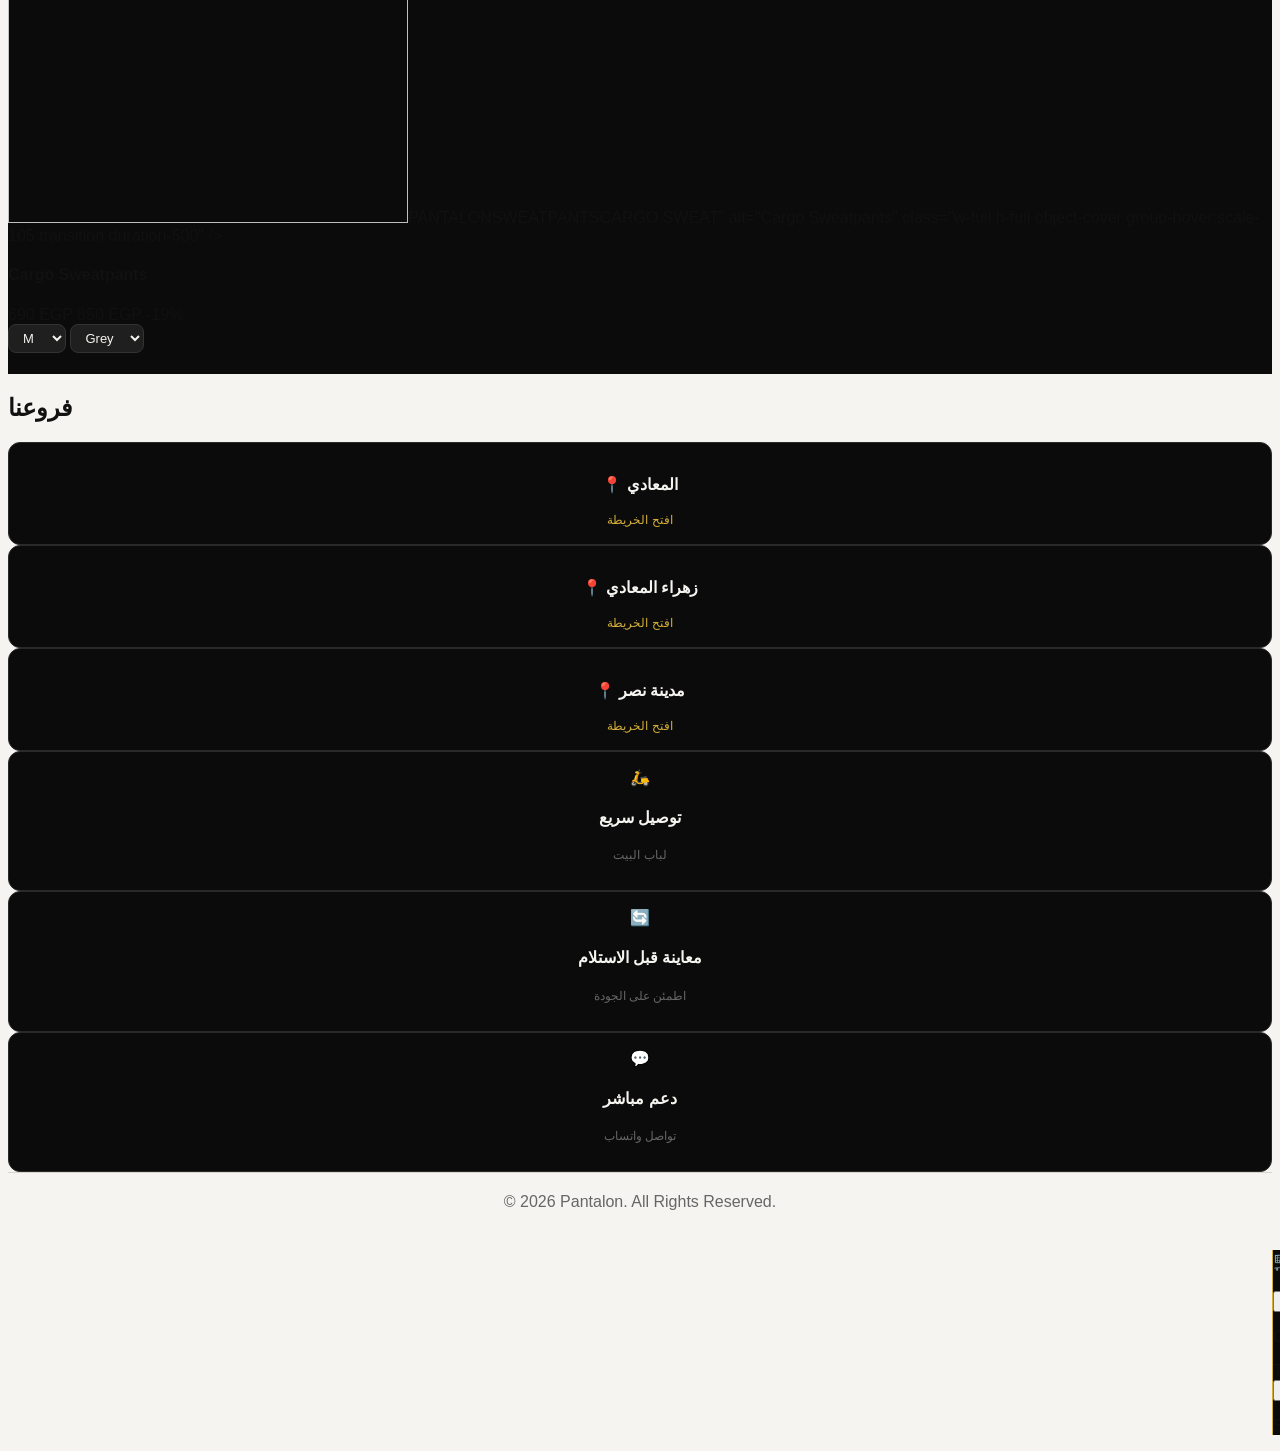
==== commit bb14557f: "Update index.html" ====
--- a/index.html
+++ b/index.html
@@ -1,107 +1,112 @@
 <!DOCTYPE html>
 <html lang="ar">
 <head>
-    <meta charset="UTF-8" />
-    <meta name="viewport" content="width=device-width, initial-scale=1.0" />
+    <meta charset="UTF-8">
+    <meta name="viewport" content="width=device-width, initial-scale=1.0">
     <title>Pantalon - Streetwear</title>
-    <link rel="stylesheet" href="style.css" />
+    <link rel="stylesheet" href="style.css">
     <script src="https://cdn.tailwindcss.com"></script>
-    <link rel="stylesheet" href="https://cdnjs.cloudflare.com/ajax/libs/font-awesome/6.0.0-beta3/css/all.min.css" />
+    <link rel="stylesheet" href="https://cdnjs.cloudflare.com/ajax/libs/font-awesome/6.0.0-beta3/css/all.min.css">
     <style>
-        body { background-color: #F5F4F0 !important; color: #111111; }
-        #loader { position: fixed; inset: 0; background: #0B0B0B; display: flex; align-items: center; justify-content: center; z-index: 9999; transition: opacity 0.6s ease, visibility 0.6s ease; }
+        body { background: #F5F4F0; color: #111111; font-family: 'Inter', sans-serif; }
+        .announcement-bar { background: #0B0B0B; color: #D4AF37; text-align: center; padding: 8px; border-bottom: 1px solid #D4AF37; }
+        .marquee { background: #0B0B0B; color: #D4AF37; padding: 12px 0; overflow: hidden; white-space: nowrap; border-top: 1px solid #222; border-bottom: 1px solid #222; }
+        .marquee span { display: inline-block; animation: scroll 20s linear infinite; margin: 0 20px; }
+        @keyframes scroll { 0% { transform: translateX(100%); } 100% { transform: translateX(-100%); } }
+        .navbar { background: #0B0B0B; border-bottom: 1px solid #D9D6CC; }
+        .navbar a { color: #F5F4F0; transition: 0.3s; }
+        .navbar a:hover { color: #D4AF37; }
+        .hero { background: #F5F4F0; padding: 40px 0; border-bottom: 1px solid #D9D6CC; text-align: center; }
+        .hero h1 { color: #D4AF37; font-size: clamp(3rem, 10vw, 6rem); font-weight: 900; letter-spacing: 0.1em; }
+        .hero p { color: #666666; font-size: 1.2rem; letter-spacing: 0.2em; margin-top: 8px; }
+        .btn-cat { background: #151515; color: #F5F4F0; padding: 8px 20px; border-radius: 50px; transition: 0.3s; }
+        .btn-cat:hover { background: #D4AF37; color: #0B0B0B; }
+        .card { background: #0B0B0B; border: 1px solid #2a2a2a; border-radius: 16px; transition: 0.3s; }
+        .card:hover { transform: translateY(-5px); border-color: #D4AF37; }
+        .card h4 { color: #F5F4F0; }
+        .card .price { color: #D4AF37; }
+        .card .old-price { color: #666666; text-decoration: line-through; }
+        .card .add-btn { background: #D4AF37; color: #0B0B0B; font-weight: bold; padding: 6px 12px; border-radius: 50px; transition: 0.3s; }
+        .card .add-btn:hover { background: #b8962e; }
+        .footer { border-top: 1px solid #D9D6CC; padding: 20px 0; text-align: center; color: #666666; }
+        .trust-badge { background: #0B0B0B; border: 1px solid #2a2a2a; padding: 16px; border-radius: 12px; text-align: center; transition: 0.3s; }
+        .trust-badge:hover { border-color: #D4AF37; transform: translateY(-3px); }
+        .trust-badge h4 { color: #F5F4F0; }
+        .trust-badge p { color: #666666; font-size: 12px; }
+        .branch-card { background: #0B0B0B; border: 1px solid #2a2a2a; padding: 16px; border-radius: 12px; text-align: center; }
+        .branch-card p { color: #F5F4F0; font-weight: bold; }
+        .branch-card a { color: #D4AF37; font-size: 12px; text-decoration: none; }
+        .cart-sidebar { background: #0B0B0B; border-left: 1px solid #D4AF37; }
+        .cart-sidebar h3 { color: #F5F4F0; }
+        .cart-sidebar .total { color: #F5F4F0; }
+        .filter-select, .search-bar { background: white; color: #111; border: 1px solid #D9D6CC; border-radius: 8px; padding: 8px 12px; }
+        .filter-select:focus, .search-bar:focus { border-color: #D4AF37; outline: none; }
+        .mobile-menu { background: #0B0B0B; padding: 20px; border-top: 1px solid #333; }
+        .mobile-menu a { color: #F5F4F0; }
+        .mobile-menu a:hover { color: #D4AF37; }
+        #loader { position: fixed; inset: 0; background: #0B0B0B; display: flex; align-items: center; justify-content: center; z-index: 9999; transition: 0.6s; }
         #loader.fade-out { opacity: 0; visibility: hidden; }
-        .loader-text { font-size: clamp(2.5rem, 10vw, 6rem); font-weight: 900; color: #D4AF37; letter-spacing: 0.15em; opacity: 0; animation: revealText 0.8s forwards; }
-        @keyframes revealText { 0% { opacity: 0; transform: scale(0.9); clip-path: inset(0 100% 0 0); } 100% { opacity: 1; transform: scale(1); clip-path: inset(0 0 0 0); } }
-        #toast { position: fixed; bottom: 30px; left: 50%; transform: translateX(-50%) translateY(80px); background: #0B0B0B; border: 1px solid #D4AF37; color: #D4AF37; padding: 10px 24px; border-radius: 50px; font-size: 14px; font-weight: 600; z-index: 999; opacity: 0; transition: all 0.4s cubic-bezier(0.68, -0.55, 0.265, 1.55); pointer-events: none; box-shadow: 0 10px 30px rgba(0,0,0,0.8); }
-        #toast.show { opacity: 1; transform: translateX(-50%) translateY(0px); }
-        .cart-bounce { animation: cartBounce 0.4s ease; }
-        @keyframes cartBounce { 0% { transform: scale(1); } 30% { transform: scale(1.3); color: #D4AF37; } 70% { transform: scale(0.9); } 100% { transform: scale(1); } }
-        .mobile-menu { display: none; flex-direction: column; background: #0B0B0B; padding: 20px; border-top: 1px solid #333; position: absolute; top: 60px; left: 0; width: 100%; z-index: 100; gap: 15px; }
-        .mobile-menu.open { display: flex; }
-        @media (min-width: 768px) { .mobile-menu { display: none !important; } .hamburger-btn { display: none !important; } .desktop-nav { display: flex !important; } }
-        @media (max-width: 767px) { .desktop-nav { display: none !important; } .hamburger-btn { display: block !important; } }
-        .hero-title { font-size: clamp(3rem, 12vw, 7rem); letter-spacing: 0.15em; color: #D4AF37; }
-        .fit-btn { background: transparent; border: 1px solid #D9D6CC; color: #666666; transition: all 0.3s; }
-        .fit-btn:hover, .fit-btn.active { border-color: #D4AF37; color: #D4AF37; background: rgba(212, 175, 55, 0.05); }
-        /* نصوص على خلفية سوداء */
-        .text-on-dark { color: #F5F4F0; }
-        /* كارد المنتج في الخلفية الفاتحة */
-        .product-card { background: #0B0B0B; border-color: #2a2a2a; }
-        .product-card .text-white { color: #F5F4F0; }
-        /* الأزرار */
-        .btn-dark { background: #151515; color: #F5F4F0; }
-        .btn-dark:hover { background: #D4AF37; color: #0B0B0B; }
+        .loader-text { font-size: clamp(2.5rem, 10vw, 5rem); color: #D4AF37; font-weight: 900; letter-spacing: 0.15em; }
     </style>
 </head>
 <body>
 
     <!-- LOADER -->
     <div id="loader"><div class="loader-text">PANTALON</div></div>
-    <div id="toast">✓ Added to Cart</div>
 
-    <!-- Shipping bar -->
-    <div class="announcement-bar"><span>🚚 Free Shipping Across Egypt | Delivery in 24-48 Hours</span></div>
+    <!-- SHIPPING BAR -->
+    <div class="announcement-bar">🚚 Free Shipping Across Egypt | Delivery in 24-48 Hours</div>
 
     <!-- HEADER -->
-    <header class="sticky top-0 left-0 w-full z-50 bg-[#0B0B0B] backdrop-blur-md border-b border-[#D9D6CC] px-4 py-3 flex items-center justify-between relative">
-        <button onclick="toggleMobileMenu()" class="hamburger-btn text-[#F5F4F0] text-2xl hover:text-[#D4AF37] transition">☰</button>
+    <header class="navbar px-4 py-3 flex items-center justify-between relative">
+        <button onclick="toggleMobile()" class="text-[#F5F4F0] text-2xl hover:text-[#D4AF37] transition block md:hidden">☰</button>
         <div class="flex-1"></div>
         <button onclick="toggleCart()" class="relative text-[#F5F4F0] text-2xl hover:text-[#D4AF37] transition" id="cartIcon">
             <i class="fas fa-shopping-bag"></i>
             <span id="cartCount" class="absolute -top-2 -right-3 bg-red-600 text-white text-[10px] font-bold rounded-full w-5 h-5 flex items-center justify-center">0</span>
         </button>
-        <div id="mobileMenu" class="mobile-menu">
-            <a href="jeans.html" class="text-[#F5F4F0] hover:text-[#D4AF37] transition text-lg font-medium py-2 border-b border-gray-800">👖 Jeans</a>
-            <a href="basics.html" class="text-[#F5F4F0] hover:text-[#D4AF37] transition text-lg font-medium py-2 border-b border-gray-800">👕 T-Shirts</a>
-            <a href="sweatpants.html" class="text-[#F5F4F0] hover:text-[#D4AF37] transition text-lg font-medium py-2">🩳 Sweatpants</a>
+        <div id="mobileMenu" class="mobile-menu hidden absolute top-full left-0 w-full z-50 flex-col gap-3">
+            <a href="jeans.html">👖 Jeans</a>
+            <a href="basics.html">👕 T-Shirts</a>
+            <a href="sweatpants.html">🩳 Sweatpants</a>
         </div>
     </header>
 
-    <!-- Desktop Nav -->
-    <div class="desktop-nav bg-[#0B0B0B] border-b border-[#D9D6CC] px-4 py-3 flex justify-center gap-8 text-sm">
-        <a href="jeans.html" class="text-[#F5F4F0] hover:text-[#D4AF37] transition">Jeans</a>
-        <a href="basics.html" class="text-[#F5F4F0] hover:text-[#D4AF37] transition">T-Shirts</a>
-        <a href="sweatpants.html" class="text-[#F5F4F0] hover:text-[#D4AF37] transition">Sweatpants</a>
-    </div>
+    <!-- DESKTOP NAV -->
+    <nav class="navbar hidden md:flex justify-center gap-8 py-3 text-sm">
+        <a href="jeans.html">Jeans</a>
+        <a href="basics.html">T-Shirts</a>
+        <a href="sweatpants.html">Sweatpants</a>
+    </nav>
 
-    <main class="px-4 max-w-7xl mx-auto pb-10" style="background-color:#F5F4F0;">
+    <main class="px-4 max-w-7xl mx-auto pb-10" style="background:#F5F4F0;">
 
         <!-- HERO -->
-        <div class="text-center py-12 border-b border-[#D9D6CC] mb-6" style="background-color:#F5F4F0;">
-            <h1 class="hero-title font-extrabold text-[#D4AF37] tracking-widest drop-shadow-sm">PANTALON</h1>
-            <p class="text-sm md:text-xl text-[#666666] font-light tracking-[0.3em] uppercase mt-2">WEAR YOUR STYLE.</p>
-            <div class="flex flex-wrap justify-center gap-3 mt-8">
-                <a href="jeans.html" class="bg-[#151515] hover:bg-[#D4AF37] hover:text-[#0B0B0B] text-[#F5F4F0] font-bold px-6 py-2 rounded-full transition text-xs md:text-sm">👖 Jeans</a>
-                <a href="basics.html" class="bg-[#151515] hover:bg-[#D4AF37] hover:text-[#0B0B0B] text-[#F5F4F0] font-bold px-6 py-2 rounded-full transition text-xs md:text-sm">👕 T-Shirts</a>
-                <a href="sweatpants.html" class="bg-[#151515] hover:bg-[#D4AF37] hover:text-[#0B0B0B] text-[#F5F4F0] font-bold px-6 py-2 rounded-full transition text-xs md:text-sm">🩳 Sweatpants</a>
+        <div class="hero">
+            <h1>PANTALON</h1>
+            <p>WEAR YOUR STYLE.</p>
+            <div class="flex flex-wrap justify-center gap-3 mt-6">
+                <a href="jeans.html" class="btn-cat">👖 Jeans</a>
+                <a href="basics.html" class="btn-cat">👕 T-Shirts</a>
+                <a href="sweatpants.html" class="btn-cat">🩳 Sweatpants</a>
             </div>
         </div>
 
         <!-- MARQUEE -->
-        <div class="marquee-container" style="background:#0B0B0B; border-color:#2a2a2a;">
-            <div class="marquee-track" style="color:#D4AF37;">
-                <span>PANTALON</span> <span style="color:#555555;">•</span>
-                <span>STREETWEAR</span> <span style="color:#555555;">•</span>
-                <span>DENIM</span> <span style="color:#555555;">•</span>
-                <span>NEW COLLECTION</span> <span style="color:#555555;">•</span>
-                <span>PANTALON</span> <span style="color:#555555;">•</span>
-                <span>STREETWEAR</span> <span style="color:#555555;">•</span>
-                <span>DENIM</span> <span style="color:#555555;">•</span>
-                <span>NEW COLLECTION</span> <span style="color:#555555;">•</span>
-            </div>
+        <div class="marquee">
+            <span>PANTALON • STREETWEAR • DENIM • NEW COLLECTION • PANTALON • STREETWEAR • DENIM • NEW COLLECTION •</span>
         </div>
 
         <!-- SHOP BY FIT -->
-        <section class="my-12">
-            <h2 class="text-2xl md:text-3xl font-bold text-[#111111] text-center mb-2">SHOP BY FIT</h2>
-            <p class="text-center text-[#666666] text-sm mb-6">Find your perfect silhouette</p>
-            <div class="flex flex-wrap justify-center gap-3 md:gap-4">
-                <button onclick="filterByFit('Baggy')" class="fit-btn active px-6 py-2 rounded-full text-sm font-medium" data-fit="Baggy">BAGGY</button>
-                <button onclick="filterByFit('Straight')" class="fit-btn px-6 py-2 rounded-full text-sm font-medium" data-fit="Straight">STRAIGHT</button>
-                <button onclick="filterByFit('Slim')" class="fit-btn px-6 py-2 rounded-full text-sm font-medium" data-fit="Slim">SLIM</button>
-                <button onclick="filterByFit('Wide')" class="fit-btn px-6 py-2 rounded-full text-sm font-medium" data-fit="Wide">WIDE LEG</button>
-                <button onclick="filterByFit('All')" class="fit-btn px-6 py-2 rounded-full text-sm font-medium text-[#D4AF37]" data-fit="All">SHOW ALL</button>
+        <section class="my-12 text-center">
+            <h2 class="text-2xl md:text-3xl font-bold text-[#111]">SHOP BY FIT</h2>
+            <p class="text-[#666] text-sm mb-6">Find your perfect silhouette</p>
+            <div class="flex flex-wrap justify-center gap-3">
+                <button onclick="filterFit('Baggy')" class="fit-btn active px-6 py-2 rounded-full text-sm font-medium border border-[#D9D6CC] text-[#666] hover:border-[#D4AF37] hover:text-[#D4AF37] transition">BAGGY</button>
+                <button onclick="filterFit('Straight')" class="fit-btn px-6 py-2 rounded-full text-sm font-medium border border-[#D9D6CC] text-[#666] hover:border-[#D4AF37] hover:text-[#D4AF37] transition">STRAIGHT</button>
+                <button onclick="filterFit('Slim')" class="fit-btn px-6 py-2 rounded-full text-sm font-medium border border-[#D9D6CC] text-[#666] hover:border-[#D4AF37] hover:text-[#D4AF37] transition">SLIM</button>
+                <button onclick="filterFit('Wide')" class="fit-btn px-6 py-2 rounded-full text-sm font-medium border border-[#D9D6CC] text-[#666] hover:border-[#D4AF37] hover:text-[#D4AF37] transition">WIDE LEG</button>
+                <button onclick="filterFit('All')" class="fit-btn px-6 py-2 rounded-full text-sm font-medium border border-[#D4AF37] text-[#D4AF37] transition">SHOW ALL</button>
             </div>
         </section>
 
@@ -112,7 +117,7 @@
         <section class="mt-16 border-t border-[#D9D6CC] pt-10">
             <div class="flex justify-between items-center mb-6">
                 <h2 class="text-xl md:text-3xl font-bold text-[#D4AF37]">✨ New Arrivals</h2>
-                <a href="jeans.html" class="text-xs md:text-sm text-[#666666] hover:text-[#111111] transition">View All →</a>
+                <a href="jeans.html" class="text-sm text-[#666] hover:text-[#111] transition">View All →</a>
             </div>
             <div id="newArrivalsContainer" class="grid grid-cols-2 md:grid-cols-4 gap-3 md:gap-6"></div>
         </section>
@@ -121,69 +126,57 @@
         <section class="mt-16 border-t border-[#D9D6CC] pt-10">
             <div class="flex justify-between items-center mb-6">
                 <h2 class="text-xl md:text-3xl font-bold text-[#D4AF37]">🔥 Best Sellers</h2>
-                <a href="jeans.html" class="text-xs md:text-sm text-[#666666] hover:text-[#111111] transition">View All →</a>
+                <a href="jeans.html" class="text-sm text-[#666] hover:text-[#111] transition">View All →</a>
             </div>
             <div id="bestSellersContainer" class="grid grid-cols-2 md:grid-cols-4 gap-3 md:gap-6"></div>
         </section>
 
-        <!-- فروعنا -->
+        <!-- BRANCHES -->
         <div class="mt-16 border-t border-[#D9D6CC] pt-10">
-            <h2 class="text-xl md:text-2xl font-semibold text-center text-[#111111] mb-6">فروعنا</h2>
-            <div class="grid grid-cols-1 md:grid-cols-3 gap-4 text-center">
-                <div class="bg-[#0B0B0B] p-4 rounded-xl hover:bg-[#1a1a1a] transition border border-[#2a2a2a]">
-                    <p class="font-bold text-sm text-[#F5F4F0]">📍 المعادي</p>
-                    <a href="https://maps.app.goo.gl/VUgKCANN5nTCHcob6" target="_blank" class="text-xs text-[#D4AF37] hover:underline">افتح الخريطة</a>
-                </div>
-                <div class="bg-[#0B0B0B] p-4 rounded-xl hover:bg-[#1a1a1a] transition border border-[#2a2a2a]">
-                    <p class="font-bold text-sm text-[#F5F4F0]">📍 زهراء المعادي</p>
-                    <a href="https://maps.app.goo.gl/HVnNiCviR7gHZYCa6" target="_blank" class="text-xs text-[#D4AF37] hover:underline">افتح الخريطة</a>
-                </div>
-                <div class="bg-[#0B0B0B] p-4 rounded-xl hover:bg-[#1a1a1a] transition border border-[#2a2a2a]">
-                    <p class="font-bold text-sm text-[#F5F4F0]">📍 مدينة نصر</p>
-                    <a href="https://maps.app.goo.gl/oinSr4eZRo8Xrcex7" target="_blank" class="text-xs text-[#D4AF37] hover:underline">افتح الخريطة</a>
-                </div>
+            <h2 class="text-xl md:text-2xl font-semibold text-center text-[#111] mb-6">فروعنا</h2>
+            <div class="grid grid-cols-1 md:grid-cols-3 gap-4">
+                <div class="branch-card"><p>📍 المعادي</p><a href="https://maps.app.goo.gl/VUgKCANN5nTCHcob6" target="_blank">افتح الخريطة</a></div>
+                <div class="branch-card"><p>📍 زهراء المعادي</p><a href="https://maps.app.goo.gl/HVnNiCviR7gHZYCa6" target="_blank">افتح الخريطة</a></div>
+                <div class="branch-card"><p>📍 مدينة نصر</p><a href="https://maps.app.goo.gl/oinSr4eZRo8Xrcex7" target="_blank">افتح الخريطة</a></div>
             </div>
         </div>
 
-        <!-- شارات الثقة -->
+        <!-- TRUST BADGES -->
         <div class="mt-12 grid grid-cols-2 md:grid-cols-3 gap-3 md:gap-4">
-            <div class="trust-badge text-center p-3 md:p-4 rounded-xl"><div class="text-2xl md:text-3xl mb-1">🛵</div><h4 class="font-bold text-[#111111] text-xs md:text-sm">توصيل سريع</h4><p class="text-[10px] md:text-xs text-[#666666]">لباب البيت</p></div>
-            <div class="trust-badge text-center p-3 md:p-4 rounded-xl"><div class="text-2xl md:text-3xl mb-1">🔄</div><h4 class="font-bold text-[#111111] text-xs md:text-sm">معاينة قبل الاستلام</h4><p class="text-[10px] md:text-xs text-[#666666]">اطمئن على الجودة</p></div>
-            <div class="trust-badge text-center p-3 md:p-4 rounded-xl col-span-2 md:col-span-1"><div class="text-2xl md:text-3xl mb-1">💬</div><h4 class="font-bold text-[#111111] text-xs md:text-sm">دعم مباشر</h4><p class="text-[10px] md:text-xs text-[#666666]">تواصل واتساب</p></div>
+            <div class="trust-badge"><div class="text-2xl md:text-3xl mb-1">🛵</div><h4>توصيل سريع</h4><p>لباب البيت</p></div>
+            <div class="trust-badge"><div class="text-2xl md:text-3xl mb-1">🔄</div><h4>معاينة قبل الاستلام</h4><p>اطمئن على الجودة</p></div>
+            <div class="trust-badge col-span-2 md:col-span-1"><div class="text-2xl md:text-3xl mb-1">💬</div><h4>دعم مباشر</h4><p>تواصل واتساب</p></div>
         </div>
-        <div class="text-[10px] md:text-xs text-[#666666] border-t border-[#D9D6CC] pt-6 mt-10 text-center pb-4">© 2026 Pantalon. All Rights Reserved.</div>
+
+        <div class="footer mt-10">© 2026 Pantalon. All Rights Reserved.</div>
     </main>
 
     <!-- CART SIDEBAR -->
-    <div id="overlay" class="overlay fixed inset-0 bg-black/70 z-40" onclick="toggleCart()"></div>
-    <div id="cartSidebar" class="cart-sidebar fixed top-0 right-0 h-full w-80 bg-[#0B0B0B] z-50 shadow-2xl p-6 flex flex-col border-l border-[#D4AF37]">
+    <div id="overlay" class="fixed inset-0 bg-black/70 z-40 hidden" onclick="toggleCart()"></div>
+    <div id="cartSidebar" class="cart-sidebar fixed top-0 right-0 h-full w-80 z-50 shadow-2xl p-6 flex flex-col transition-transform duration-300 translate-x-full">
         <div class="flex justify-between items-center border-b border-[#2a2a2a] pb-4">
-            <h3 class="text-2xl font-bold text-[#F5F4F0]">🛒 Cart</h3>
-            <button onclick="toggleCart()" class="text-[#666666] hover:text-[#F5F4F0] text-2xl">&times;</button>
+            <h3 class="text-2xl font-bold">🛒 Cart</h3>
+            <button onclick="toggleCart()" class="text-[#666] hover:text-[#F5F4F0] text-2xl">&times;</button>
         </div>
-        <div id="cartItems" class="flex-1 overflow-y-auto py-4 space-y-3"><p class="text-[#666666] text-center">Cart is empty</p></div>
+        <div id="cartItems" class="flex-1 overflow-y-auto py-4 space-y-3"><p class="text-[#666] text-center">Cart is empty</p></div>
         <div class="border-t border-[#2a2a2a] pt-4 mt-auto">
             <div class="flex justify-between text-xl font-bold text-[#F5F4F0] mb-4"><span>Total:</span><span id="cartTotal">0 EGP</span></div>
-            <button onclick="whatsappCheckout()" class="w-full bg-green-600 hover:bg-green-700 text-white font-bold py-3 rounded-lg transition flex items-center justify-center gap-2 shadow-lg shadow-green-900/30"><i class="fab fa-whatsapp text-xl"></i> Order via WhatsApp</button>
-            <p class="text-[10px] text-[#666666] text-center mt-2">Smart order message ready</p>
+            <button onclick="whatsappCheckout()" class="w-full bg-green-600 hover:bg-green-700 text-white font-bold py-3 rounded-lg transition flex items-center justify-center gap-2"><i class="fab fa-whatsapp text-xl"></i> Order via WhatsApp</button>
+            <p class="text-[10px] text-[#666] text-center mt-2">Smart order message ready</p>
         </div>
     </div>
 
     <script>
-        function toggleMobileMenu() { document.getElementById('mobileMenu').classList.toggle('open'); }
-        document.querySelectorAll('#mobileMenu a').forEach(link => link.addEventListener('click', () => document.getElementById('mobileMenu').classList.remove('open')));
-        function showToast(message = '✓ Added to Cart') {
-            const toast = document.getElementById('toast');
-            toast.textContent = message;
-            toast.classList.add('show');
-            clearTimeout(toast._timeout);
-            toast._timeout = setTimeout(() => toast.classList.remove('show'), 2000);
+        function toggleMobile() { document.getElementById('mobileMenu').classList.toggle('hidden'); }
+        function toggleCart() { 
+            const sidebar = document.getElementById('cartSidebar');
+            const overlay = document.getElementById('overlay');
+            sidebar.classList.toggle('translate-x-full');
+            overlay.classList.toggle('hidden');
         }
-        function bounceCartIcon() {
-            const icon = document.getElementById('cartIcon');
-            if (icon) { icon.classList.remove('cart-bounce'); void icon.offsetWidth; icon.classList.add('cart-bounce'); }
-        }
-        setTimeout(() => { const loader = document.getElementById('loader'); if (loader) loader.classList.add('fade-out'); }, 800);
+        function showToast(msg) { alert(msg); } // temporary
+        function bounceCartIcon() { /* handled in JS */ }
+        setTimeout(() => { document.getElementById('loader').classList.add('fade-out'); }, 800);
     </script>
     <script src="script.js"></script>
 </body>
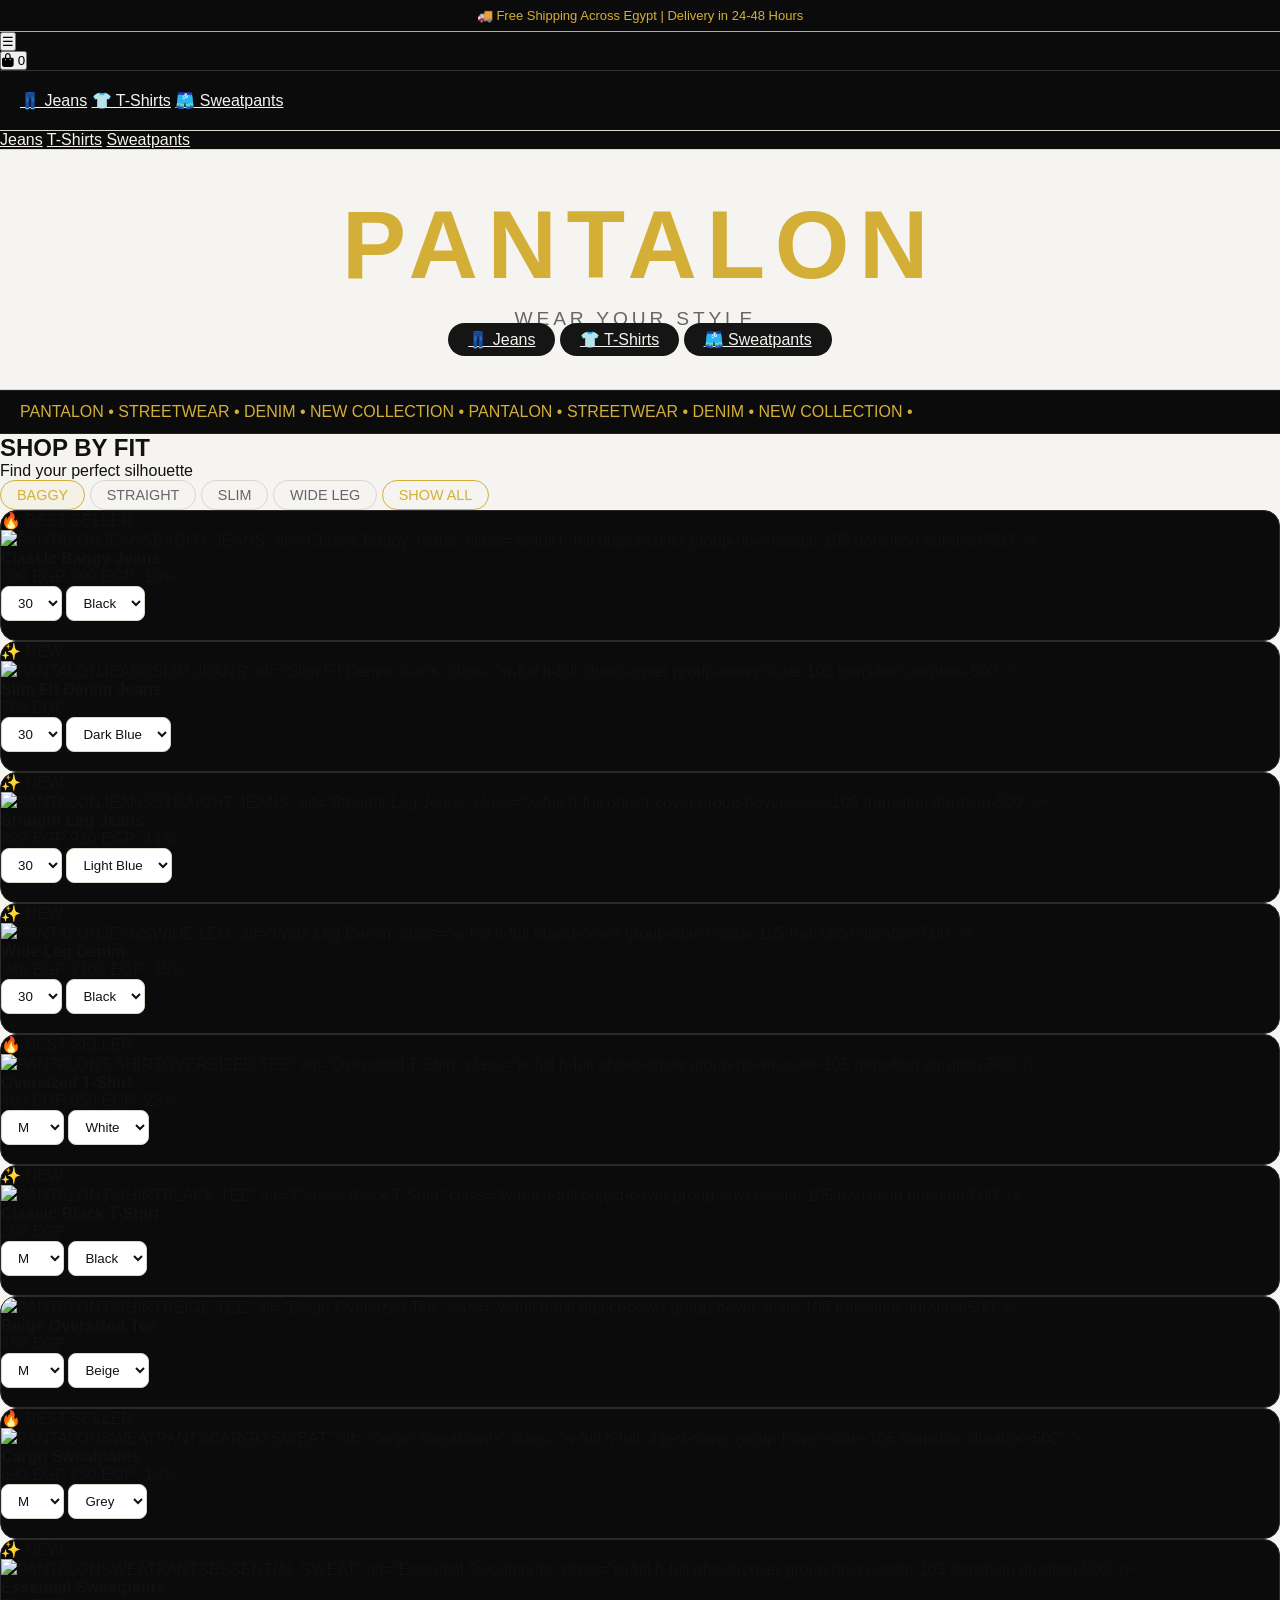
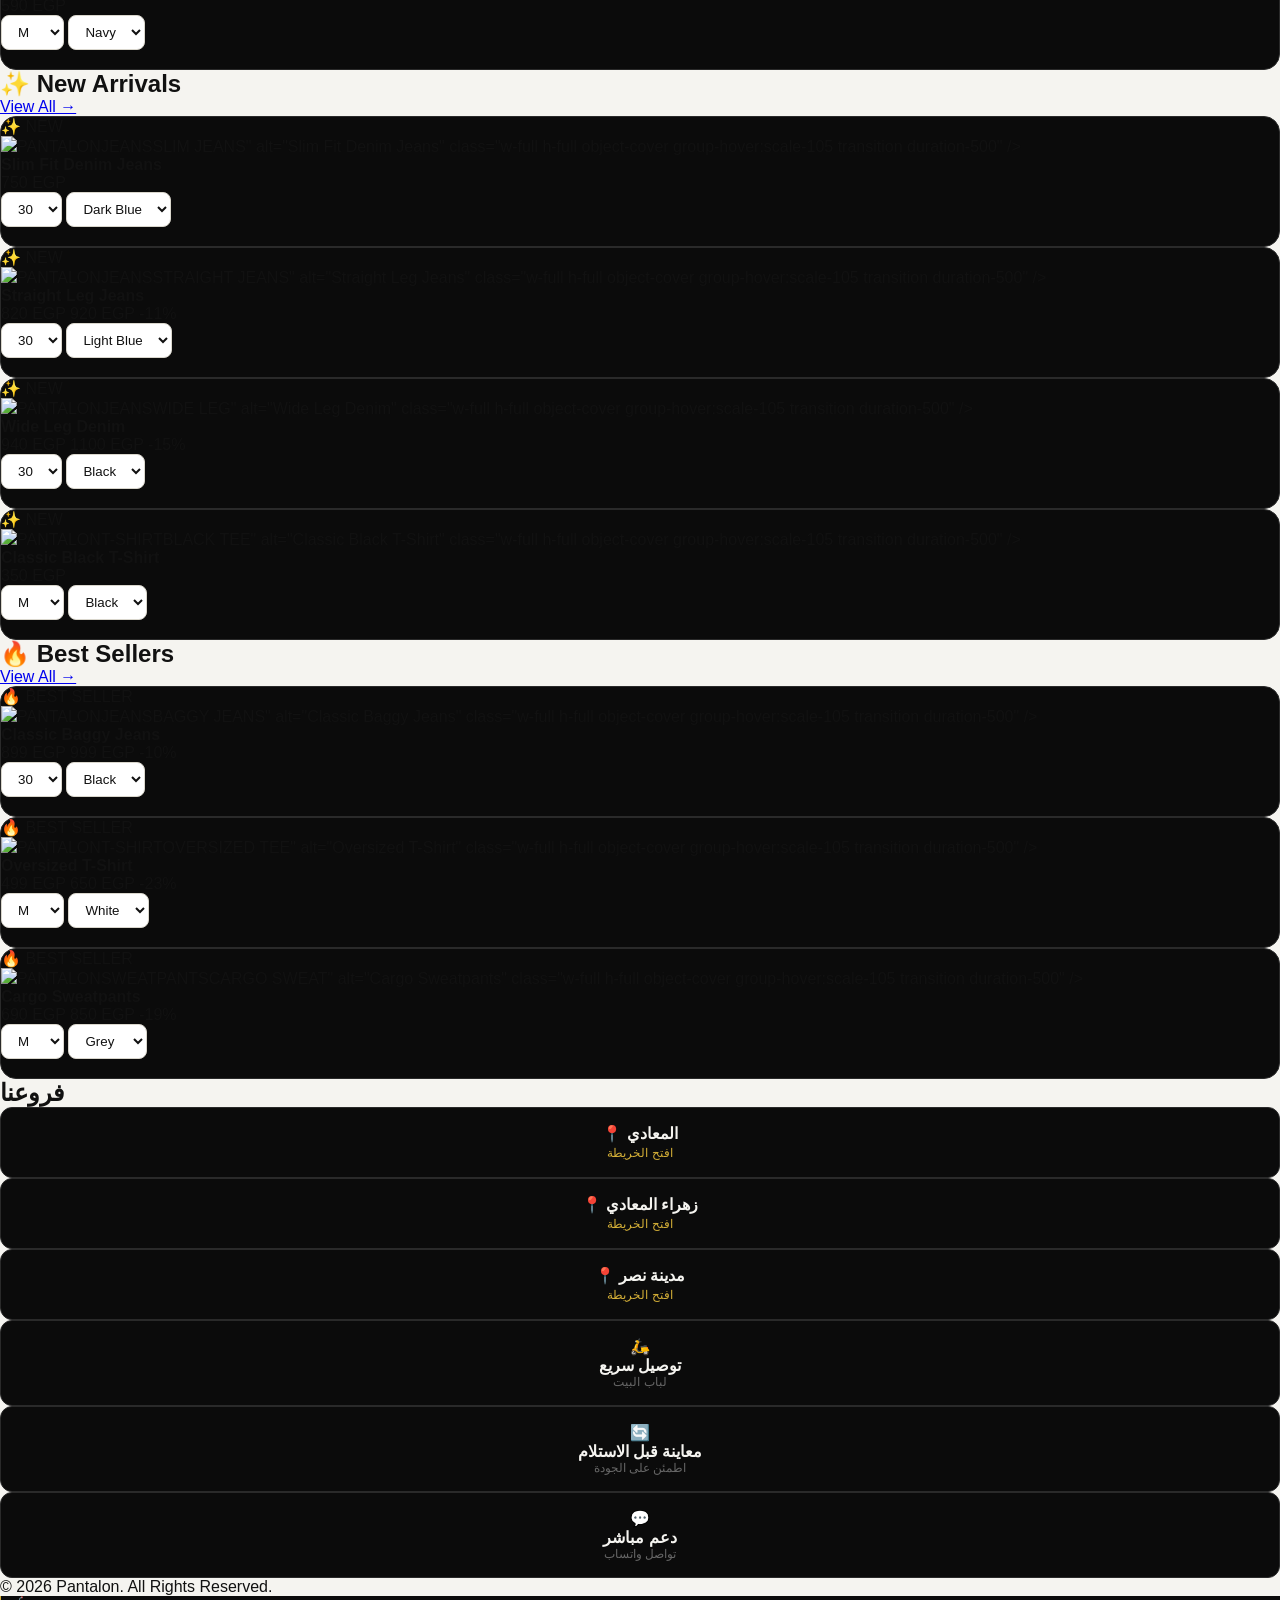
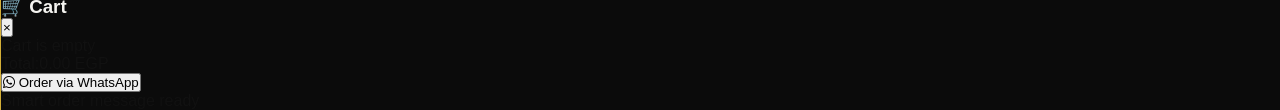
==== commit cafcdf35: "Update index.html" ====
--- a/index.html
+++ b/index.html
@@ -8,45 +8,51 @@
     <script src="https://cdn.tailwindcss.com"></script>
     <link rel="stylesheet" href="https://cdnjs.cloudflare.com/ajax/libs/font-awesome/6.0.0-beta3/css/all.min.css">
     <style>
-        body { background: #F5F4F0; color: #111111; font-family: 'Inter', sans-serif; }
-        .announcement-bar { background: #0B0B0B; color: #D4AF37; text-align: center; padding: 8px; border-bottom: 1px solid #D4AF37; }
-        .marquee { background: #0B0B0B; color: #D4AF37; padding: 12px 0; overflow: hidden; white-space: nowrap; border-top: 1px solid #222; border-bottom: 1px solid #222; }
-        .marquee span { display: inline-block; animation: scroll 20s linear infinite; margin: 0 20px; }
-        @keyframes scroll { 0% { transform: translateX(100%); } 100% { transform: translateX(-100%); } }
+        body { background: #F5F4F0; color: #111; font-family: 'Inter', sans-serif; }
+        .announcement-bar { background: #0B0B0B; color: #D4AF37; text-align: center; padding: 8px 10px; font-size: 13px; font-weight: 500; border-bottom: 1px solid #D4AF37; overflow: hidden; white-space: nowrap; }
+        .announcement-bar span { display: inline-block; animation: scrollText 20s linear infinite; }
+        @keyframes scrollText { 0% { transform: translateX(100%); } 100% { transform: translateX(-100%); } }
         .navbar { background: #0B0B0B; border-bottom: 1px solid #D9D6CC; }
         .navbar a { color: #F5F4F0; transition: 0.3s; }
         .navbar a:hover { color: #D4AF37; }
         .hero { background: #F5F4F0; padding: 40px 0; border-bottom: 1px solid #D9D6CC; text-align: center; }
         .hero h1 { color: #D4AF37; font-size: clamp(3rem, 10vw, 6rem); font-weight: 900; letter-spacing: 0.1em; }
-        .hero p { color: #666666; font-size: 1.2rem; letter-spacing: 0.2em; margin-top: 8px; }
+        .hero p { color: #666; font-size: 1.2rem; letter-spacing: 0.2em; margin-top: 8px; }
         .btn-cat { background: #151515; color: #F5F4F0; padding: 8px 20px; border-radius: 50px; transition: 0.3s; }
         .btn-cat:hover { background: #D4AF37; color: #0B0B0B; }
-        .card { background: #0B0B0B; border: 1px solid #2a2a2a; border-radius: 16px; transition: 0.3s; }
-        .card:hover { transform: translateY(-5px); border-color: #D4AF37; }
-        .card h4 { color: #F5F4F0; }
-        .card .price { color: #D4AF37; }
-        .card .old-price { color: #666666; text-decoration: line-through; }
-        .card .add-btn { background: #D4AF37; color: #0B0B0B; font-weight: bold; padding: 6px 12px; border-radius: 50px; transition: 0.3s; }
-        .card .add-btn:hover { background: #b8962e; }
-        .footer { border-top: 1px solid #D9D6CC; padding: 20px 0; text-align: center; color: #666666; }
+        .marquee { background: #0B0B0B; color: #D4AF37; padding: 12px 0; overflow: hidden; white-space: nowrap; border-top: 1px solid #222; border-bottom: 1px solid #222; }
+        .marquee span { display: inline-block; animation: marqueeScroll 25s linear infinite; margin: 0 20px; }
+        @keyframes marqueeScroll { 0% { transform: translateX(0); } 100% { transform: translateX(-50%); } }
+        .product-card { background: #0B0B0B; border: 1px solid #2a2a2a; border-radius: 16px; overflow: hidden; transition: transform 0.3s ease, box-shadow 0.3s ease, border-color 0.3s ease; }
+        .product-card:hover { transform: translateY(-6px) scale(1.01); box-shadow: 0 20px 40px -12px rgba(0,0,0,0.8); border-color: #D4AF37; }
+        .product-card .hover-actions { opacity: 0; transform: translateY(10px); transition: opacity 0.25s ease, transform 0.25s ease; }
+        .product-card:hover .hover-actions { opacity: 1; transform: translateY(0); }
+        @media (max-width: 640px) { .product-card .hover-actions { opacity: 1; transform: translateY(0); } }
+        .filter-select, .search-bar { background: white; border: 1px solid #D9D6CC; border-radius: 8px; padding: 8px 12px; color: #111; transition: 0.3s; }
+        .filter-select:focus, .search-bar:focus { border-color: #D4AF37; outline: none; box-shadow: 0 0 0 2px rgba(212,175,55,0.1); }
         .trust-badge { background: #0B0B0B; border: 1px solid #2a2a2a; padding: 16px; border-radius: 12px; text-align: center; transition: 0.3s; }
         .trust-badge:hover { border-color: #D4AF37; transform: translateY(-3px); }
         .trust-badge h4 { color: #F5F4F0; }
-        .trust-badge p { color: #666666; font-size: 12px; }
+        .trust-badge p { color: #666; font-size: 12px; }
         .branch-card { background: #0B0B0B; border: 1px solid #2a2a2a; padding: 16px; border-radius: 12px; text-align: center; }
         .branch-card p { color: #F5F4F0; font-weight: bold; }
         .branch-card a { color: #D4AF37; font-size: 12px; text-decoration: none; }
+        .branch-card a:hover { text-decoration: underline; }
         .cart-sidebar { background: #0B0B0B; border-left: 1px solid #D4AF37; }
         .cart-sidebar h3 { color: #F5F4F0; }
         .cart-sidebar .total { color: #F5F4F0; }
-        .filter-select, .search-bar { background: white; color: #111; border: 1px solid #D9D6CC; border-radius: 8px; padding: 8px 12px; }
-        .filter-select:focus, .search-bar:focus { border-color: #D4AF37; outline: none; }
         .mobile-menu { background: #0B0B0B; padding: 20px; border-top: 1px solid #333; }
         .mobile-menu a { color: #F5F4F0; }
         .mobile-menu a:hover { color: #D4AF37; }
         #loader { position: fixed; inset: 0; background: #0B0B0B; display: flex; align-items: center; justify-content: center; z-index: 9999; transition: 0.6s; }
         #loader.fade-out { opacity: 0; visibility: hidden; }
         .loader-text { font-size: clamp(2.5rem, 10vw, 5rem); color: #D4AF37; font-weight: 900; letter-spacing: 0.15em; }
+        #toast { position: fixed; bottom: 30px; left: 50%; transform: translateX(-50%) translateY(80px); background: #0B0B0B; border: 1px solid #D4AF37; color: #D4AF37; padding: 10px 24px; border-radius: 50px; font-size: 14px; font-weight: 600; z-index: 999; opacity: 0; transition: all 0.4s cubic-bezier(0.68, -0.55, 0.265, 1.55); pointer-events: none; box-shadow: 0 10px 30px rgba(0,0,0,0.8); }
+        #toast.show { opacity: 1; transform: translateX(-50%) translateY(0px); }
+        .cart-bounce { animation: cartBounce 0.4s ease; }
+        @keyframes cartBounce { 0% { transform: scale(1); } 30% { transform: scale(1.3); color: #D4AF37; } 70% { transform: scale(0.9); } 100% { transform: scale(1); } }
+        .fit-btn { background: transparent; border: 1px solid #D9D6CC; color: #666; transition: all 0.3s; padding: 6px 16px; border-radius: 50px; font-size: 0.9rem; cursor: pointer; }
+        .fit-btn:hover, .fit-btn.active { border-color: #D4AF37; color: #D4AF37; background: rgba(212,175,55,0.05); }
     </style>
 </head>
 <body>
@@ -54,8 +60,11 @@
     <!-- LOADER -->
     <div id="loader"><div class="loader-text">PANTALON</div></div>
 
+    <!-- TOAST -->
+    <div id="toast">✓ Added to Cart</div>
+
     <!-- SHIPPING BAR -->
-    <div class="announcement-bar">🚚 Free Shipping Across Egypt | Delivery in 24-48 Hours</div>
+    <div class="announcement-bar"><span>🚚 Free Shipping Across Egypt | Delivery in 24-48 Hours</span></div>
 
     <!-- HEADER -->
     <header class="navbar px-4 py-3 flex items-center justify-between relative">
@@ -102,11 +111,11 @@
             <h2 class="text-2xl md:text-3xl font-bold text-[#111]">SHOP BY FIT</h2>
             <p class="text-[#666] text-sm mb-6">Find your perfect silhouette</p>
             <div class="flex flex-wrap justify-center gap-3">
-                <button onclick="filterFit('Baggy')" class="fit-btn active px-6 py-2 rounded-full text-sm font-medium border border-[#D9D6CC] text-[#666] hover:border-[#D4AF37] hover:text-[#D4AF37] transition">BAGGY</button>
-                <button onclick="filterFit('Straight')" class="fit-btn px-6 py-2 rounded-full text-sm font-medium border border-[#D9D6CC] text-[#666] hover:border-[#D4AF37] hover:text-[#D4AF37] transition">STRAIGHT</button>
-                <button onclick="filterFit('Slim')" class="fit-btn px-6 py-2 rounded-full text-sm font-medium border border-[#D9D6CC] text-[#666] hover:border-[#D4AF37] hover:text-[#D4AF37] transition">SLIM</button>
-                <button onclick="filterFit('Wide')" class="fit-btn px-6 py-2 rounded-full text-sm font-medium border border-[#D9D6CC] text-[#666] hover:border-[#D4AF37] hover:text-[#D4AF37] transition">WIDE LEG</button>
-                <button onclick="filterFit('All')" class="fit-btn px-6 py-2 rounded-full text-sm font-medium border border-[#D4AF37] text-[#D4AF37] transition">SHOW ALL</button>
+                <button onclick="filterFit('Baggy')" class="fit-btn active" data-fit="Baggy">BAGGY</button>
+                <button onclick="filterFit('Straight')" class="fit-btn" data-fit="Straight">STRAIGHT</button>
+                <button onclick="filterFit('Slim')" class="fit-btn" data-fit="Slim">SLIM</button>
+                <button onclick="filterFit('Wide')" class="fit-btn" data-fit="Wide">WIDE LEG</button>
+                <button onclick="filterFit('All')" class="fit-btn" data-fit="All" style="color:#D4AF37; border-color:#D4AF37;">SHOW ALL</button>
             </div>
         </section>
 
@@ -148,7 +157,7 @@
             <div class="trust-badge col-span-2 md:col-span-1"><div class="text-2xl md:text-3xl mb-1">💬</div><h4>دعم مباشر</h4><p>تواصل واتساب</p></div>
         </div>
 
-        <div class="footer mt-10">© 2026 Pantalon. All Rights Reserved.</div>
+        <div class="text-center text-[#666] text-sm border-t border-[#D9D6CC] pt-6 mt-10">© 2026 Pantalon. All Rights Reserved.</div>
     </main>
 
     <!-- CART SIDEBAR -->
@@ -168,14 +177,21 @@
 
     <script>
         function toggleMobile() { document.getElementById('mobileMenu').classList.toggle('hidden'); }
-        function toggleCart() { 
-            const sidebar = document.getElementById('cartSidebar');
-            const overlay = document.getElementById('overlay');
-            sidebar.classList.toggle('translate-x-full');
-            overlay.classList.toggle('hidden');
+        function toggleCart() {
+            document.getElementById('cartSidebar').classList.toggle('translate-x-full');
+            document.getElementById('overlay').classList.toggle('hidden');
         }
-        function showToast(msg) { alert(msg); } // temporary
-        function bounceCartIcon() { /* handled in JS */ }
+        function showToast(msg) {
+            const toast = document.getElementById('toast');
+            toast.textContent = msg;
+            toast.classList.add('show');
+            clearTimeout(toast._timeout);
+            toast._timeout = setTimeout(() => toast.classList.remove('show'), 2000);
+        }
+        function bounceCartIcon() {
+            const icon = document.getElementById('cartIcon');
+            if (icon) { icon.classList.remove('cart-bounce'); void icon.offsetWidth; icon.classList.add('cart-bounce'); }
+        }
         setTimeout(() => { document.getElementById('loader').classList.add('fade-out'); }, 800);
     </script>
     <script src="script.js"></script>
--- a/style.css
+++ b/style.css
@@ -1,4 +1,3 @@
-/* ====== الألوان الأساسية ====== */
 :root {
     --black: #0B0B0B;
     --gold: #D4AF37;
@@ -8,7 +7,10 @@
     --borders: #D9D6CC;
 }
 
-/* شريط الإعلانات */
+* { margin:0; padding:0; box-sizing:border-box; }
+body { font-family: 'Inter', sans-serif; background: var(--off-white); color: var(--main-text); }
+
+/* ===== SHIPPING BAR ===== */
 .announcement-bar {
     background: var(--black);
     color: var(--gold);
@@ -16,7 +18,6 @@
     padding: 8px 10px;
     font-size: 13px;
     font-weight: 500;
-    letter-spacing: 0.5px;
     border-bottom: 1px solid var(--gold);
     overflow: hidden;
     white-space: nowrap;
@@ -30,62 +31,42 @@
     100% { transform: translateX(-100%); }
 }
 
-/* شارات الثقة */
-.trust-badge {
+/* ===== MARQUEE ===== */
+.marquee-container {
+    background: var(--black);
+    border-top: 1px solid #1a1a1a;
+    border-bottom: 1px solid #1a1a1a;
+    padding: 14px 0;
+    overflow: hidden;
+    white-space: nowrap;
+}
+.marquee-track {
+    display: inline-block;
+    animation: marqueeScroll 25s linear infinite;
+    font-size: 1.1rem;
+    font-weight: 600;
+    letter-spacing: 0.15em;
+    color: var(--gold);
+}
+.marquee-track span { margin: 0 12px; }
+.marquee-track span:nth-child(odd) { color: var(--gold); }
+.marquee-track span:nth-child(even) { color: #555555; }
+@keyframes marqueeScroll {
+    0% { transform: translateX(0); }
+    100% { transform: translateX(-50%); }
+}
+
+/* ===== PRODUCT CARD ===== */
+.product-card {
     background: var(--black);
     border: 1px solid #2a2a2a;
-    transition: 0.3s;
-}
-.trust-badge:hover {
-    border-color: var(--gold);
-    transform: translateY(-3px);
-}
-
-/* محددات الحجم واللون */
-.size-select, .filter-select {
-    background: #1f1f1f;
-    color: var(--off-white);
-    border: 1px solid #333;
-    padding: 5px 10px;
-    border-radius: 8px;
-    font-size: 13px;
-    outline: none;
-    cursor: pointer;
-}
-.size-select:focus, .filter-select:focus {
-    border-color: var(--gold);
-}
-
-/* عربة التسوق */
-.cart-sidebar {
-    background: var(--black);
-    transition: 0.3s ease-in-out;
-    transform: translateX(100%);
-    border-left: 1px solid var(--gold);
-}
-.cart-sidebar.open {
-    transform: translateX(0);
-}
-.overlay {
-    transition: 0.3s ease;
-    opacity: 0;
-    pointer-events: none;
-}
-.overlay.open {
-    opacity: 1;
-    pointer-events: auto;
-}
-
-/* ====== PRODUCT CARD ====== */
-.product-card {
-    background: var(--black);
-    border-color: #1f1f1f;
-    transition: transform 0.3s cubic-bezier(0.2, 0, 0, 1), box-shadow 0.3s ease, border-color 0.3s ease;
-    will-change: transform;
+    border-radius: 16px;
+    overflow: hidden;
+    transition: transform 0.3s ease, box-shadow 0.3s ease, border-color 0.3s ease;
 }
 .product-card:hover {
     transform: translateY(-6px) scale(1.01);
-    box-shadow: 0 20px 40px -12px rgba(0, 0, 0, 0.8), 0 0 0 1px rgba(212, 175, 55, 0.2);
+    box-shadow: 0 20px 40px -12px rgba(0,0,0,0.8);
     border-color: var(--gold);
 }
 .product-card .hover-actions {
@@ -98,59 +79,37 @@
     transform: translateY(0);
 }
 @media (max-width: 640px) {
-    .product-card .hover-actions {
-        opacity: 1;
-        transform: translateY(0);
-    }
+    .product-card .hover-actions { opacity: 1; transform: translateY(0); }
 }
 
-/* ====== MARQUEE ====== */
-.marquee-container {
-    background: var(--black);
-    border-top: 1px solid #1a1a1a;
-    border-bottom: 1px solid #1a1a1a;
-    padding: 14px 0;
-    overflow: hidden;
-    white-space: nowrap;
-    margin-bottom: 2rem;
-}
-.marquee-track {
-    display: inline-block;
-    animation: marqueeScroll 25s linear infinite;
-    font-size: 1.1rem;
-    font-weight: 600;
-    letter-spacing: 0.15em;
-    color: var(--gold);
-}
-.marquee-track span {
-    margin: 0 12px;
-}
-.marquee-track span:nth-child(odd) {
-    color: var(--gold);
-}
-.marquee-track span:nth-child(even) {
-    color: #555555;
-}
-@keyframes marqueeScroll {
-    0% { transform: translateX(0); }
-    100% { transform: translateX(-50%); }
-}
-
-/* ====== SEARCH & FILTERS ====== */
+/* ===== FILTERS ===== */
 .search-bar {
-    background: #1a1a1a;
-    border: 1px solid #333;
+    background: white;
+    border: 1px solid var(--borders);
     border-radius: 50px;
     padding: 10px 20px;
     width: 100%;
     max-width: 400px;
-    color: var(--off-white);
+    color: var(--main-text);
     transition: 0.3s;
 }
 .search-bar:focus {
     border-color: var(--gold);
     outline: none;
-    box-shadow: 0 0 10px rgba(212, 175, 55, 0.1);
+    box-shadow: 0 0 10px rgba(212,175,55,0.1);
+}
+.filter-select {
+    background: white;
+    border: 1px solid var(--borders);
+    border-radius: 8px;
+    padding: 8px 12px;
+    color: var(--main-text);
+    transition: 0.3s;
+    cursor: pointer;
+}
+.filter-select:focus {
+    border-color: var(--gold);
+    outline: none;
 }
 .filter-group {
     display: flex;
@@ -159,17 +118,17 @@
     align-items: center;
 }
 
-/* ====== RESPONSIVE ====== */
+/* ===== CART ===== */
+.cart-sidebar {
+    background: var(--black);
+    border-left: 1px solid var(--gold);
+}
+.cart-sidebar h3 { color: var(--off-white); }
+.cart-sidebar .total { color: var(--off-white); }
+
+/* ===== RESPONSIVE ===== */
 @media (max-width: 640px) {
-    .filter-group {
-        flex-direction: column;
-        align-items: stretch;
-    }
-    .search-bar {
-        max-width: 100%;
-    }
-    .marquee-track {
-        font-size: 0.8rem;
-        animation-duration: 15s;
-    }
+    .filter-group { flex-direction: column; align-items: stretch; }
+    .search-bar { max-width: 100%; }
+    .marquee-track { font-size: 0.8rem; animation-duration: 15s; }
 }
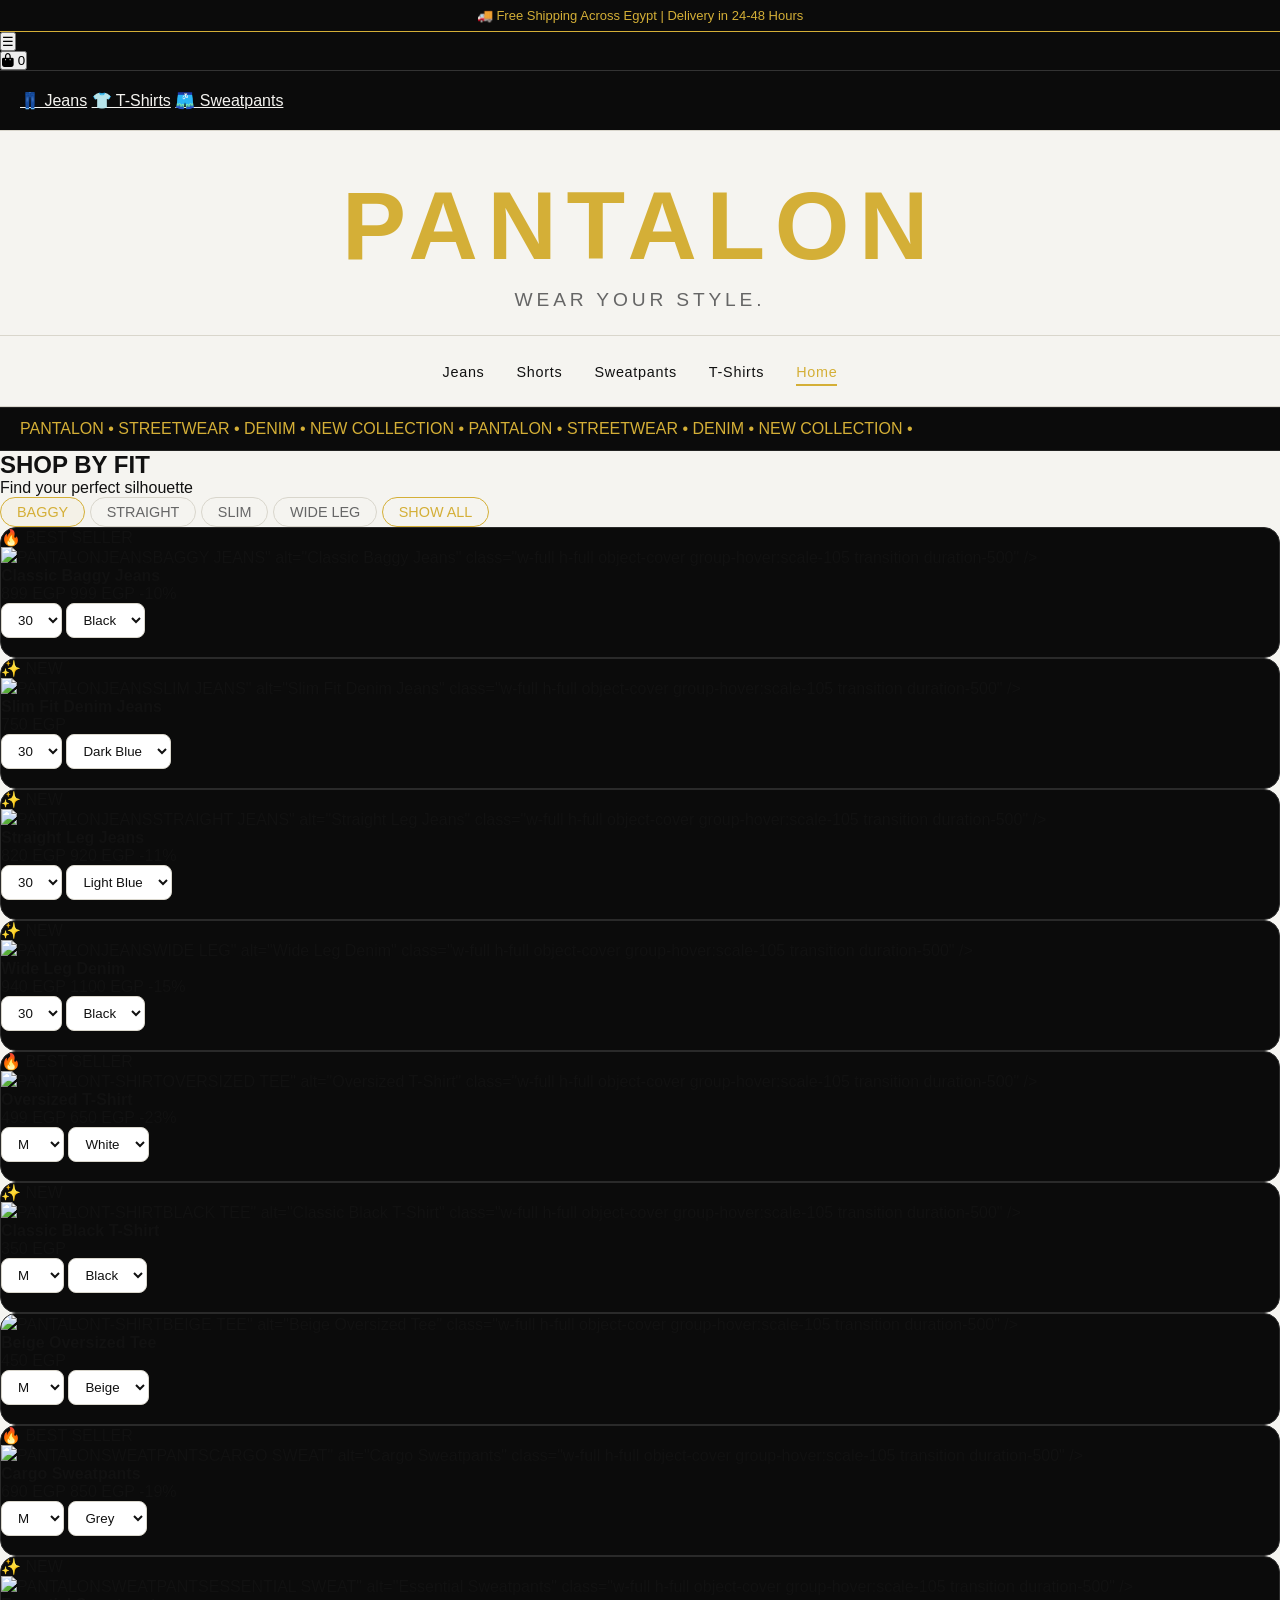
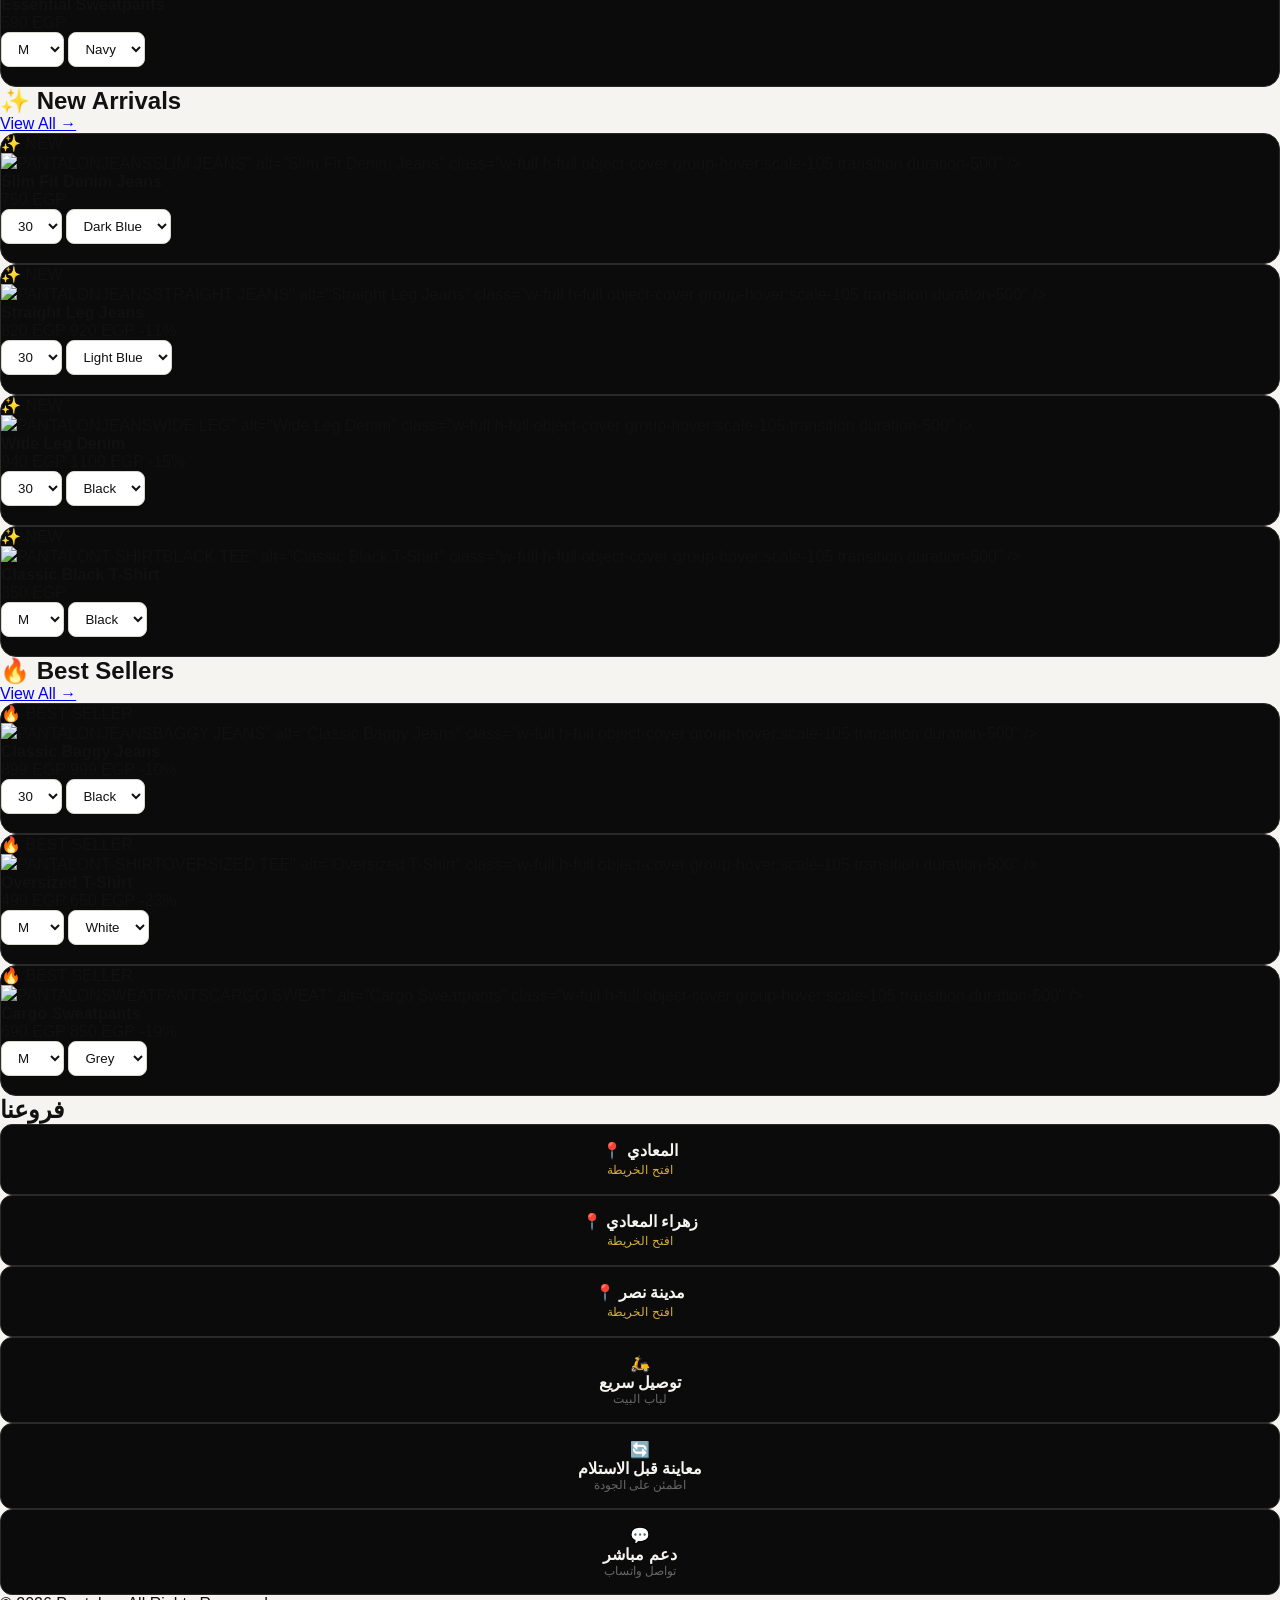
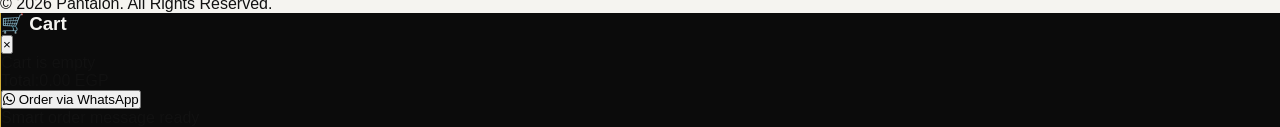
==== commit ca7b6ce2: "Update index.html" ====
--- a/index.html
+++ b/index.html
@@ -15,9 +15,14 @@
         .navbar { background: #0B0B0B; border-bottom: 1px solid #D9D6CC; }
         .navbar a { color: #F5F4F0; transition: 0.3s; }
         .navbar a:hover { color: #D4AF37; }
-        .hero { background: #F5F4F0; padding: 40px 0; border-bottom: 1px solid #D9D6CC; text-align: center; }
+        .hero { background: #F5F4F0; padding: 40px 0 20px 0; border-bottom: 1px solid #D9D6CC; text-align: center; }
         .hero h1 { color: #D4AF37; font-size: clamp(3rem, 10vw, 6rem); font-weight: 900; letter-spacing: 0.1em; }
         .hero p { color: #666; font-size: 1.2rem; letter-spacing: 0.2em; margin-top: 8px; }
+        /* شريط التنقل الأفقي الجديد */
+        .nav-categories { display: flex; justify-content: center; gap: 2rem; margin-top: 1.5rem; flex-wrap: wrap; border-top: 1px solid #D9D6CC; padding-top: 1.5rem; }
+        .nav-categories a { color: #111; text-decoration: none; font-size: 0.9rem; font-weight: 500; letter-spacing: 0.05em; transition: 0.3s; padding: 4px 0; border-bottom: 2px solid transparent; }
+        .nav-categories a:hover { color: #D4AF37; border-bottom-color: #D4AF37; }
+        .nav-categories a.active { color: #D4AF37; border-bottom-color: #D4AF37; }
         .btn-cat { background: #151515; color: #F5F4F0; padding: 8px 20px; border-radius: 50px; transition: 0.3s; }
         .btn-cat:hover { background: #D4AF37; color: #0B0B0B; }
         .marquee { background: #0B0B0B; color: #D4AF37; padding: 12px 0; overflow: hidden; white-space: nowrap; border-top: 1px solid #222; border-bottom: 1px solid #222; }
@@ -53,6 +58,9 @@
         @keyframes cartBounce { 0% { transform: scale(1); } 30% { transform: scale(1.3); color: #D4AF37; } 70% { transform: scale(0.9); } 100% { transform: scale(1); } }
         .fit-btn { background: transparent; border: 1px solid #D9D6CC; color: #666; transition: all 0.3s; padding: 6px 16px; border-radius: 50px; font-size: 0.9rem; cursor: pointer; }
         .fit-btn:hover, .fit-btn.active { border-color: #D4AF37; color: #D4AF37; background: rgba(212,175,55,0.05); }
+        @media (max-width: 640px) {
+            .nav-categories { gap: 0.8rem; font-size: 0.8rem; }
+        }
     </style>
 </head>
 <body>
@@ -66,7 +74,7 @@
     <!-- SHIPPING BAR -->
     <div class="announcement-bar"><span>🚚 Free Shipping Across Egypt | Delivery in 24-48 Hours</span></div>
 
-    <!-- HEADER -->
+    <!-- HEADER (شريط التنقل العلوي - من غير أزرار الأقسام) -->
     <header class="navbar px-4 py-3 flex items-center justify-between relative">
         <button onclick="toggleMobile()" class="text-[#F5F4F0] text-2xl hover:text-[#D4AF37] transition block md:hidden">☰</button>
         <div class="flex-1"></div>
@@ -81,23 +89,20 @@
         </div>
     </header>
 
-    <!-- DESKTOP NAV -->
-    <nav class="navbar hidden md:flex justify-center gap-8 py-3 text-sm">
-        <a href="jeans.html">Jeans</a>
-        <a href="basics.html">T-Shirts</a>
-        <a href="sweatpants.html">Sweatpants</a>
-    </nav>
-
     <main class="px-4 max-w-7xl mx-auto pb-10" style="background:#F5F4F0;">
 
         <!-- HERO -->
         <div class="hero">
             <h1>PANTALON</h1>
             <p>WEAR YOUR STYLE.</p>
-            <div class="flex flex-wrap justify-center gap-3 mt-6">
-                <a href="jeans.html" class="btn-cat">👖 Jeans</a>
-                <a href="basics.html" class="btn-cat">👕 T-Shirts</a>
-                <a href="sweatpants.html" class="btn-cat">🩳 Sweatpants</a>
+
+            <!-- شريط التنقل الأفقي الجديد (زي الصورة) -->
+            <div class="nav-categories">
+                <a href="jeans.html">Jeans</a>
+                <a href="#">Shorts</a>
+                <a href="sweatpants.html">Sweatpants</a>
+                <a href="basics.html">T-Shirts</a>
+                <a href="index.html" class="active">Home</a>
             </div>
         </div>
 
@@ -164,7 +169,7 @@
     <div id="overlay" class="fixed inset-0 bg-black/70 z-40 hidden" onclick="toggleCart()"></div>
     <div id="cartSidebar" class="cart-sidebar fixed top-0 right-0 h-full w-80 z-50 shadow-2xl p-6 flex flex-col transition-transform duration-300 translate-x-full">
         <div class="flex justify-between items-center border-b border-[#2a2a2a] pb-4">
-            <h3 class="text-2xl font-bold">🛒 Cart</h3>
+            <h3 class="text-2xl font-bold text-[#F5F4F0]">🛒 Cart</h3>
             <button onclick="toggleCart()" class="text-[#666] hover:text-[#F5F4F0] text-2xl">&times;</button>
         </div>
         <div id="cartItems" class="flex-1 overflow-y-auto py-4 space-y-3"><p class="text-[#666] text-center">Cart is empty</p></div>
--- a/style.css
+++ b/style.css
@@ -7,7 +7,7 @@
     --borders: #D9D6CC;
 }
 
-* { margin:0; padding:0; box-sizing:border-box; }
+* { margin: 0; padding: 0; box-sizing: border-box; }
 body { font-family: 'Inter', sans-serif; background: var(--off-white); color: var(--main-text); }
 
 /* ===== SHIPPING BAR ===== */
@@ -96,7 +96,7 @@
 .search-bar:focus {
     border-color: var(--gold);
     outline: none;
-    box-shadow: 0 0 10px rgba(212,175,55,0.1);
+    box-shadow: 0 0 0 2px rgba(212,175,55,0.1);
 }
 .filter-select {
     background: white;
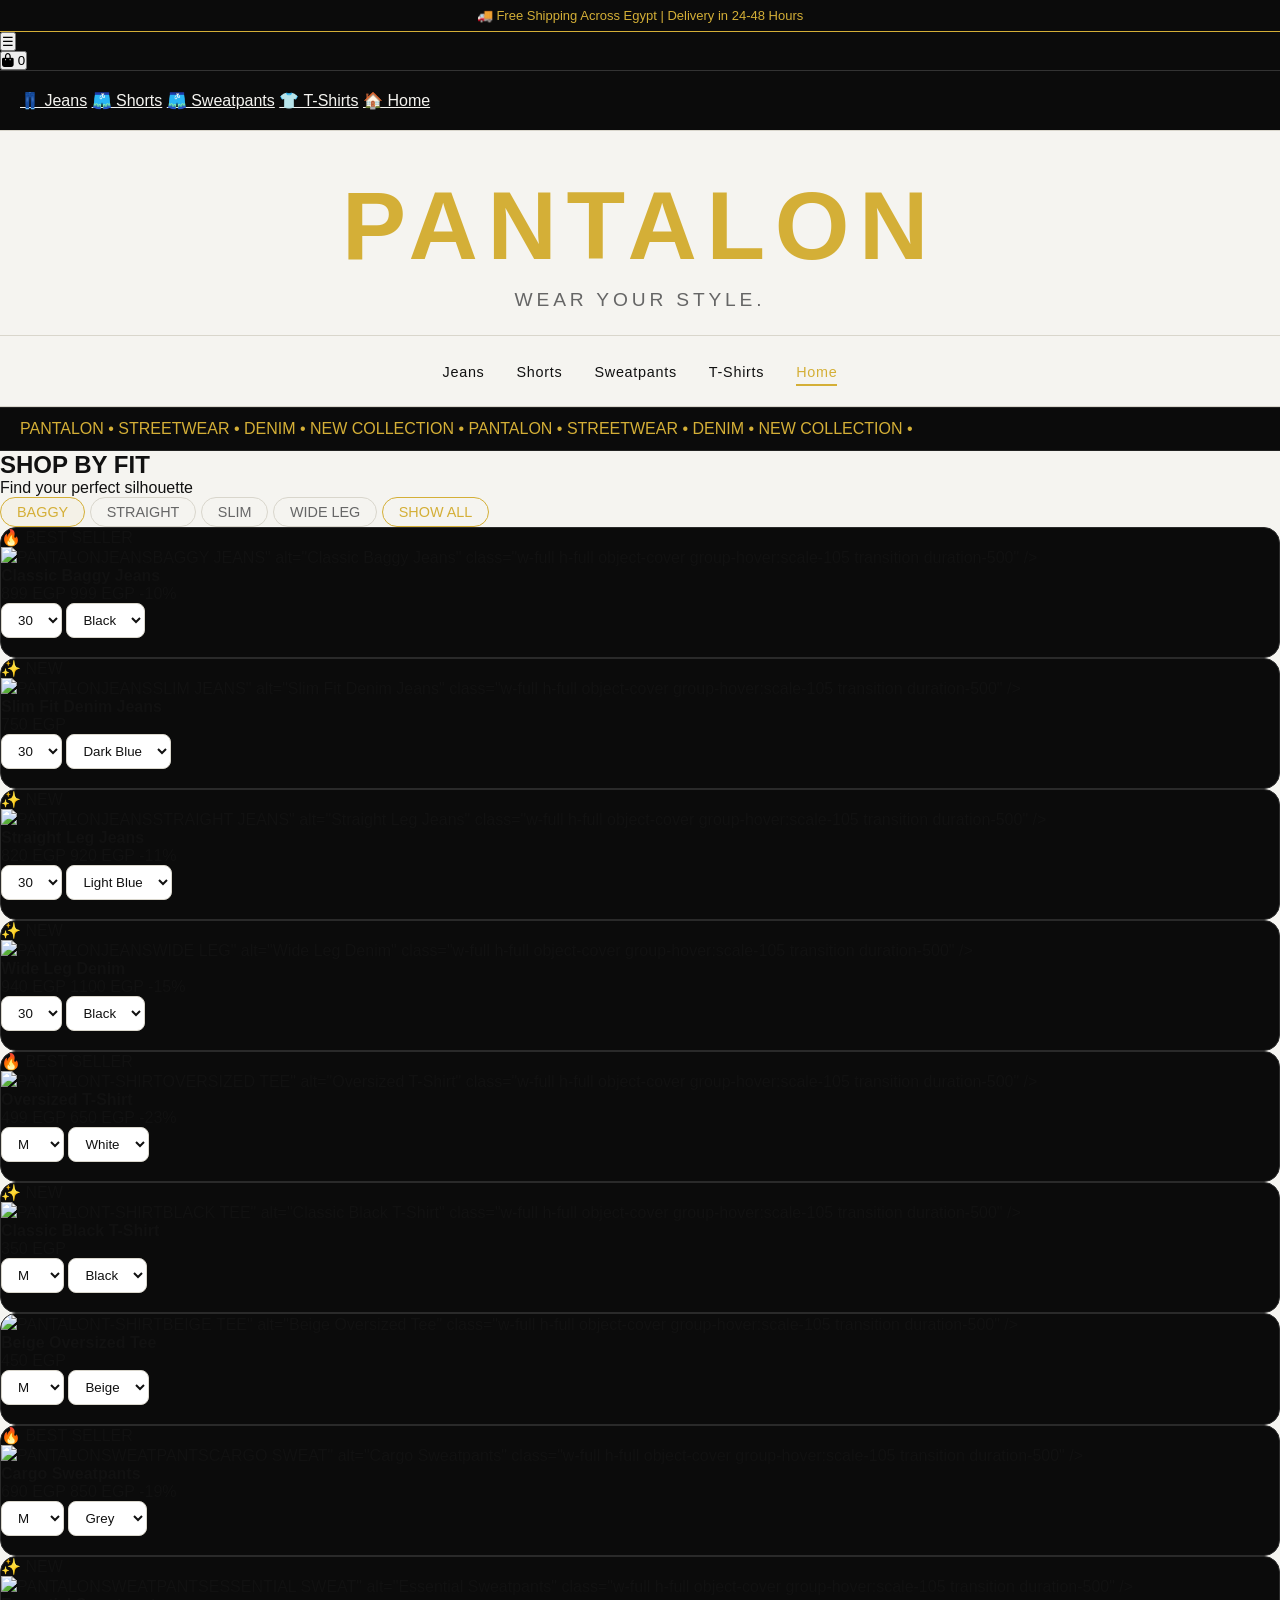
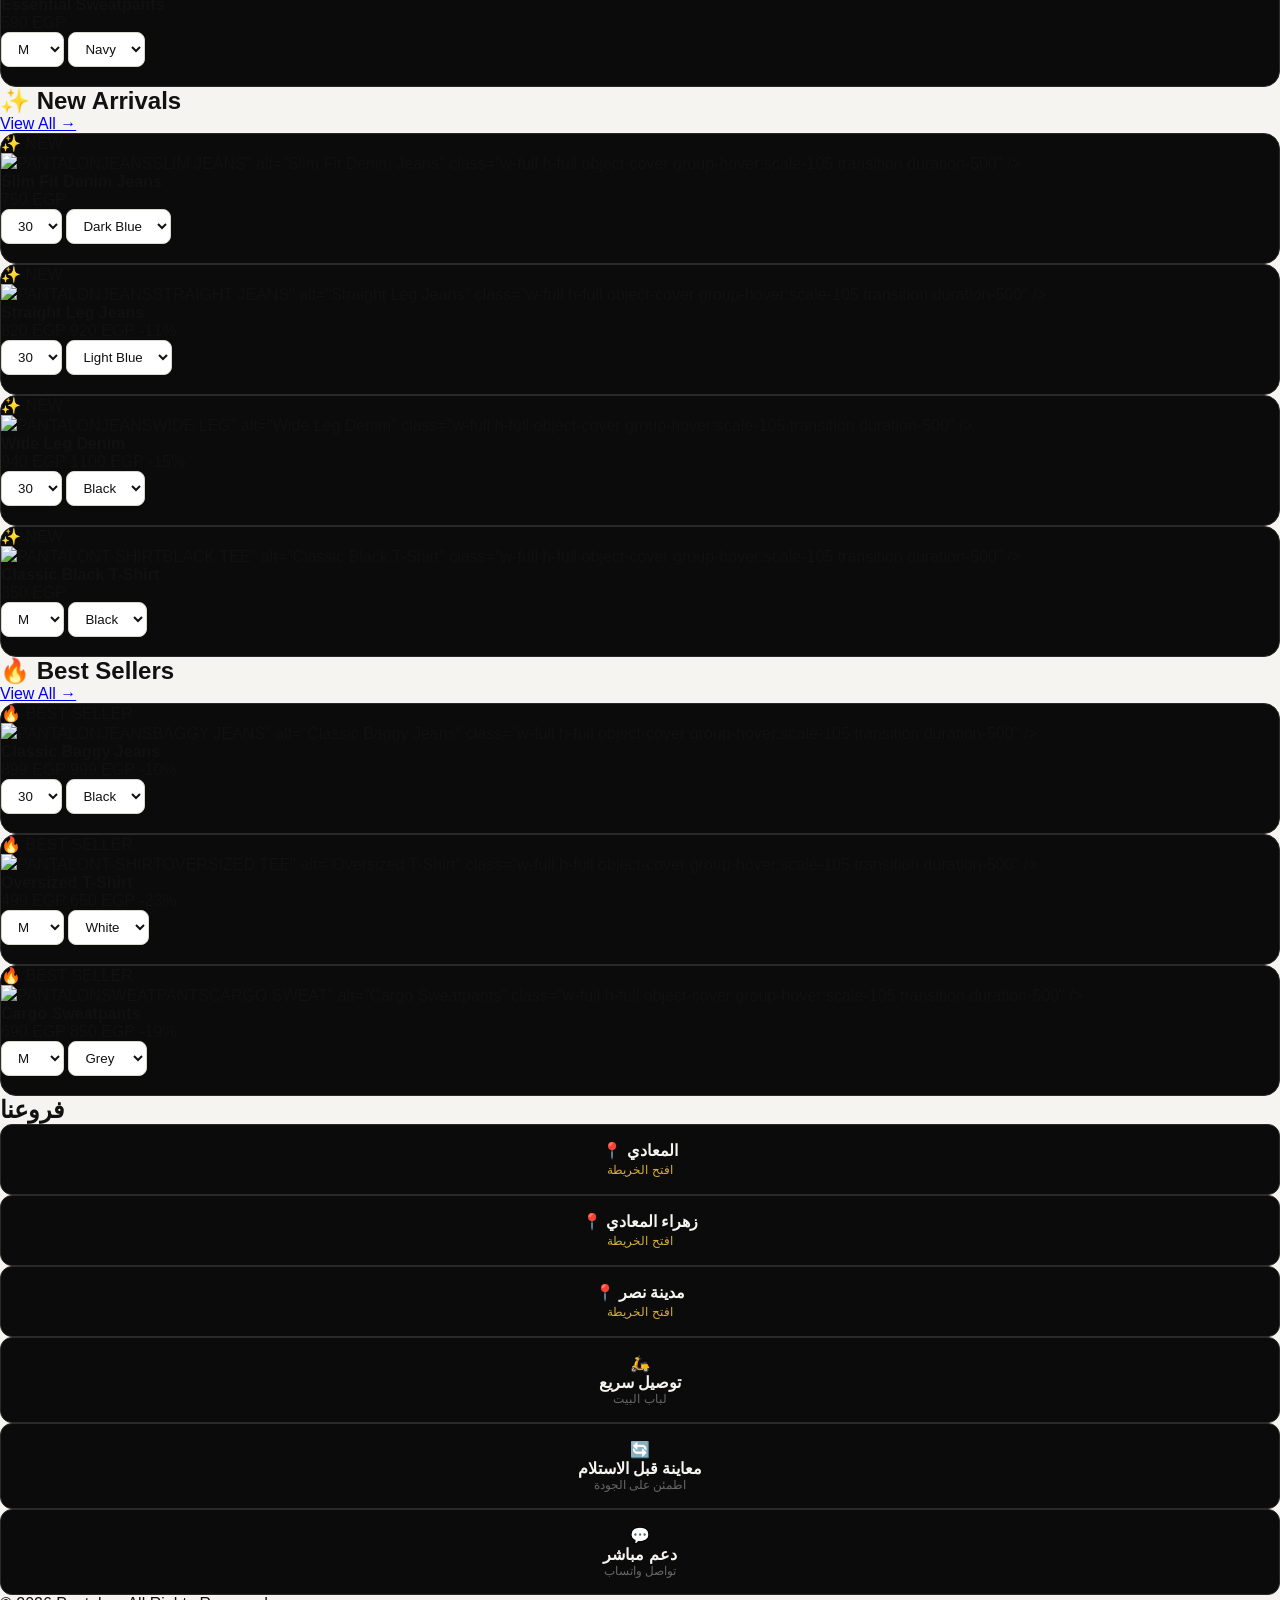
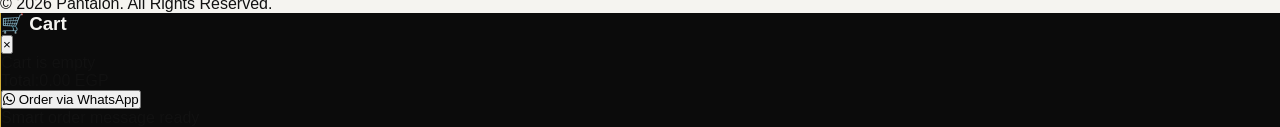
==== commit 0709ecd0: "Update index.html" ====
--- a/index.html
+++ b/index.html
@@ -18,13 +18,10 @@
         .hero { background: #F5F4F0; padding: 40px 0 20px 0; border-bottom: 1px solid #D9D6CC; text-align: center; }
         .hero h1 { color: #D4AF37; font-size: clamp(3rem, 10vw, 6rem); font-weight: 900; letter-spacing: 0.1em; }
         .hero p { color: #666; font-size: 1.2rem; letter-spacing: 0.2em; margin-top: 8px; }
-        /* شريط التنقل الأفقي الجديد */
         .nav-categories { display: flex; justify-content: center; gap: 2rem; margin-top: 1.5rem; flex-wrap: wrap; border-top: 1px solid #D9D6CC; padding-top: 1.5rem; }
         .nav-categories a { color: #111; text-decoration: none; font-size: 0.9rem; font-weight: 500; letter-spacing: 0.05em; transition: 0.3s; padding: 4px 0; border-bottom: 2px solid transparent; }
         .nav-categories a:hover { color: #D4AF37; border-bottom-color: #D4AF37; }
         .nav-categories a.active { color: #D4AF37; border-bottom-color: #D4AF37; }
-        .btn-cat { background: #151515; color: #F5F4F0; padding: 8px 20px; border-radius: 50px; transition: 0.3s; }
-        .btn-cat:hover { background: #D4AF37; color: #0B0B0B; }
         .marquee { background: #0B0B0B; color: #D4AF37; padding: 12px 0; overflow: hidden; white-space: nowrap; border-top: 1px solid #222; border-bottom: 1px solid #222; }
         .marquee span { display: inline-block; animation: marqueeScroll 25s linear infinite; margin: 0 20px; }
         @keyframes marqueeScroll { 0% { transform: translateX(0); } 100% { transform: translateX(-50%); } }
@@ -58,23 +55,20 @@
         @keyframes cartBounce { 0% { transform: scale(1); } 30% { transform: scale(1.3); color: #D4AF37; } 70% { transform: scale(0.9); } 100% { transform: scale(1); } }
         .fit-btn { background: transparent; border: 1px solid #D9D6CC; color: #666; transition: all 0.3s; padding: 6px 16px; border-radius: 50px; font-size: 0.9rem; cursor: pointer; }
         .fit-btn:hover, .fit-btn.active { border-color: #D4AF37; color: #D4AF37; background: rgba(212,175,55,0.05); }
+        .filter-group { display: flex; flex-wrap: wrap; gap: 10px; align-items: center; }
         @media (max-width: 640px) {
+            .filter-group { flex-direction: column; align-items: stretch; }
             .nav-categories { gap: 0.8rem; font-size: 0.8rem; }
         }
     </style>
 </head>
 <body>
 
-    <!-- LOADER -->
     <div id="loader"><div class="loader-text">PANTALON</div></div>
-
-    <!-- TOAST -->
     <div id="toast">✓ Added to Cart</div>
 
-    <!-- SHIPPING BAR -->
     <div class="announcement-bar"><span>🚚 Free Shipping Across Egypt | Delivery in 24-48 Hours</span></div>
 
-    <!-- HEADER (شريط التنقل العلوي - من غير أزرار الأقسام) -->
     <header class="navbar px-4 py-3 flex items-center justify-between relative">
         <button onclick="toggleMobile()" class="text-[#F5F4F0] text-2xl hover:text-[#D4AF37] transition block md:hidden">☰</button>
         <div class="flex-1"></div>
@@ -84,34 +78,31 @@
         </button>
         <div id="mobileMenu" class="mobile-menu hidden absolute top-full left-0 w-full z-50 flex-col gap-3">
             <a href="jeans.html">👖 Jeans</a>
+            <a href="shorts.html">🩳 Shorts</a>
+            <a href="sweatpants.html">🩳 Sweatpants</a>
             <a href="basics.html">👕 T-Shirts</a>
-            <a href="sweatpants.html">🩳 Sweatpants</a>
+            <a href="index.html">🏠 Home</a>
         </div>
     </header>
 
     <main class="px-4 max-w-7xl mx-auto pb-10" style="background:#F5F4F0;">
 
-        <!-- HERO -->
         <div class="hero">
             <h1>PANTALON</h1>
             <p>WEAR YOUR STYLE.</p>
-
-            <!-- شريط التنقل الأفقي الجديد (زي الصورة) -->
             <div class="nav-categories">
                 <a href="jeans.html">Jeans</a>
-                <a href="#">Shorts</a>
+                <a href="shorts.html">Shorts</a>
                 <a href="sweatpants.html">Sweatpants</a>
                 <a href="basics.html">T-Shirts</a>
                 <a href="index.html" class="active">Home</a>
             </div>
         </div>
 
-        <!-- MARQUEE -->
         <div class="marquee">
             <span>PANTALON • STREETWEAR • DENIM • NEW COLLECTION • PANTALON • STREETWEAR • DENIM • NEW COLLECTION •</span>
         </div>
 
-        <!-- SHOP BY FIT -->
         <section class="my-12 text-center">
             <h2 class="text-2xl md:text-3xl font-bold text-[#111]">SHOP BY FIT</h2>
             <p class="text-[#666] text-sm mb-6">Find your perfect silhouette</p>
@@ -124,10 +115,8 @@
             </div>
         </section>
 
-        <!-- PRODUCTS GRID -->
         <div id="productsContainer" class="grid grid-cols-2 md:grid-cols-3 lg:grid-cols-4 gap-4 md:gap-6"></div>
 
-        <!-- NEW ARRIVALS -->
         <section class="mt-16 border-t border-[#D9D6CC] pt-10">
             <div class="flex justify-between items-center mb-6">
                 <h2 class="text-xl md:text-3xl font-bold text-[#D4AF37]">✨ New Arrivals</h2>
@@ -136,7 +125,6 @@
             <div id="newArrivalsContainer" class="grid grid-cols-2 md:grid-cols-4 gap-3 md:gap-6"></div>
         </section>
 
-        <!-- BEST SELLERS -->
         <section class="mt-16 border-t border-[#D9D6CC] pt-10">
             <div class="flex justify-between items-center mb-6">
                 <h2 class="text-xl md:text-3xl font-bold text-[#D4AF37]">🔥 Best Sellers</h2>
@@ -145,7 +133,6 @@
             <div id="bestSellersContainer" class="grid grid-cols-2 md:grid-cols-4 gap-3 md:gap-6"></div>
         </section>
 
-        <!-- BRANCHES -->
         <div class="mt-16 border-t border-[#D9D6CC] pt-10">
             <h2 class="text-xl md:text-2xl font-semibold text-center text-[#111] mb-6">فروعنا</h2>
             <div class="grid grid-cols-1 md:grid-cols-3 gap-4">
@@ -155,7 +142,6 @@
             </div>
         </div>
 
-        <!-- TRUST BADGES -->
         <div class="mt-12 grid grid-cols-2 md:grid-cols-3 gap-3 md:gap-4">
             <div class="trust-badge"><div class="text-2xl md:text-3xl mb-1">🛵</div><h4>توصيل سريع</h4><p>لباب البيت</p></div>
             <div class="trust-badge"><div class="text-2xl md:text-3xl mb-1">🔄</div><h4>معاينة قبل الاستلام</h4><p>اطمئن على الجودة</p></div>
@@ -165,7 +151,6 @@
         <div class="text-center text-[#666] text-sm border-t border-[#D9D6CC] pt-6 mt-10">© 2026 Pantalon. All Rights Reserved.</div>
     </main>
 
-    <!-- CART SIDEBAR -->
     <div id="overlay" class="fixed inset-0 bg-black/70 z-40 hidden" onclick="toggleCart()"></div>
     <div id="cartSidebar" class="cart-sidebar fixed top-0 right-0 h-full w-80 z-50 shadow-2xl p-6 flex flex-col transition-transform duration-300 translate-x-full">
         <div class="flex justify-between items-center border-b border-[#2a2a2a] pb-4">
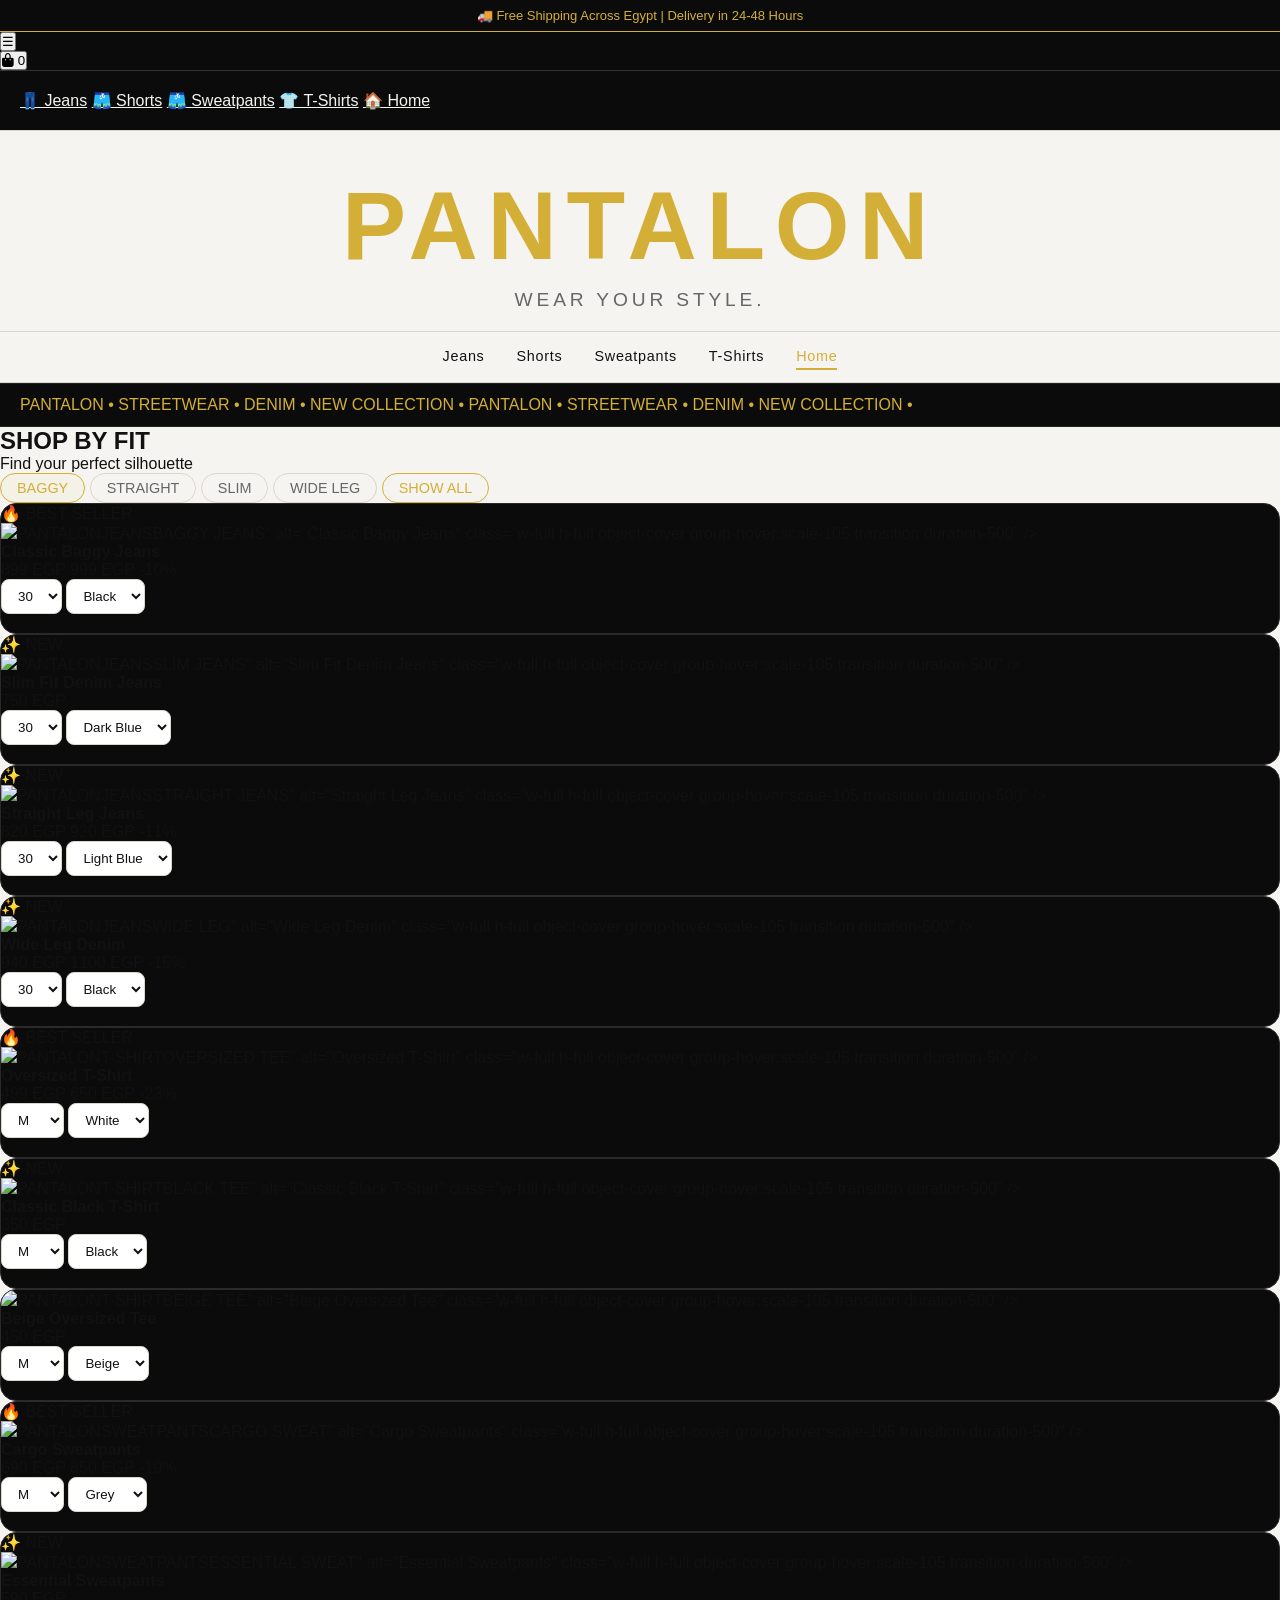
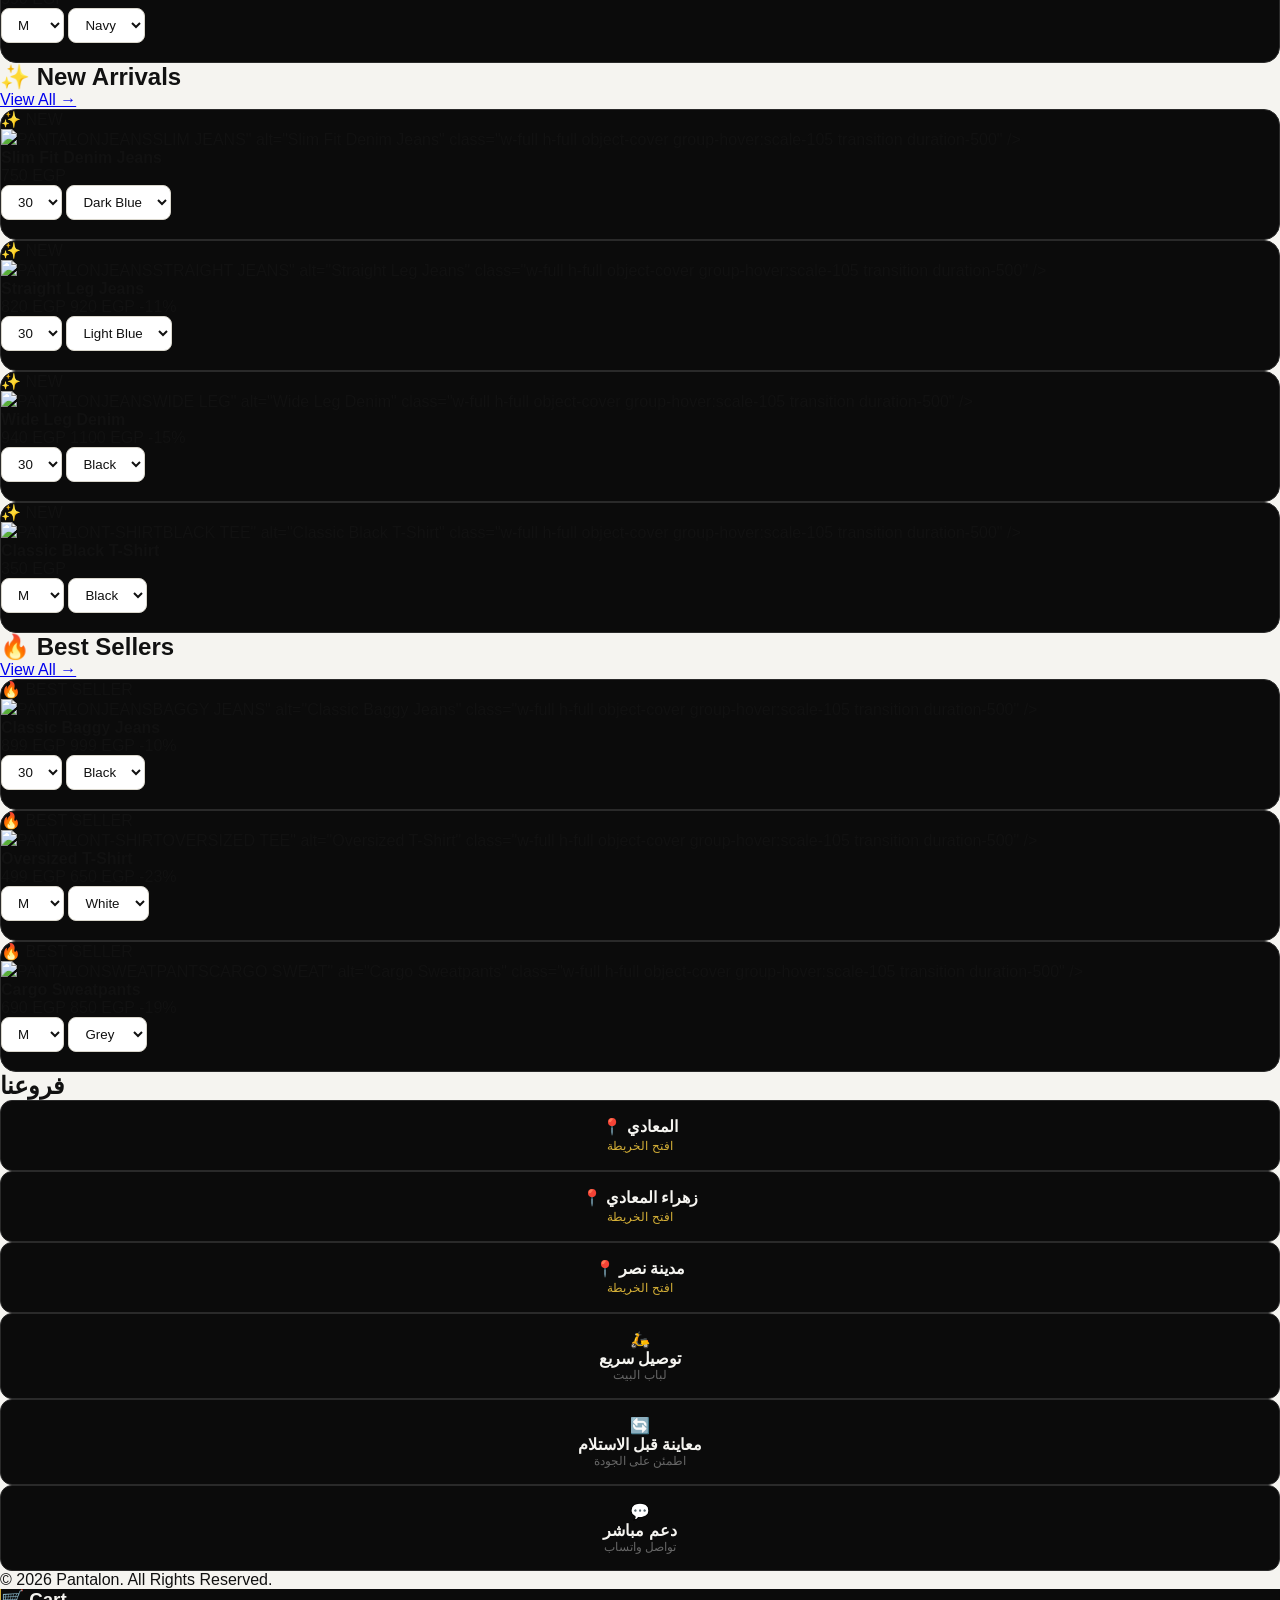
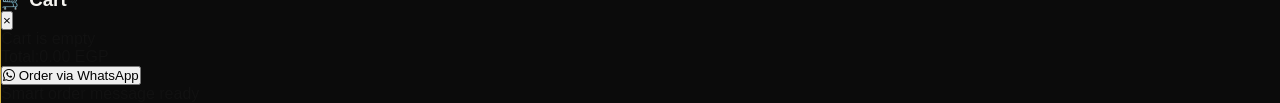
==== commit 8ba898ef: "Update index.html" ====
--- a/index.html
+++ b/index.html
@@ -18,10 +18,14 @@
         .hero { background: #F5F4F0; padding: 40px 0 20px 0; border-bottom: 1px solid #D9D6CC; text-align: center; }
         .hero h1 { color: #D4AF37; font-size: clamp(3rem, 10vw, 6rem); font-weight: 900; letter-spacing: 0.1em; }
         .hero p { color: #666; font-size: 1.2rem; letter-spacing: 0.2em; margin-top: 8px; }
-        .nav-categories { display: flex; justify-content: center; gap: 2rem; margin-top: 1.5rem; flex-wrap: wrap; border-top: 1px solid #D9D6CC; padding-top: 1.5rem; }
+        .nav-categories { background: #F5F4F0; border-bottom: 1px solid #D9D6CC; display: flex; justify-content: center; gap: 2rem; padding: 12px 0; flex-wrap: wrap; }
         .nav-categories a { color: #111; text-decoration: none; font-size: 0.9rem; font-weight: 500; letter-spacing: 0.05em; transition: 0.3s; padding: 4px 0; border-bottom: 2px solid transparent; }
         .nav-categories a:hover { color: #D4AF37; border-bottom-color: #D4AF37; }
         .nav-categories a.active { color: #D4AF37; border-bottom-color: #D4AF37; }
+        @media (max-width: 640px) {
+            .nav-categories { padding: 10px 16px; gap: 0.8rem; font-size: 0.75rem; overflow-x: auto; flex-wrap: nowrap; justify-content: flex-start; }
+            .nav-categories a { white-space: nowrap; flex-shrink: 0; }
+        }
         .marquee { background: #0B0B0B; color: #D4AF37; padding: 12px 0; overflow: hidden; white-space: nowrap; border-top: 1px solid #222; border-bottom: 1px solid #222; }
         .marquee span { display: inline-block; animation: marqueeScroll 25s linear infinite; margin: 0 20px; }
         @keyframes marqueeScroll { 0% { transform: translateX(0); } 100% { transform: translateX(-50%); } }
@@ -56,10 +60,7 @@
         .fit-btn { background: transparent; border: 1px solid #D9D6CC; color: #666; transition: all 0.3s; padding: 6px 16px; border-radius: 50px; font-size: 0.9rem; cursor: pointer; }
         .fit-btn:hover, .fit-btn.active { border-color: #D4AF37; color: #D4AF37; background: rgba(212,175,55,0.05); }
         .filter-group { display: flex; flex-wrap: wrap; gap: 10px; align-items: center; }
-        @media (max-width: 640px) {
-            .filter-group { flex-direction: column; align-items: stretch; }
-            .nav-categories { gap: 0.8rem; font-size: 0.8rem; }
-        }
+        @media (max-width: 640px) { .filter-group { flex-direction: column; align-items: stretch; } }
     </style>
 </head>
 <body>
@@ -90,13 +91,15 @@
         <div class="hero">
             <h1>PANTALON</h1>
             <p>WEAR YOUR STYLE.</p>
-            <div class="nav-categories">
-                <a href="jeans.html">Jeans</a>
-                <a href="shorts.html">Shorts</a>
-                <a href="sweatpants.html">Sweatpants</a>
-                <a href="basics.html">T-Shirts</a>
-                <a href="index.html" class="active">Home</a>
-            </div>
+        </div>
+
+        <!-- ====== STICKY NAV CATEGORIES ====== -->
+        <div class="nav-categories sticky top-0 z-40 bg-[#F5F4F0]">
+            <a href="jeans.html">Jeans</a>
+            <a href="shorts.html">Shorts</a>
+            <a href="sweatpants.html">Sweatpants</a>
+            <a href="basics.html">T-Shirts</a>
+            <a href="index.html" class="active">Home</a>
         </div>
 
         <div class="marquee">
